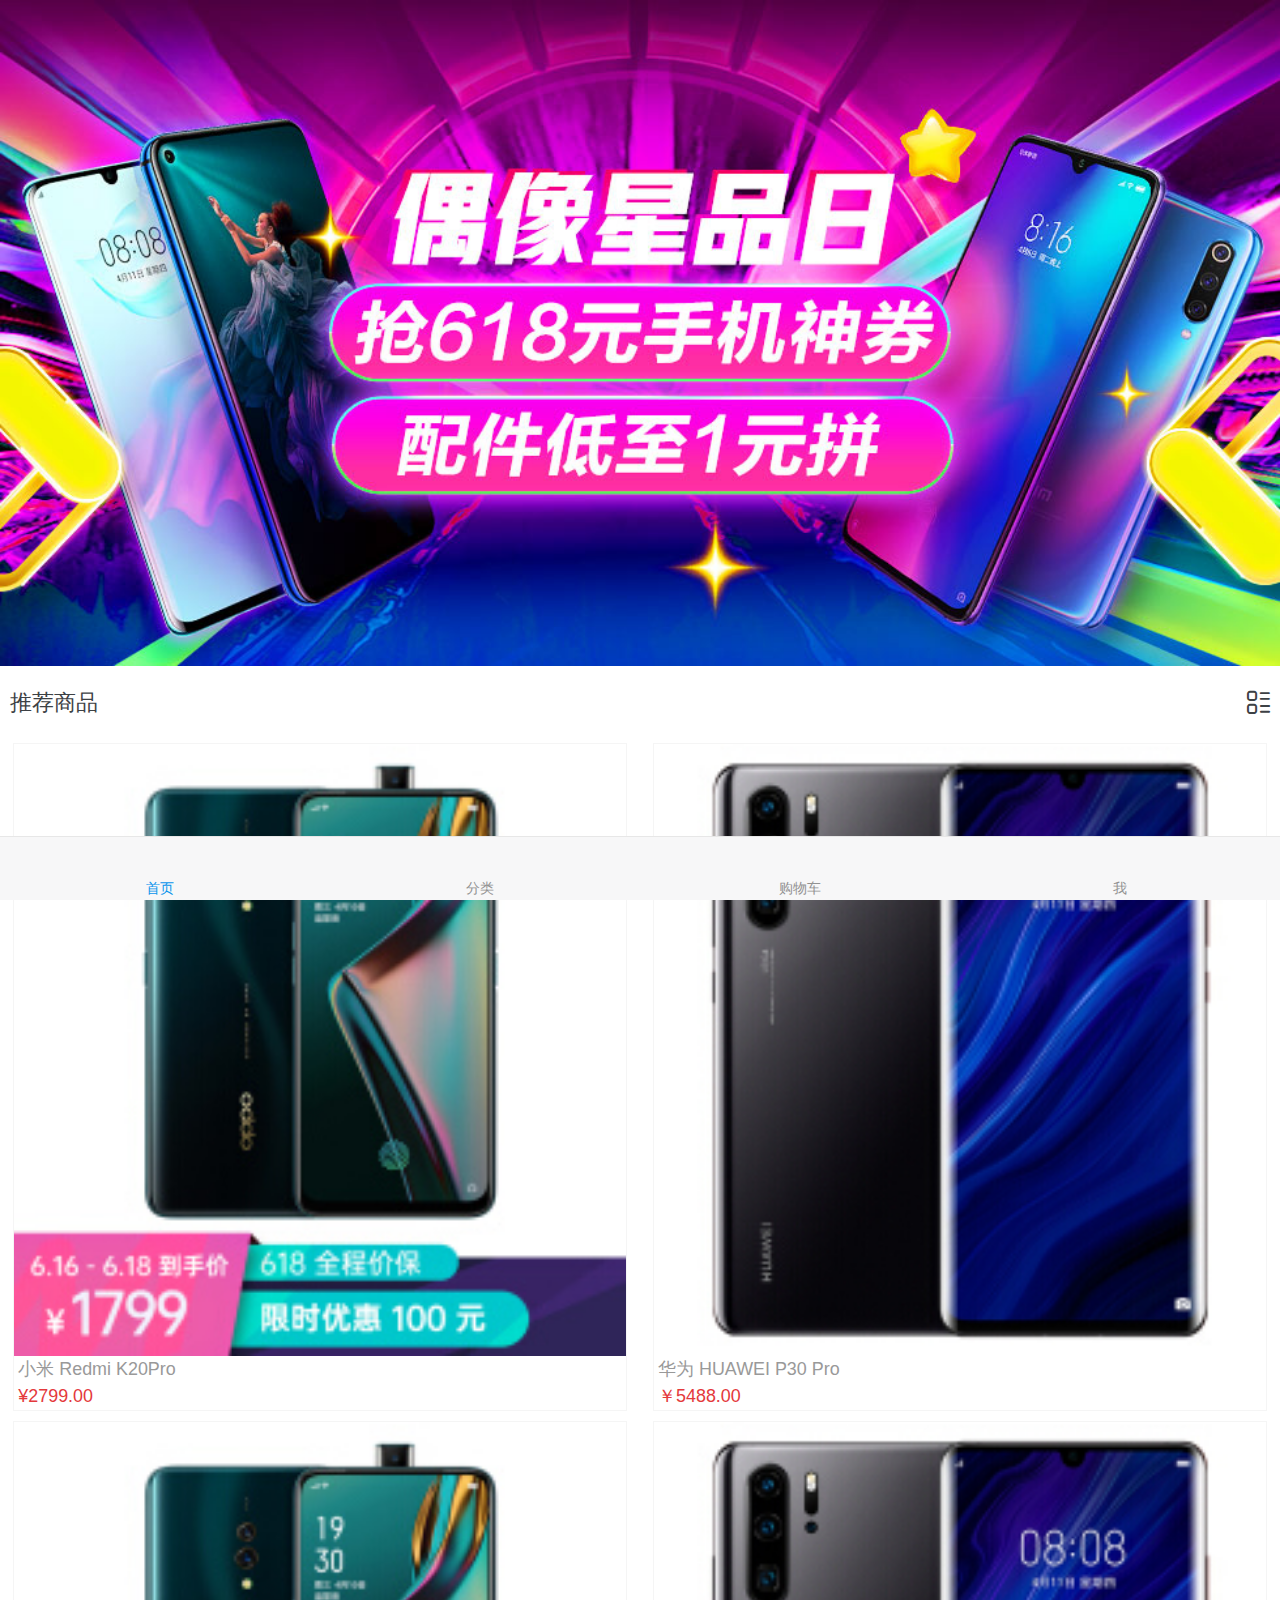
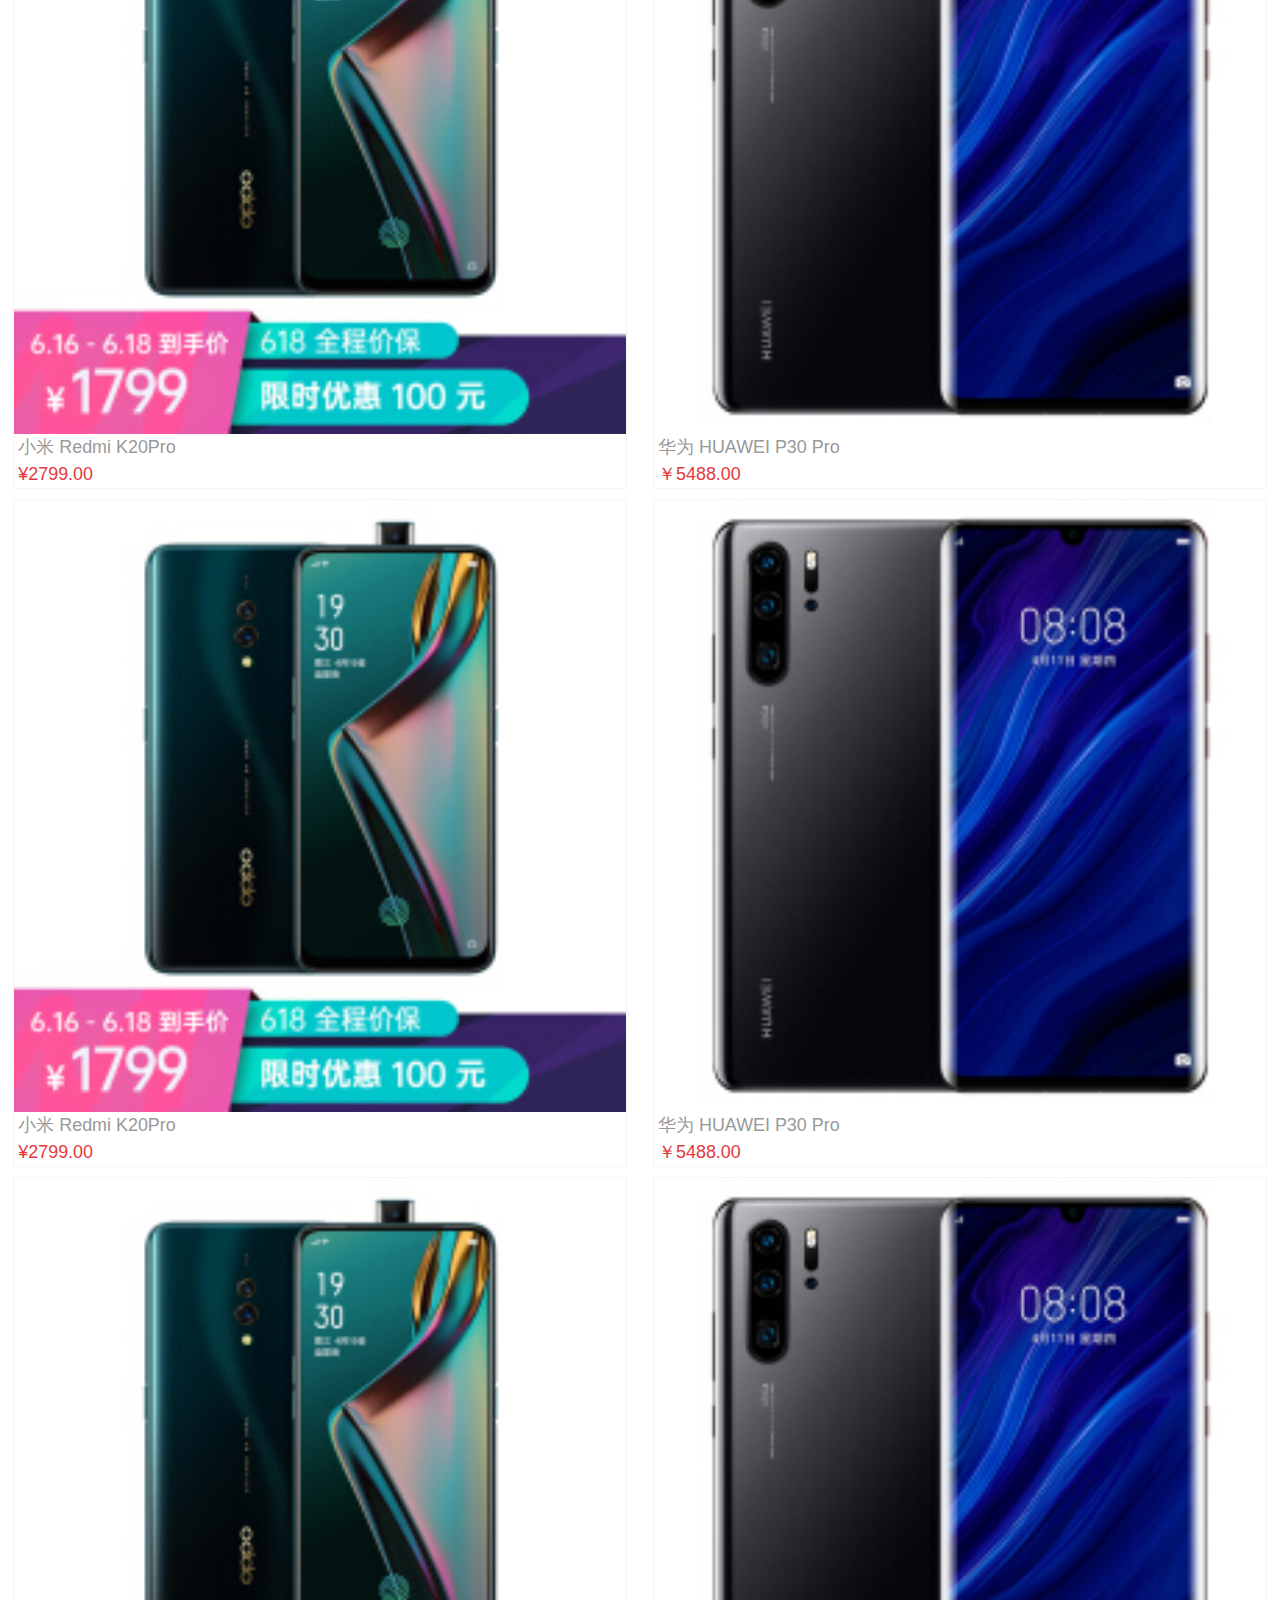
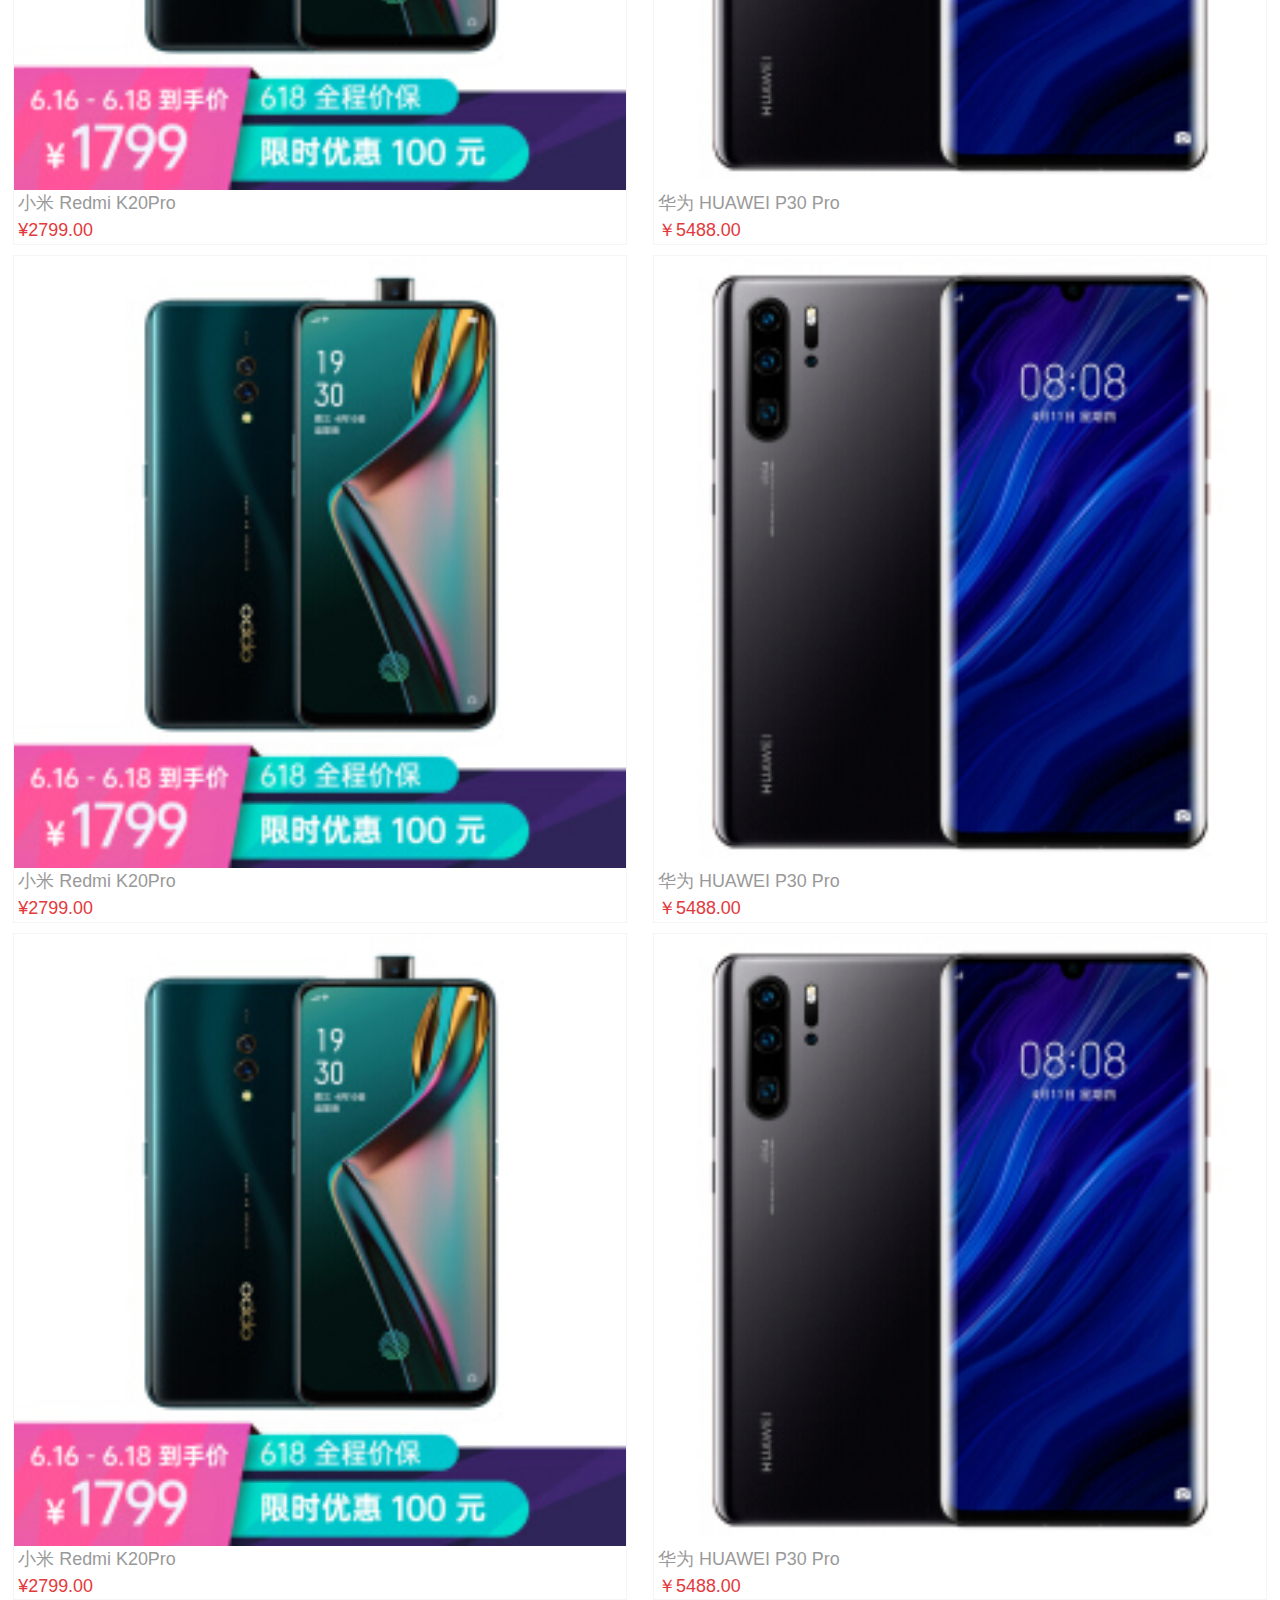
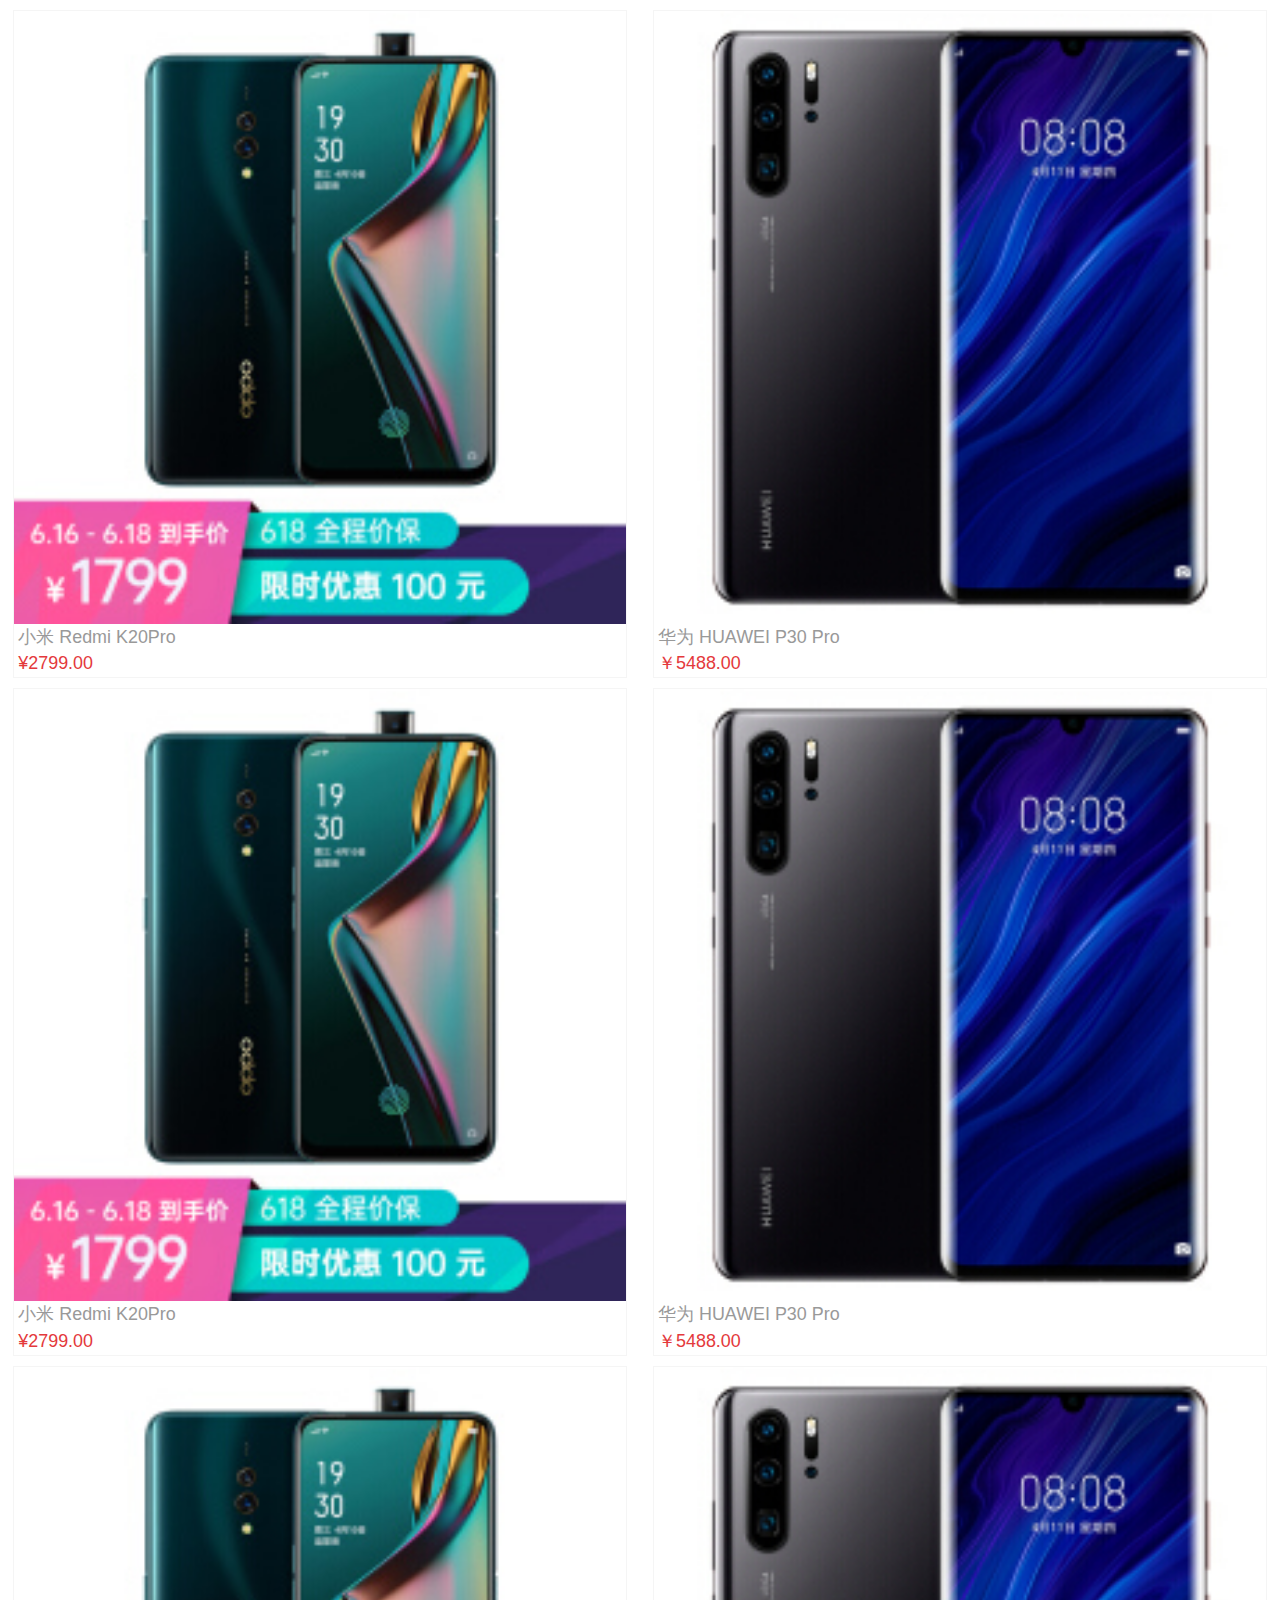
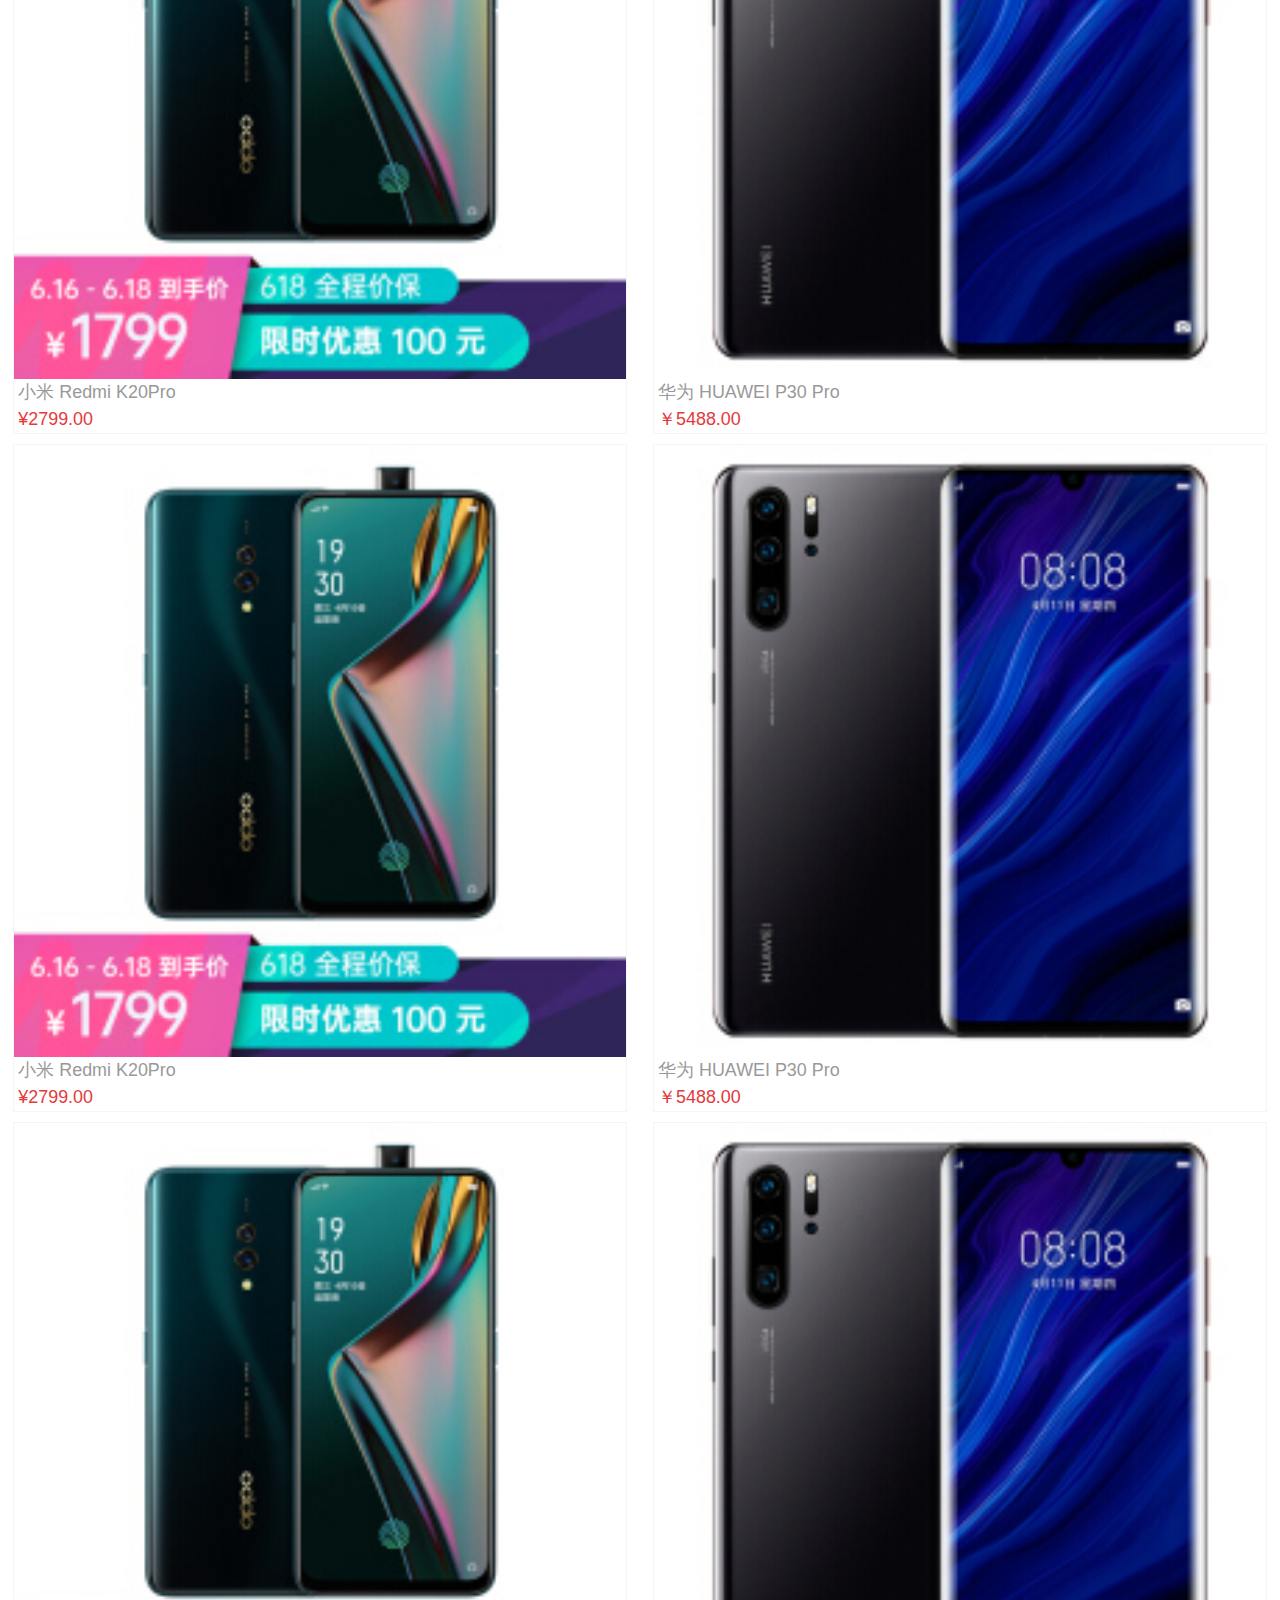
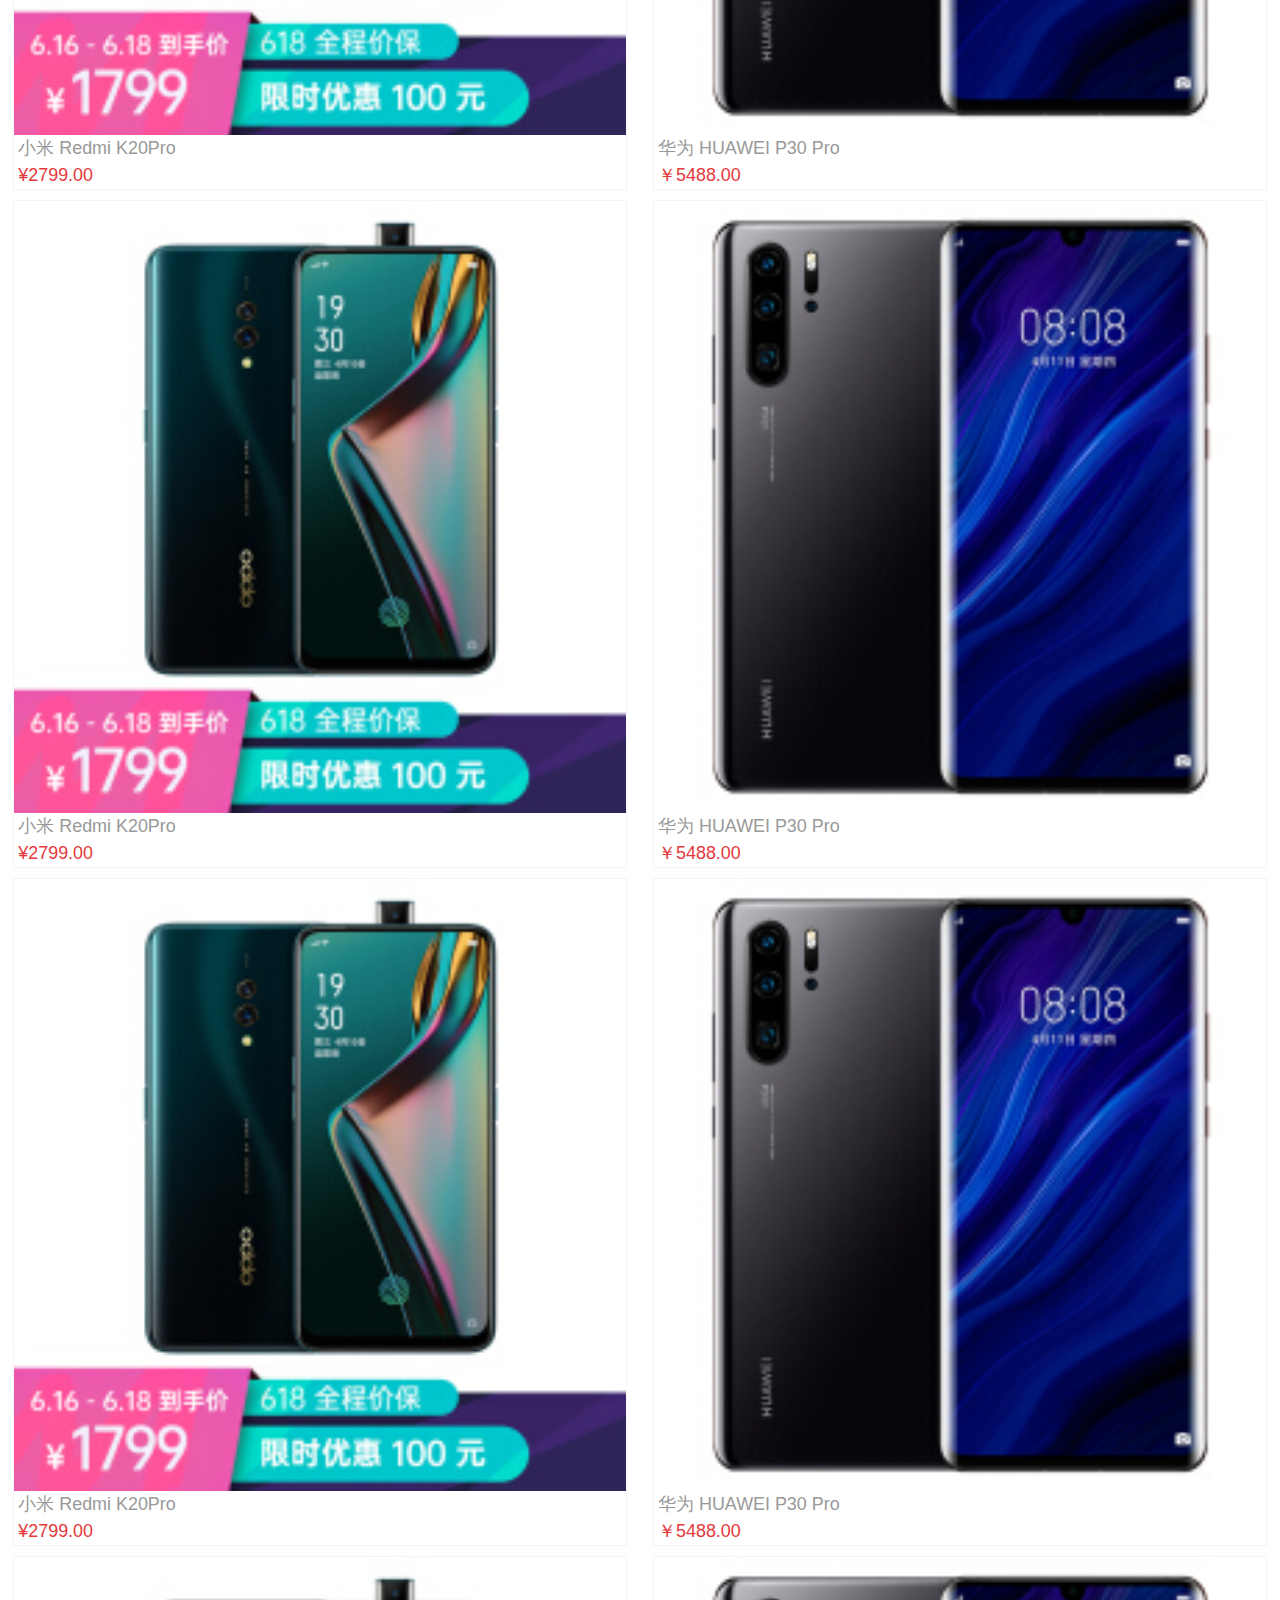
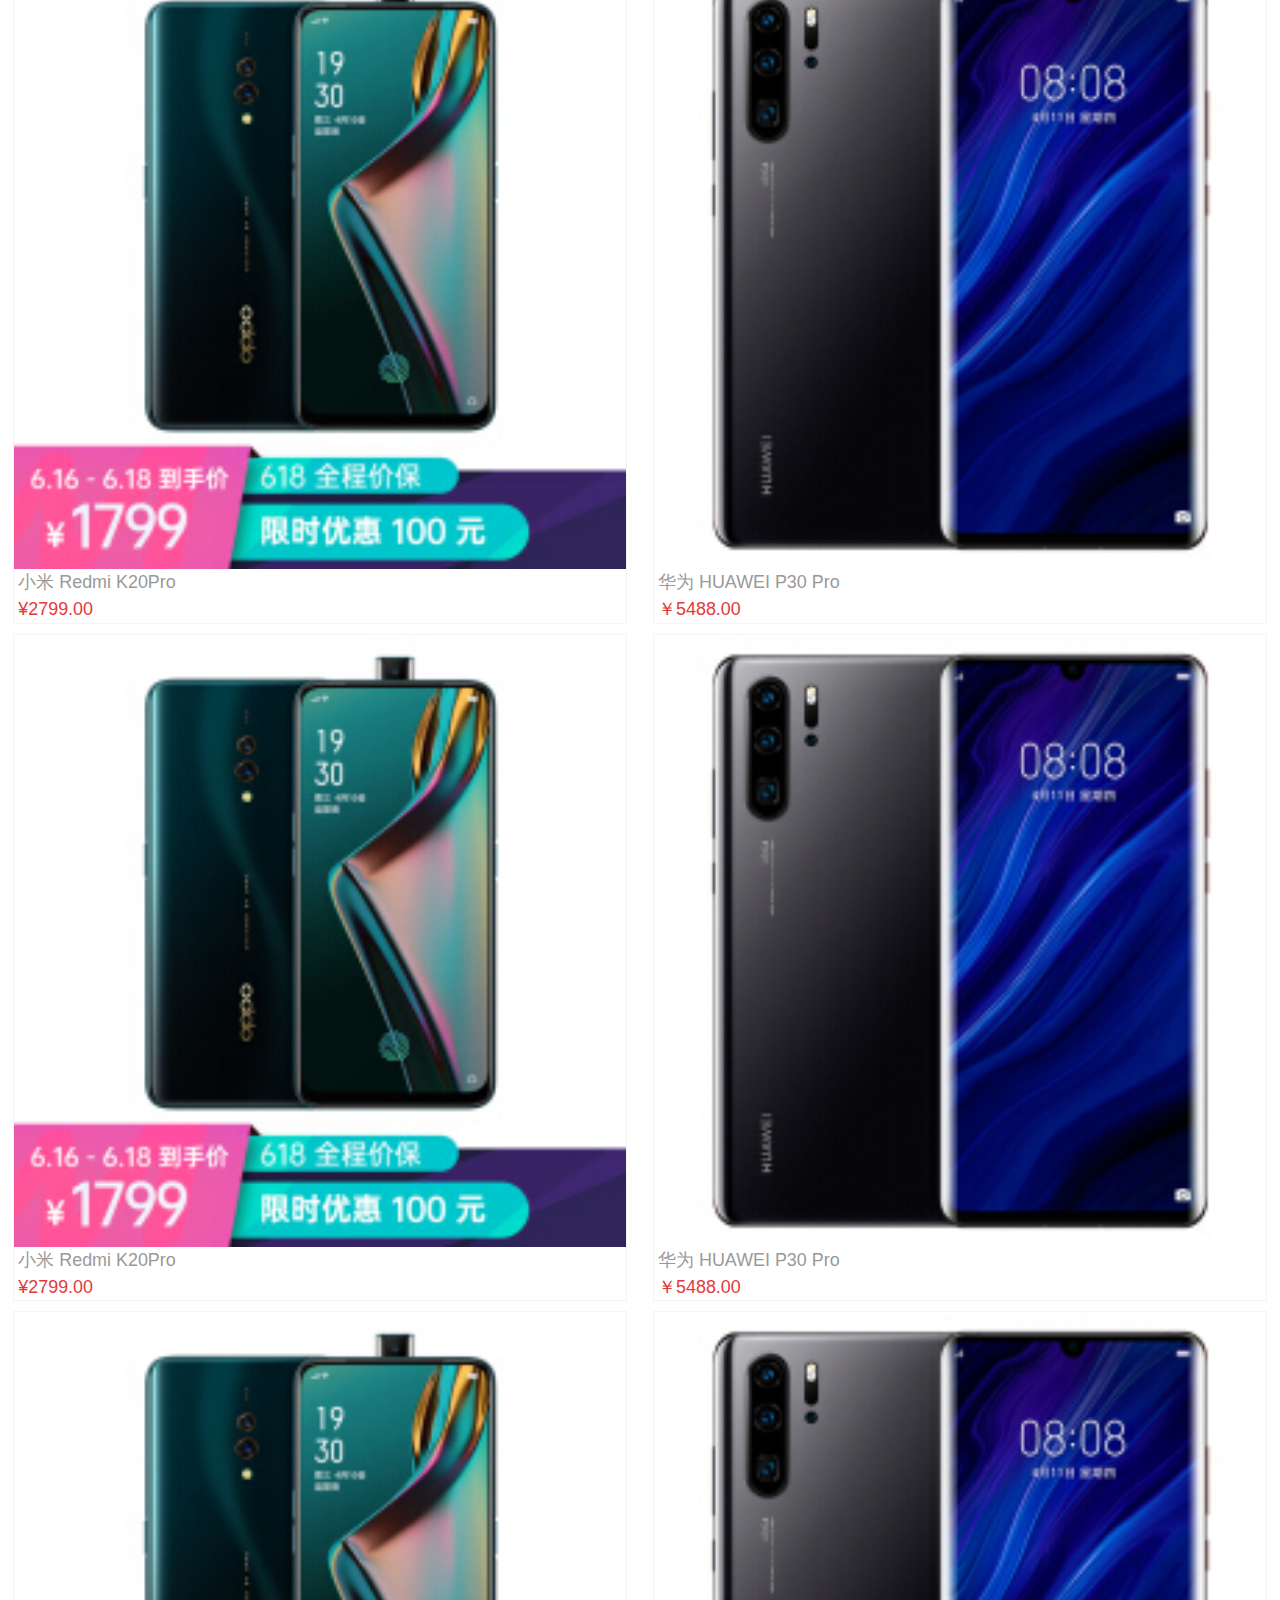
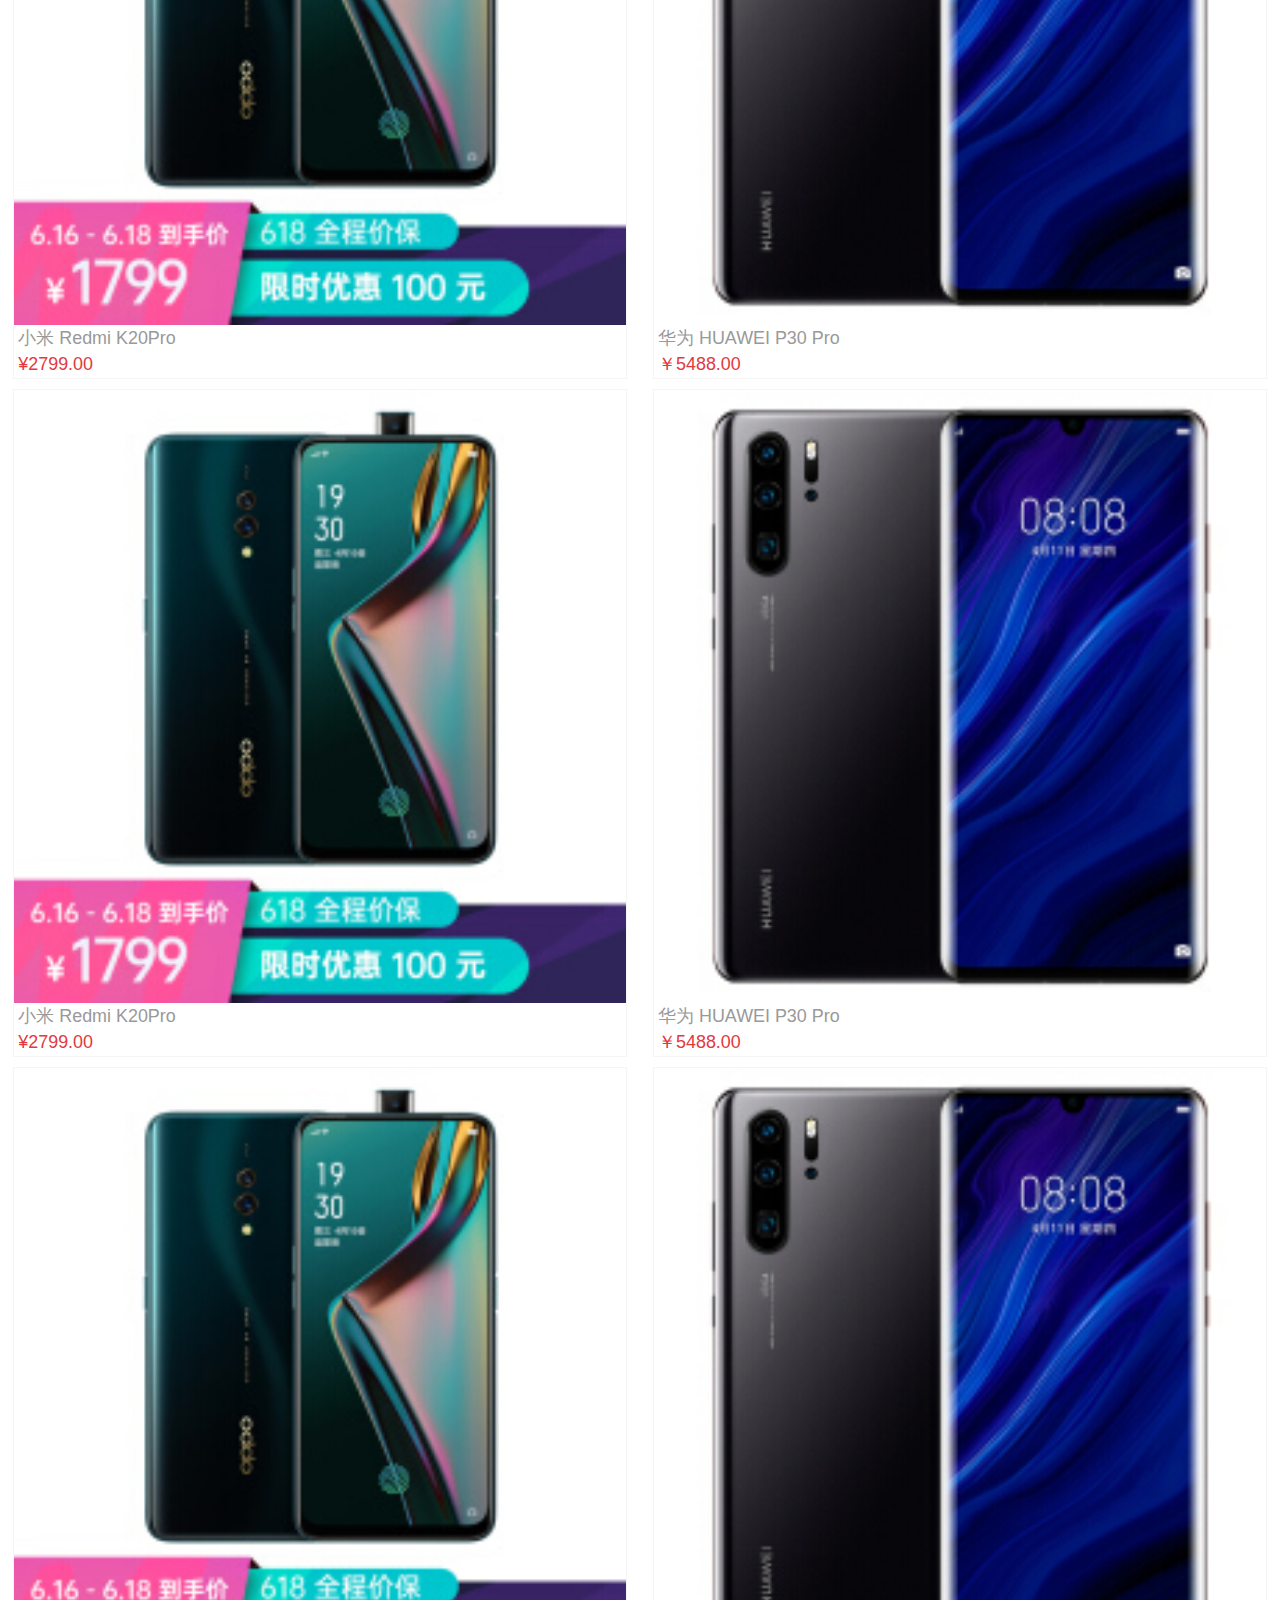
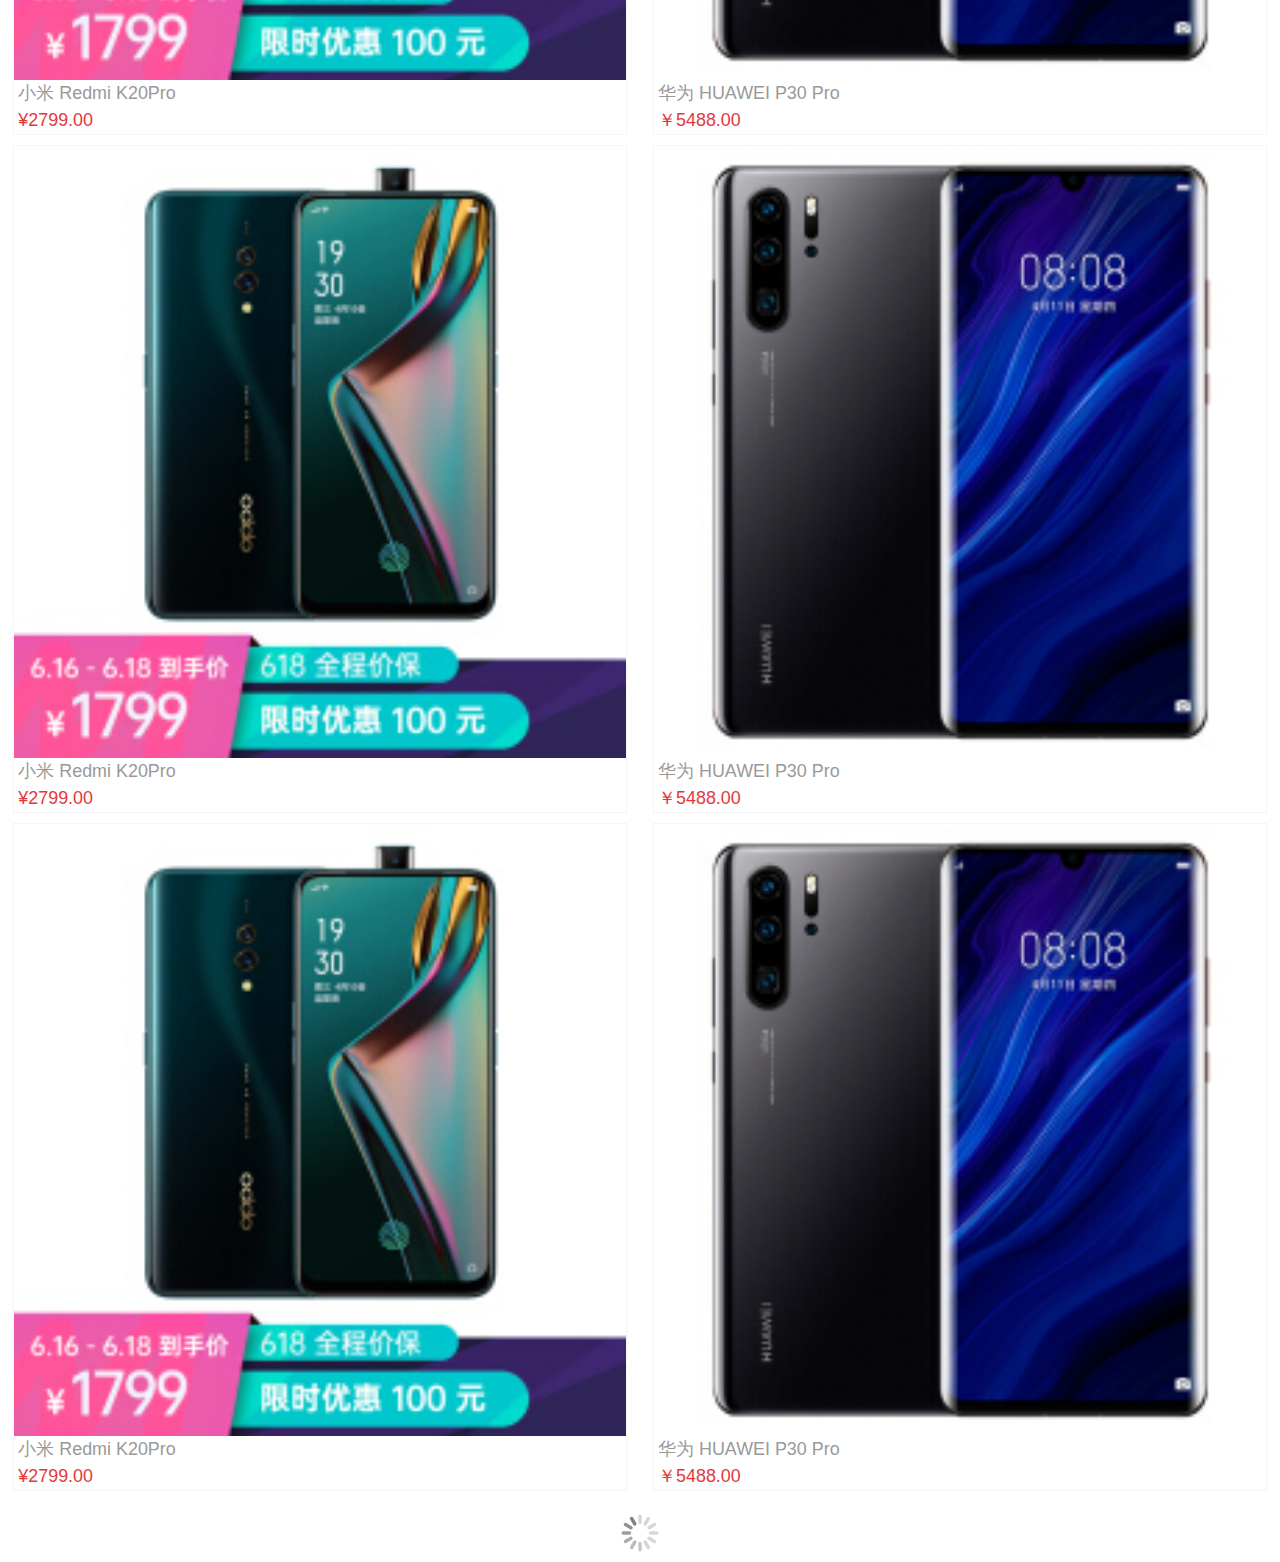
==== index.html @ 5b682f11 "modify" ====
<!DOCTYPE html>
<html>
	<head>
		<meta charset="utf-8">
	    <meta http-equiv="X-UA-Compatible" content="IE=edge">
	    <title>首页</title>
	    <meta name="viewport" content="initial-scale=1, maximum-scale=1">
	    <link rel="shortcut icon" href="/favicon.ico">
	    <meta name="apple-mobile-web-app-capable" content="yes">
	    <meta name="apple-mobile-web-app-status-bar-style" content="black">
	    <!-- sui基础样式 -->
		<link rel="stylesheet" href="css/sm.min.css">
		<!-- swiper轮播插件样式 -->
		<link type="text/css" rel="stylesheet" charset="UTF-8" href="css/swiper.min.css" />
		<!-- 自定义样式 -->
		<link type="text/css" rel="stylesheet" charset="UTF-8" href="css/iconfont.css" />
		<style type="text/css">
			body{
				background-color: #fff;
				overflow: auto;
			}
			.product_bg{
				padding: 10px;
				display: flex;
				align-items: center;
			}
			.product_bg span{
				flex: 1;
			}
			.product_bg i{
				font-size: .9rem;
			}
			.swiper-wrapper img{
				width: 100%;
			}
			.contents{
				background-color: #fff;
				margin-bottom: 3rem;
			}
			.cards{
				background: #fff;
			    position: relative;
			    border-radius: .1rem;
			    font-size: .7rem;
			}
			.card-content span{
				margin-left: 4px;
			}
			.card-content span:last-child{
				display: block;
				color: #e4393c;
			}
			.bar{
				position: fixed;
			}
			.col-50{
				border: 1px solid #f5f5f5;
    			margin-bottom: 10px;
			}
			.content-padded{
			    margin: .5rem;
			}
		</style>
	</head>
	<body>
		<!-- Swiper -->
	    <div class="swiper-container">
		    <div class="swiper-wrapper">
			    <div class="swiper-slide"><img src="img/banner1.jpg" class="slide-img"></div>
			    <div class="swiper-slide"><img src="img/banner2.jpg" class="slide-img"></div>
			    <div class="swiper-slide"><img src="img/banner3.jpg" class="slide-img"></div>
		    </div>
	    </div>
	    <!-- 推荐商品 -->
	    <div class="product_bg">
			<span>推荐商品</span>
			<i class="iconfont icon-liebiao1 switch"></i>
		</div>
	  	<div class="contents">
	    <!-- 这里是页面内容区 -->
		    <div class="content-padded grid-demo" id="itemlist">
		    	<!-- 行 -->
			    
		    	<!-- 行end -->
		    </div>
		    <!-- 加载提示符 -->
            <div class="infinite-scroll-preloader infinite-scroll" data-distance="100">
              	<div class="preloader"></div>
            </div>
	  	</div>
		<nav class="bar bar-tab">
		    <a class="tab-item active" href="#">
		        <span class="icon icon-home"></span>
		        <span class="tab-label">首页</span>
		    </a>
		    <a class="tab-item" href="classify.html">
		        <span class="icon icon-app"></span>
		        <span class="tab-label">分类</span>
		    </a>
		    <a class="tab-item" href="car.html">
		        <span class="icon icon-cart"></span>
		        <span class="tab-label">购物车</span>
		    </a>
		    <a class="tab-item" href="my.html">
		        <span class="icon icon-me"></span>
		        <span class="tab-label">我</span>
		    </a>
		</nav>
		<!-- sui基础库 -->
		<script type='text/javascript' src="js/zepto.min.js.js" charset='utf-8'></script>
		<script type='text/javascript' src="js/sm.min.js" charset='utf-8'></script>
		<!-- swiper轮播插件 -->
		<script type='text/javascript' src="js/swiper.min.js" charset='utf-8'></script>
		<!-- 自定义js -->
		<script>
			//首页轮播（1）
			var swiper = new Swiper('.swiper-container', {
				autoplay: {
			    delay: 3000,
			    stopOnLastSlide: false,
			    disableOnInteraction: true,
			    },
				navigation: {
					nextEl: '.swiper-button-next',
					prevEl: '.swiper-button-prev',
				},
				pagination: {
					el: '.swiper-pagination',
				}
			});
			
			//首页列表（2）
		    // 加载flag
	        var loading = false;
	        // 最多可加载的条目
	        var maxItems = 100;
	        // 每次加载添加多少条目
	        var itemsPerLoad = 20;
		    function addItems(number, lastIndex) {
		              // 生成新条目的HTML
		              var html = '';
		              for (var i = lastIndex + 1; i <= lastIndex + number; i++) {
		                    html += '<div class="row">'
								    html += '<div class="col-50">'
								     html += '<div class="cards demo-card-header-pic">'
										  html +=  '<div valign="bottom" class="card-header color-white no-border no-padding">'
										    html +=  '<img class="card-cover" src="img/img1.jpg" alt="">'
										  html +=  '</div>'
										  html +=  '<div class="card-content">'
										      html +=  '<span class="color-gray">小米 Redmi K20Pro </span>'
										      html +=  '<span>¥2799.00 </span>'
										  html +=  '</div>'
										html += '</div>'
									html += '</div>'
						    		html += '<div class="col-50">'
								     html += '<div class="cards demo-card-header-pic">'
										  html +=  '<div valign="bottom" class="card-header color-white no-border no-padding">'
										    html +=  '<img class="card-cover" src="img/img2.jpg" alt="">'
										  html +=  '</div>'
										  html +=  '<div class="card-content">'
										      html +=  '<span class="color-gray">华为 HUAWEI P30 Pro  </span>'
										      html +=  '<span>￥5488.00  </span>'
										  html +=  '</div>'
										html += '</div>'
								    html +=  '</div>';
						    html +=  '</div>';
		              }
		              // 添加新条目
		              $('#itemlist').append(html);
		
		          }
		      //预先加载20条
		      addItems(itemsPerLoad, 0);
		
		      // 上次加载的序号
		
		      var lastIndex = 20;
		
		      // 注册'infinite'事件处理函数
		      $(document).on('infinite', '.infinite-scroll-bottom',function() {
		
		          // 如果正在加载，则退出
		          if (loading) return;
		
		          // 设置flag
		          loading = true;
		
		          // 模拟1s的加载过程
		          setTimeout(function() {
		              // 重置加载flag
		              loading = false;
		
		              if (lastIndex >= maxItems) {
		                  // 加载完毕，则注销无限加载事件，以防不必要的加载
		                  $.detachInfiniteScroll($('.infinite-scroll'));
		                  // 删除加载提示符
		                  $('.infinite-scroll-preloader').remove();
		                  return;
		              }
		
		              // 添加新条目
		              addItems(itemsPerLoad, lastIndex);
		              // 更新最后加载的序号
		              lastIndex = $('#itemlist .row').length;
		              //容器发生改变,如果是js滚动，需要刷新滚动
		              $.refreshScroller();
		          }, 1000);
		      });
		</script>
	</body>
</html>
---- css/iconfont.css ----
@font-face {font-family: "iconfont";
  src: url('iconfont.eot?t=1561107808093'); /* IE9 */
  src: url('iconfont.eot?t=1561107808093#iefix') format('embedded-opentype'), /* IE6-IE8 */
  url('[data-uri]') format('woff2'),
  url('iconfont.woff?t=1561107808093') format('woff'),
  url('iconfont.ttf?t=1561107808093') format('truetype'), /* chrome, firefox, opera, Safari, Android, iOS 4.2+ */
  url('iconfont.svg?t=1561107808093#iconfont') format('svg'); /* iOS 4.1- */
}

.iconfont {
  font-family: "iconfont" !important;
  font-size: 16px;
  font-style: normal;
  -webkit-font-smoothing: antialiased;
  -moz-osx-font-smoothing: grayscale;
}

.icon-shezhi:before {
  content: "\e660";
}

.icon-jiajian-:before {
  content: "\e64f";
}

.icon-jiajian-1:before {
  content: "\e633";
}

.icon-lianxi:before {
  content: "\e6d7";
}

.icon-liebiao1:before {
  content: "\e617";
}

.icon-fenxiang-copy:before {
  content: "\e8bc";
}

.icon-xiangzuo:before {
  content: "\e605";
}

.icon-icon--copy:before {
  content: "\e603";
}

.icon-star:before {
  content: "\e604";
}

.icon-liebiao2:before {
  content: "\e6e2";
}

.icon-dizhi:before {
  content: "\e60a";
}
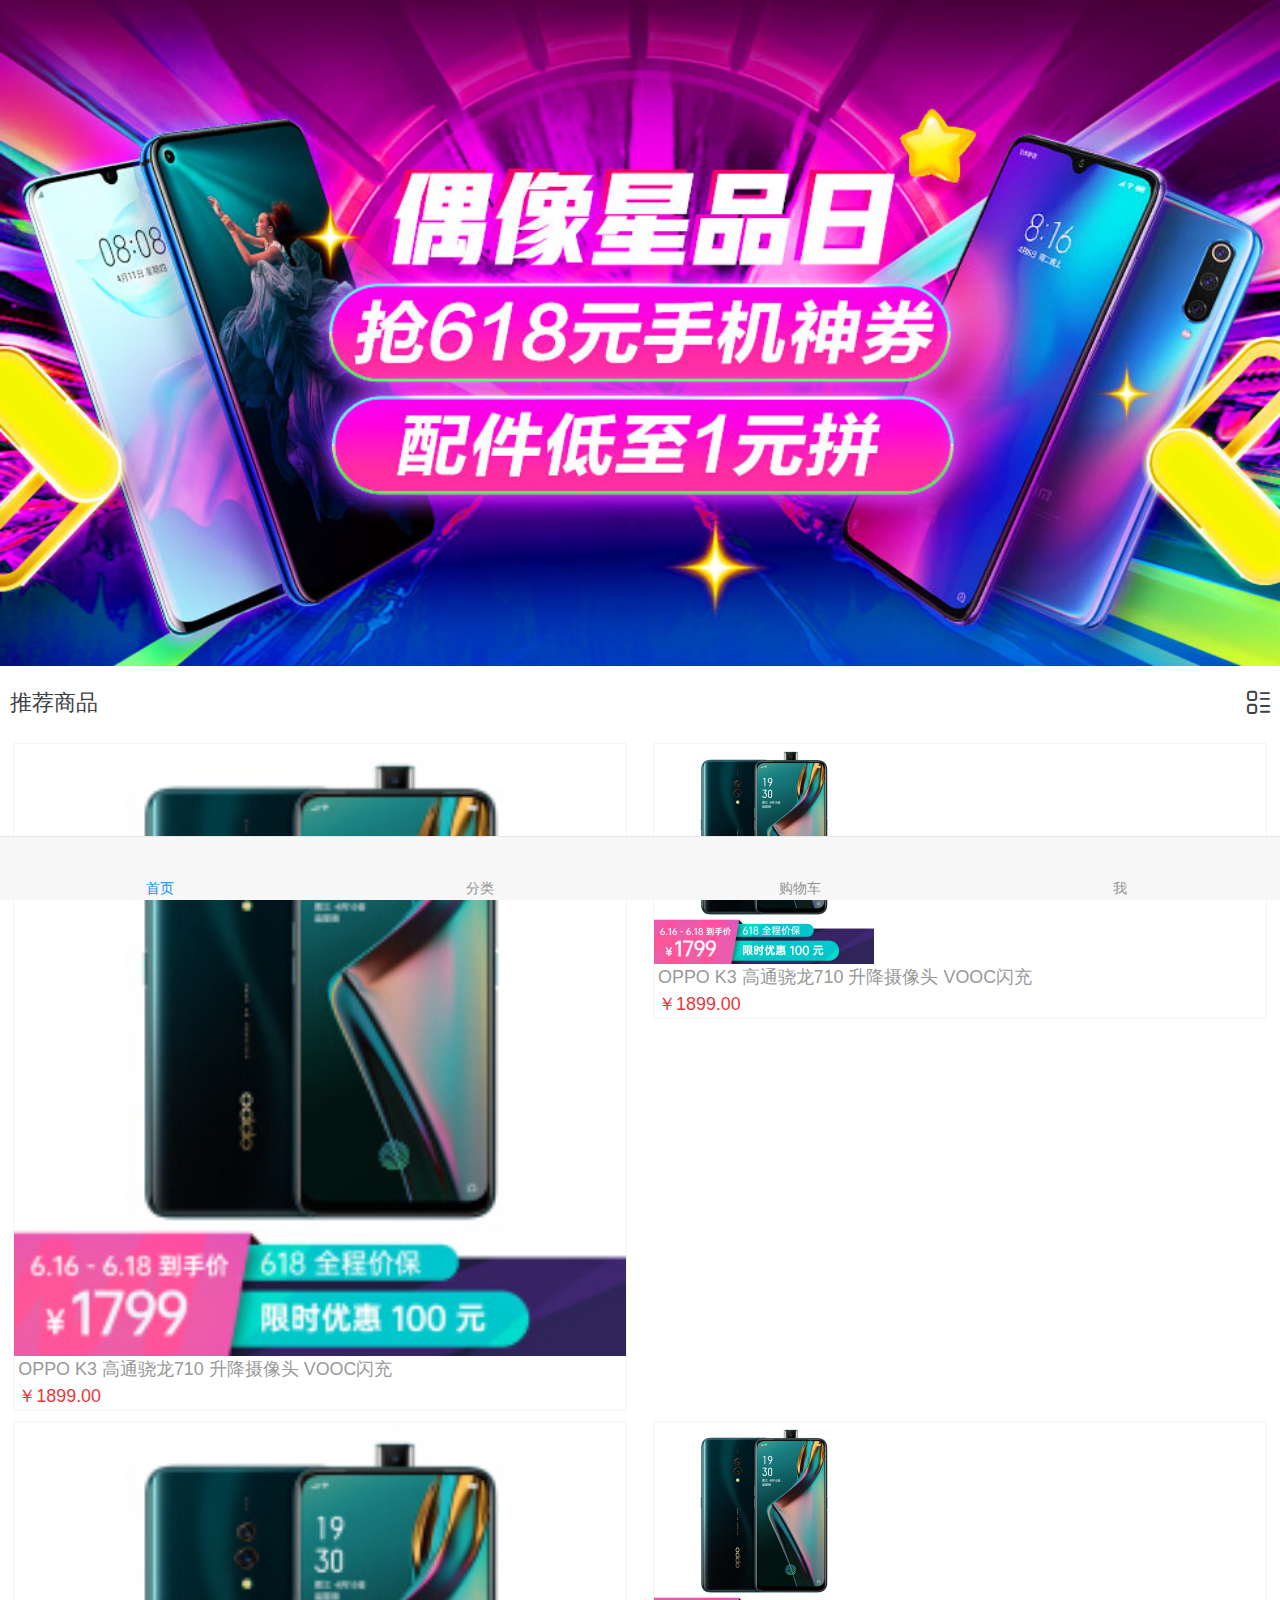
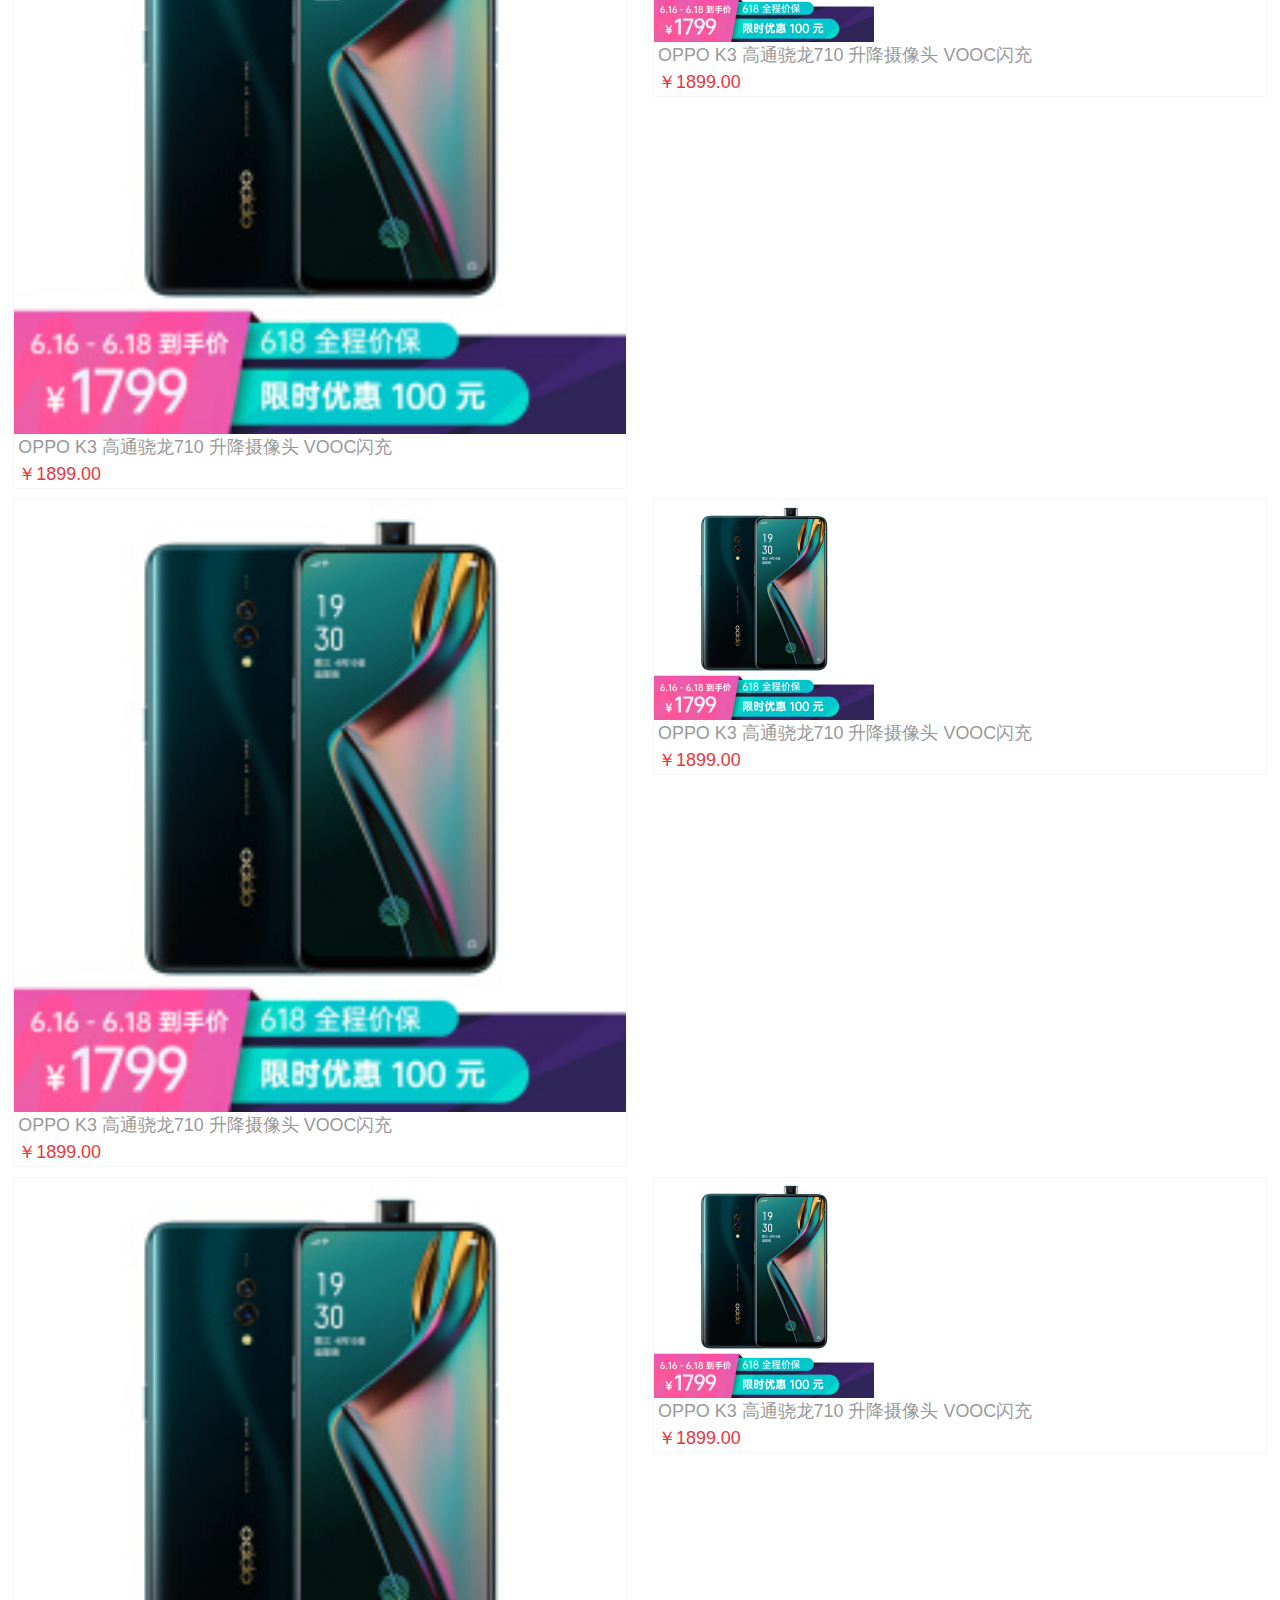
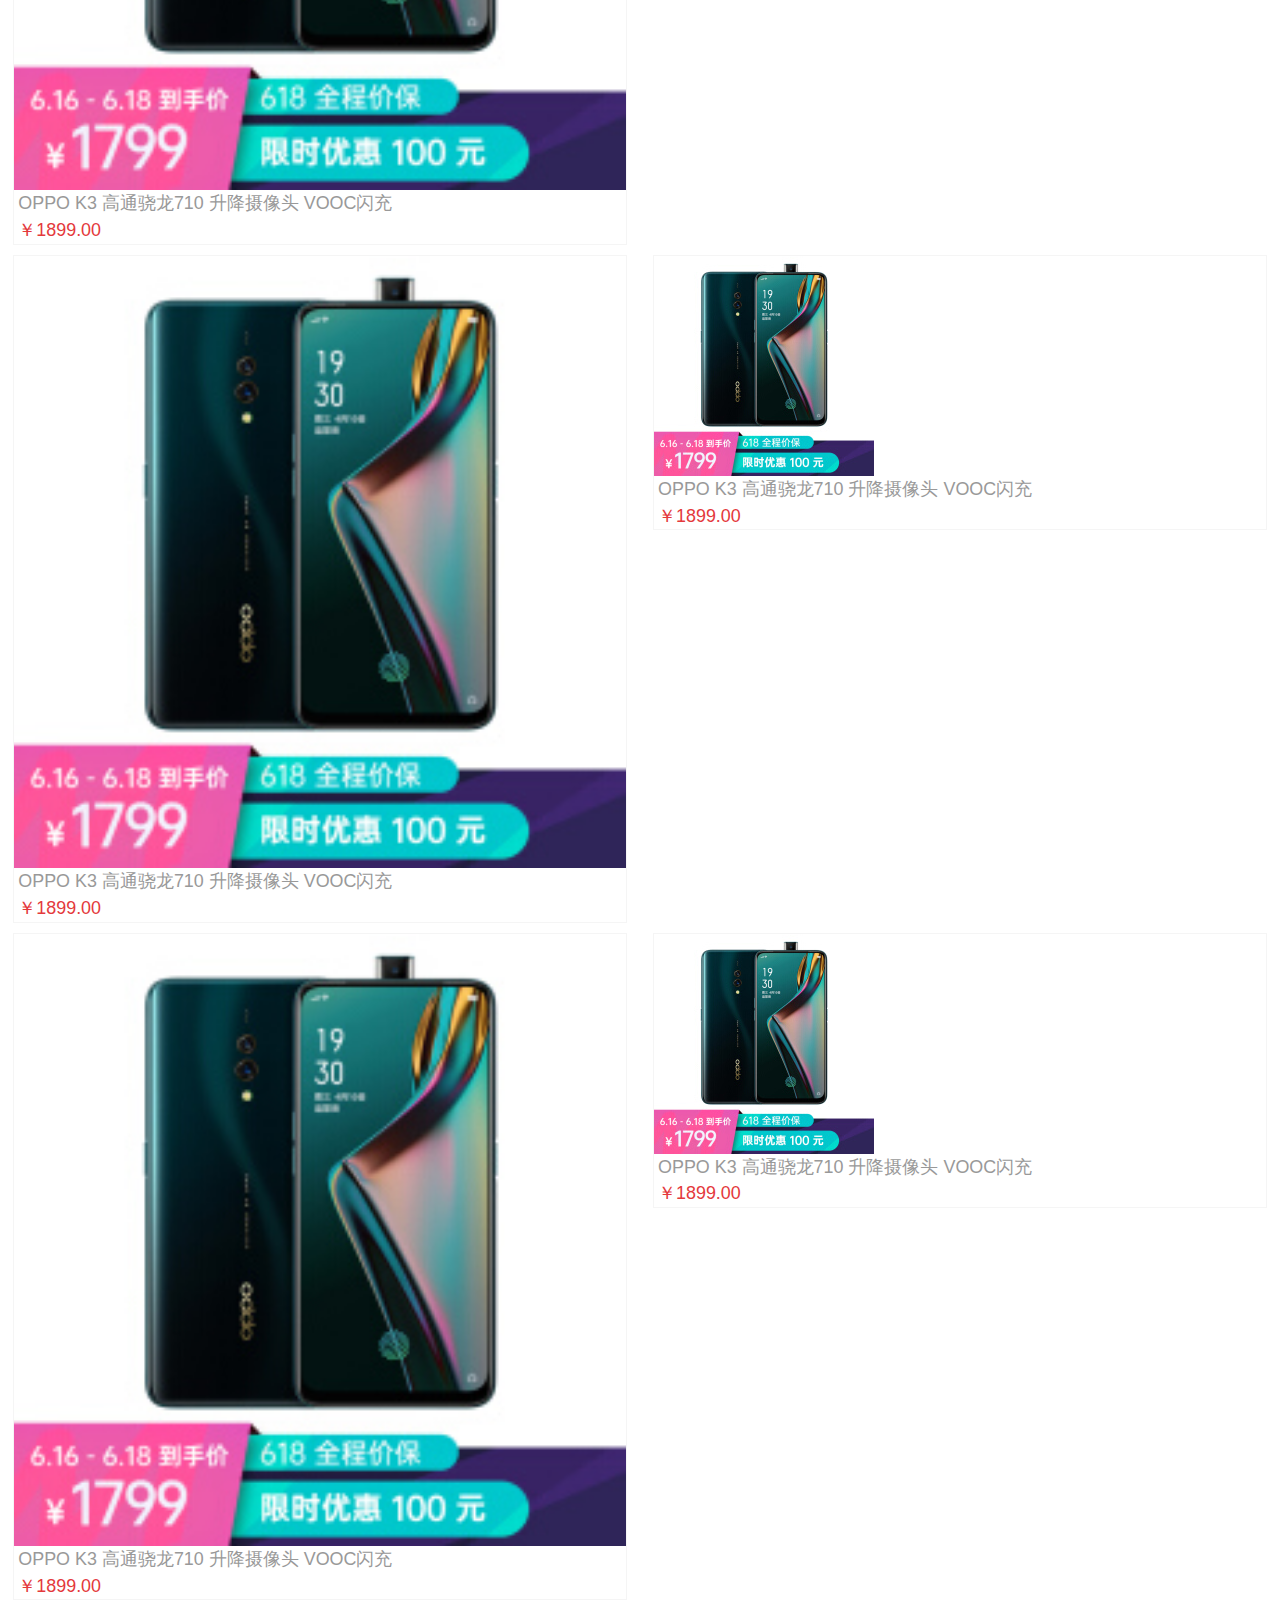
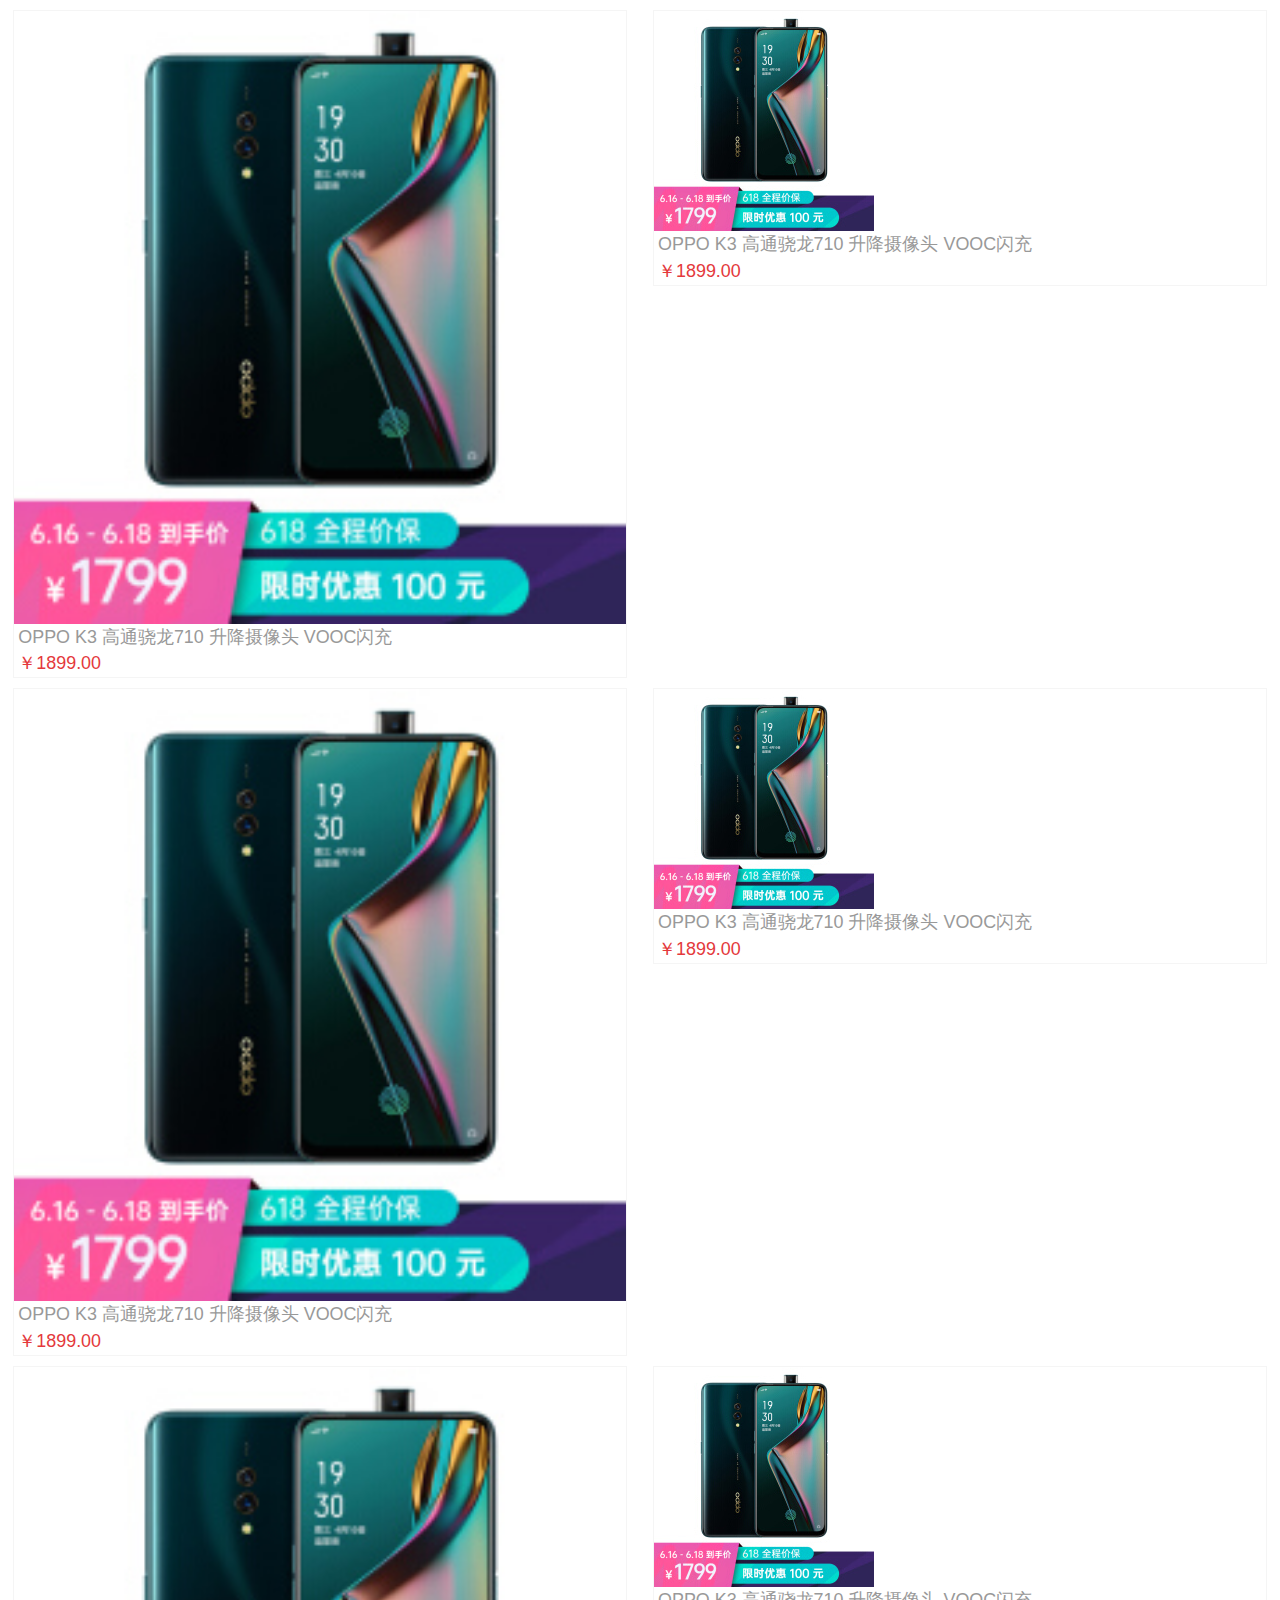
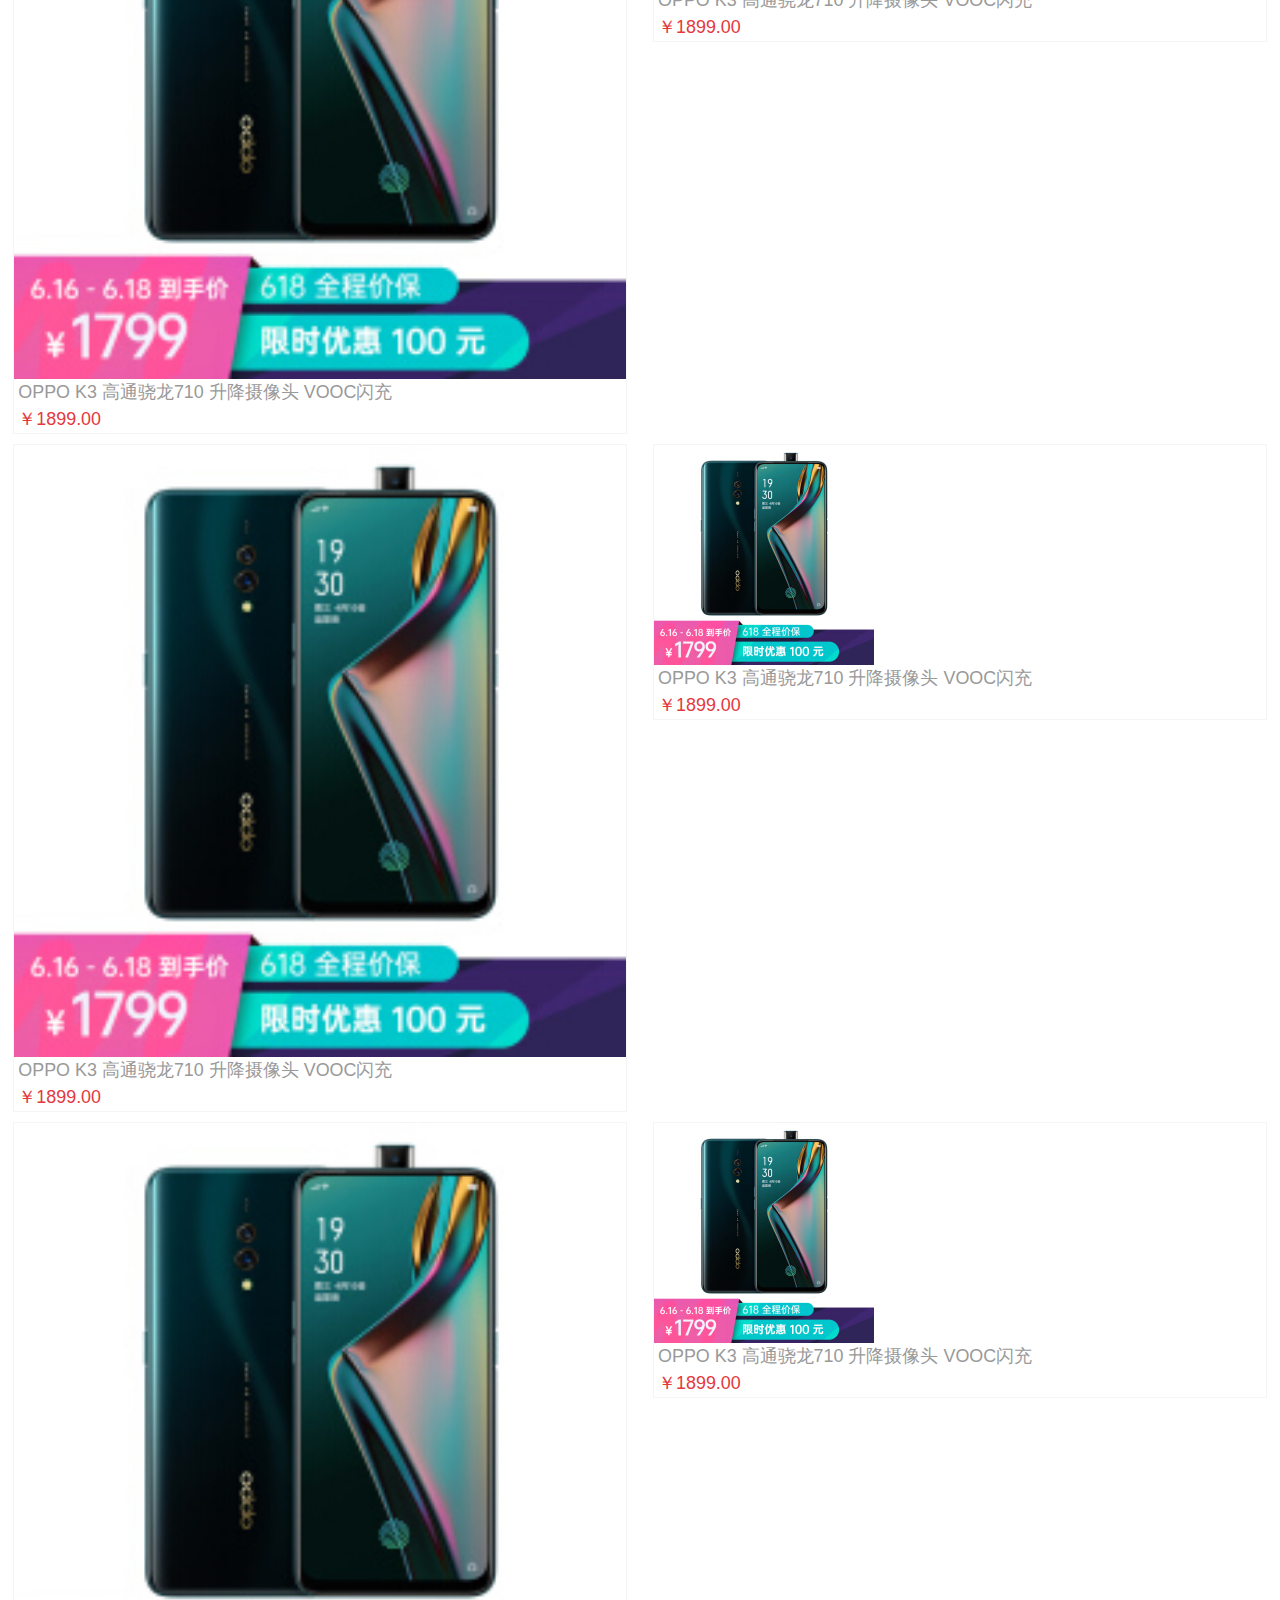
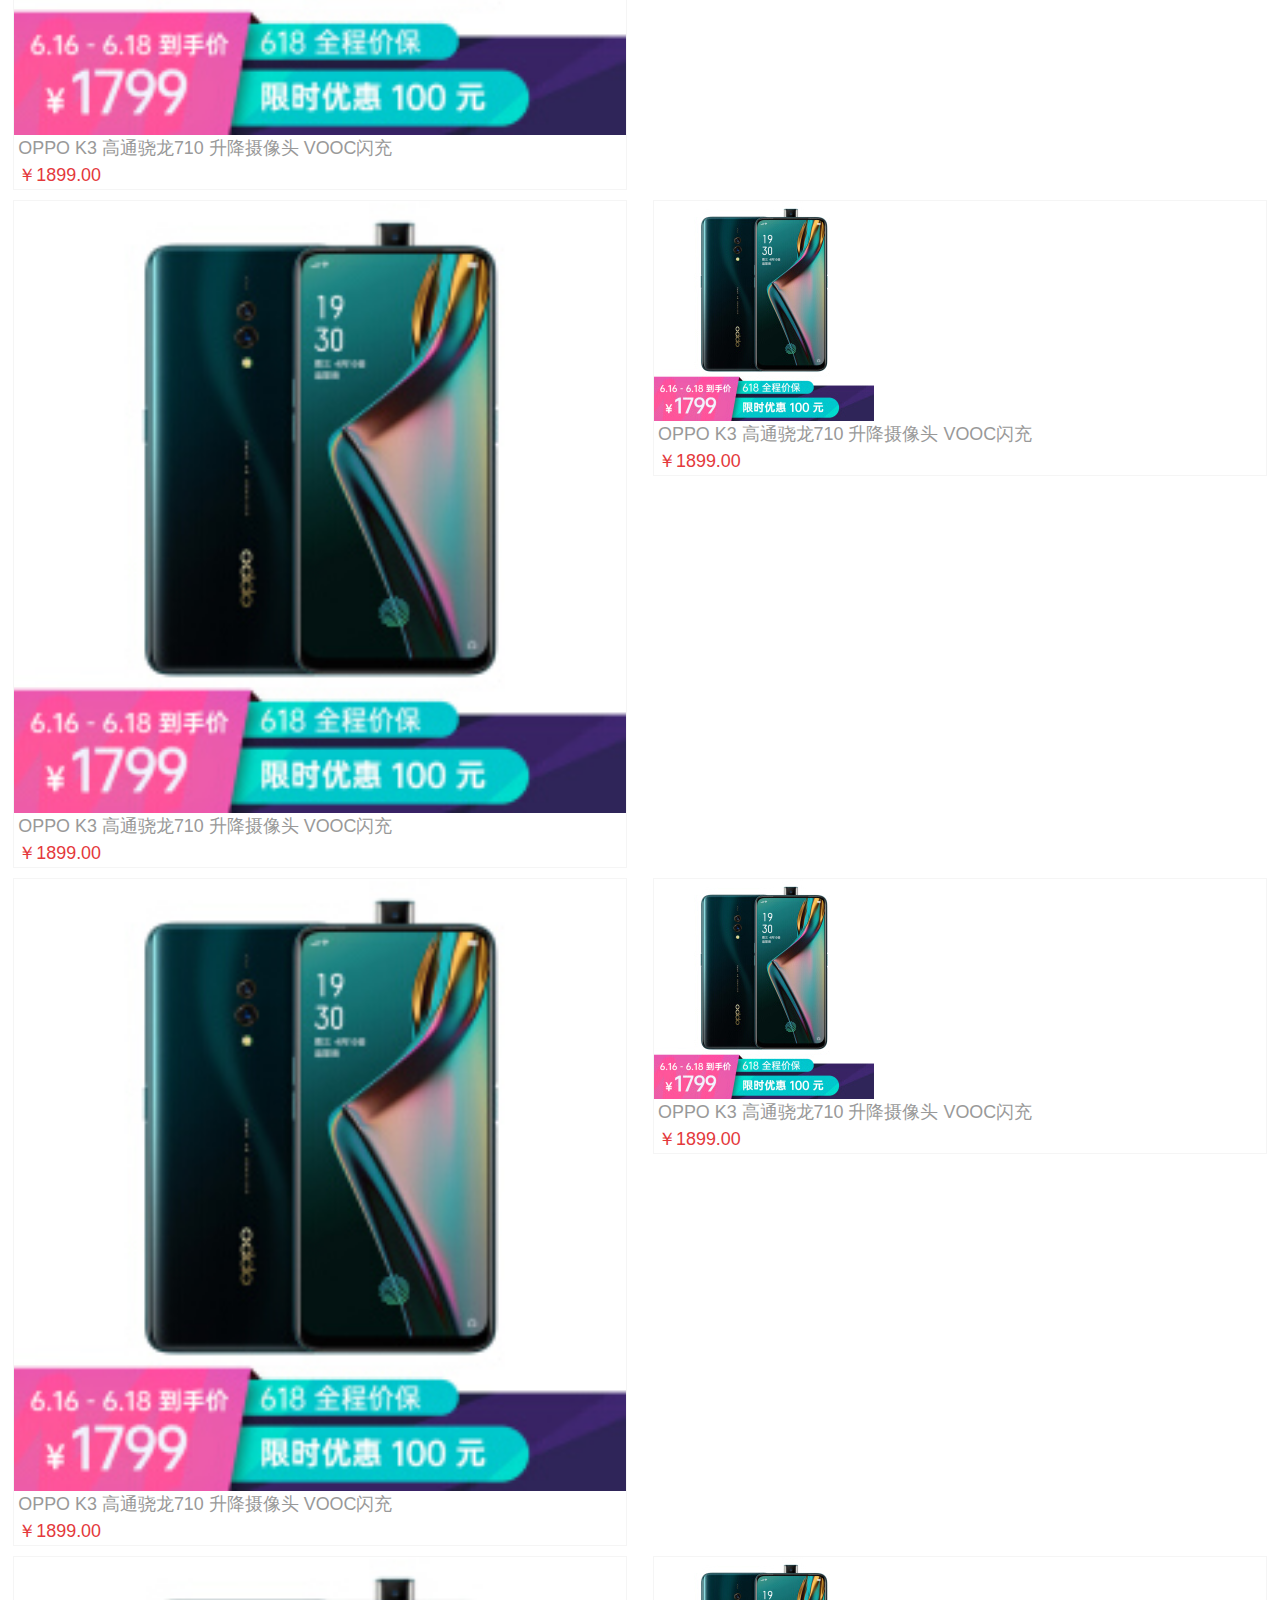
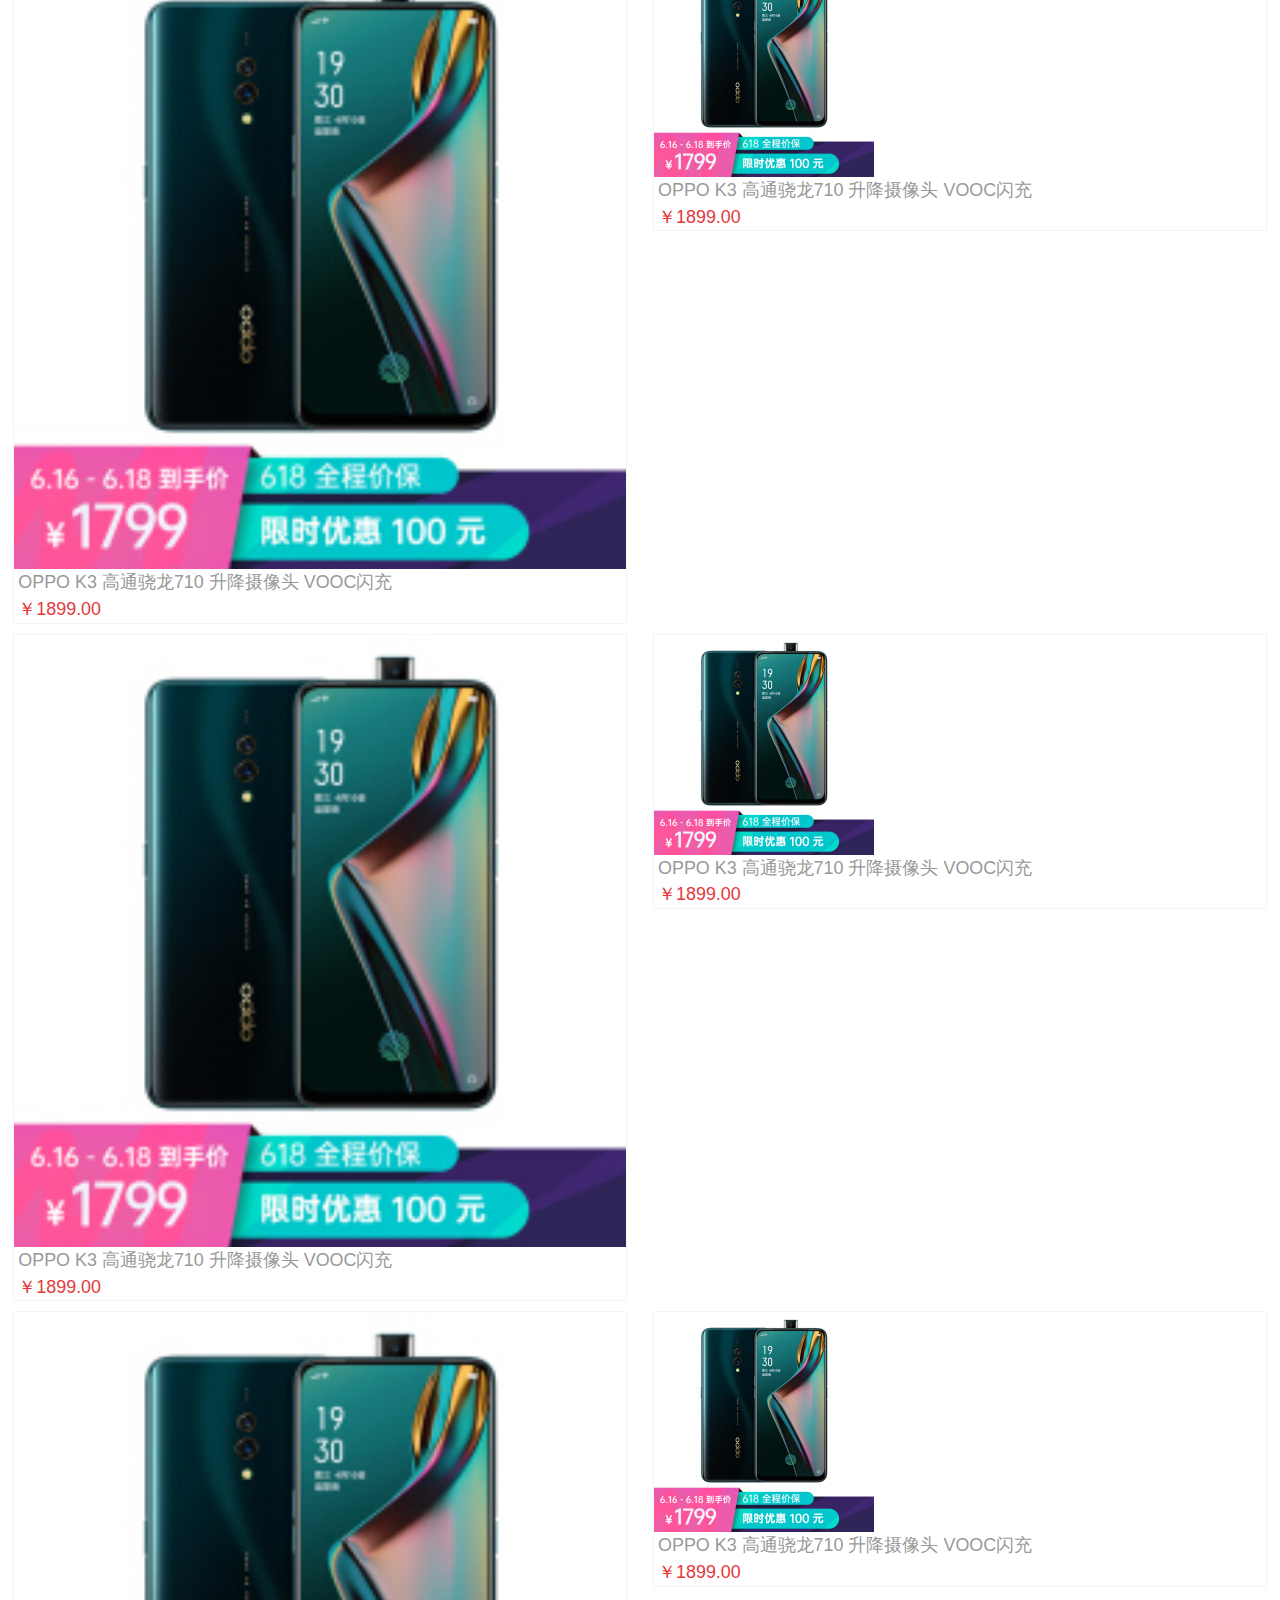
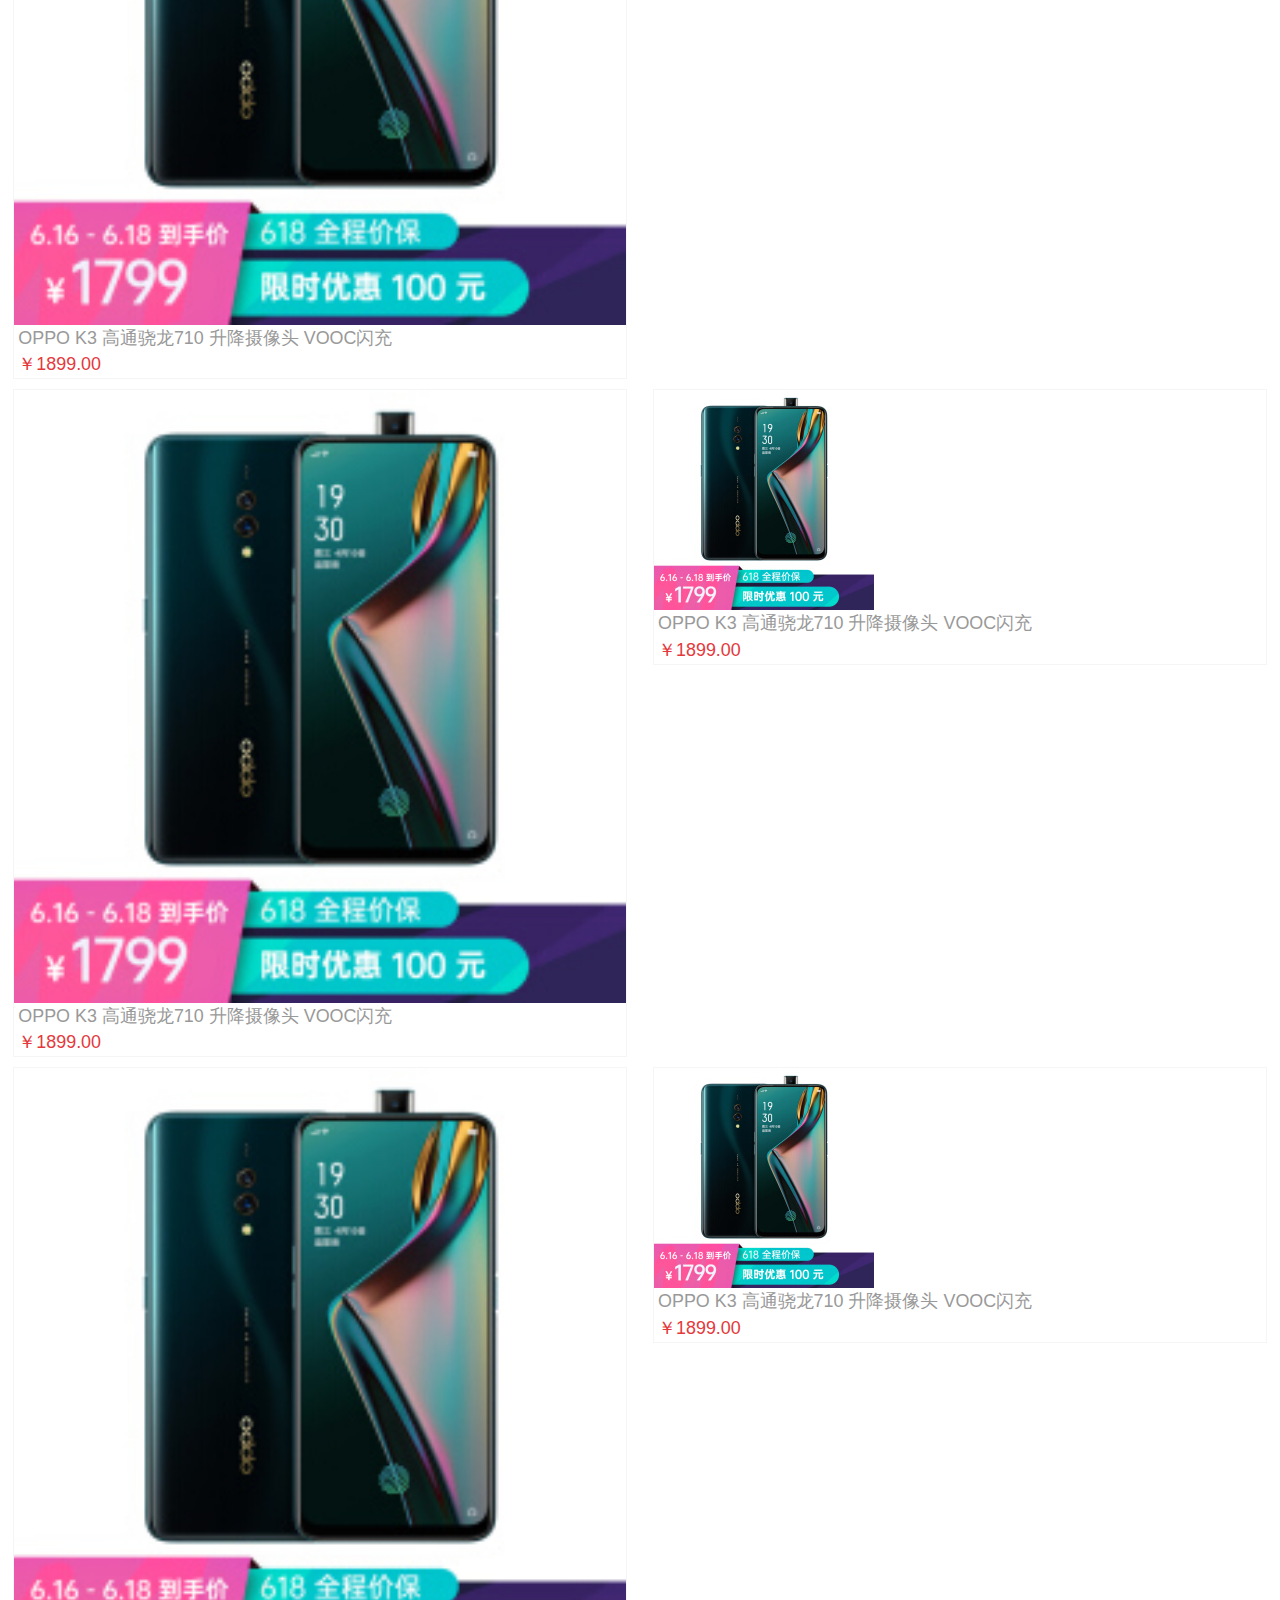
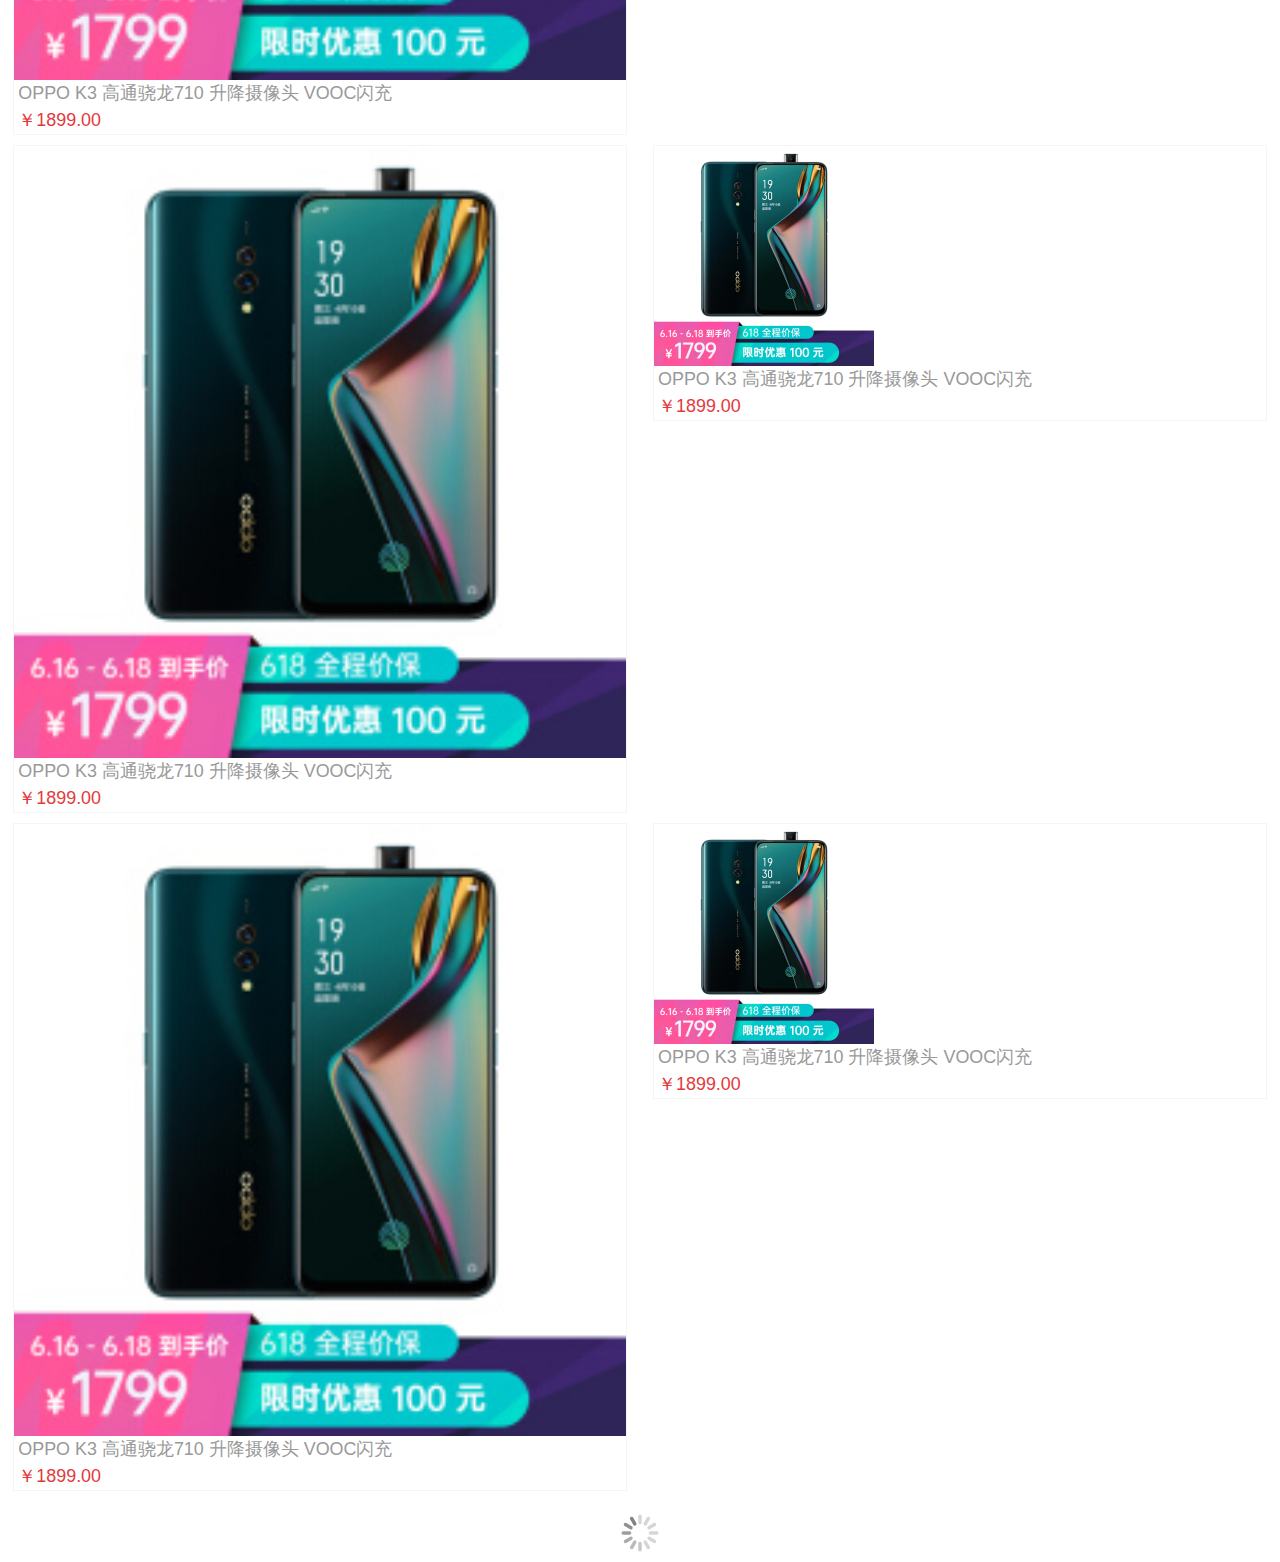
==== commit c5176f68: "Update index.html" ====
--- a/index.html
+++ b/index.html
@@ -1,110 +1,123 @@
 <!DOCTYPE html>
 <html>
+
 	<head>
 		<meta charset="utf-8">
-	    <meta http-equiv="X-UA-Compatible" content="IE=edge">
-	    <title>首页</title>
-	    <meta name="viewport" content="initial-scale=1, maximum-scale=1">
-	    <link rel="shortcut icon" href="/favicon.ico">
-	    <meta name="apple-mobile-web-app-capable" content="yes">
-	    <meta name="apple-mobile-web-app-status-bar-style" content="black">
-	    <!-- sui基础样式 -->
+		<meta http-equiv="X-UA-Compatible" content="IE=edge">
+		<title>首页</title>
+		<meta name="viewport" content="initial-scale=1, maximum-scale=1">
+		<link rel="shortcut icon" href="/favicon.ico">
+		<meta name="apple-mobile-web-app-capable" content="yes">
+		<meta name="apple-mobile-web-app-status-bar-style" content="black">
+		<!-- sui基础样式 -->
 		<link rel="stylesheet" href="css/sm.min.css">
 		<!-- swiper轮播插件样式 -->
 		<link type="text/css" rel="stylesheet" charset="UTF-8" href="css/swiper.min.css" />
 		<!-- 自定义样式 -->
 		<link type="text/css" rel="stylesheet" charset="UTF-8" href="css/iconfont.css" />
 		<style type="text/css">
-			body{
+			body {
 				background-color: #fff;
 				overflow: auto;
 			}
-			.product_bg{
+			
+			.product_bg {
 				padding: 10px;
 				display: flex;
 				align-items: center;
 			}
-			.product_bg span{
+			
+			.product_bg span {
 				flex: 1;
 			}
-			.product_bg i{
+			
+			.product_bg i {
 				font-size: .9rem;
 			}
-			.swiper-wrapper img{
+			
+			.swiper-wrapper img {
 				width: 100%;
 			}
-			.contents{
+			
+			.contents {
 				background-color: #fff;
 				margin-bottom: 3rem;
 			}
-			.cards{
+			
+			.cards {
 				background: #fff;
-			    position: relative;
-			    border-radius: .1rem;
-			    font-size: .7rem;
-			}
-			.card-content span{
+				position: relative;
+				border-radius: .1rem;
+				font-size: .7rem;
+			}
+			
+			.card-content span {
 				margin-left: 4px;
 			}
-			.card-content span:last-child{
+			
+			.card-content span:last-child {
 				display: block;
 				color: #e4393c;
 			}
-			.bar{
+			
+			.bar {
 				position: fixed;
 			}
-			.col-50{
+			
+			.col-50 {
 				border: 1px solid #f5f5f5;
-    			margin-bottom: 10px;
-			}
-			.content-padded{
-			    margin: .5rem;
+				margin-bottom: 10px;
+			}
+			
+			.content-padded {
+				margin: .5rem;
 			}
 		</style>
 	</head>
+
 	<body>
 		<!-- Swiper -->
-	    <div class="swiper-container">
-		    <div class="swiper-wrapper">
-			    <div class="swiper-slide"><img src="img/banner1.jpg" class="slide-img"></div>
-			    <div class="swiper-slide"><img src="img/banner2.jpg" class="slide-img"></div>
-			    <div class="swiper-slide"><img src="img/banner3.jpg" class="slide-img"></div>
-		    </div>
-	    </div>
-	    <!-- 推荐商品 -->
-	    <div class="product_bg">
+		<div class="swiper-container">
+			<div class="swiper-wrapper">
+				<div class="swiper-slide"><img src="img/banner1.jpg" class="slide-img"></div>
+				<div class="swiper-slide"><img src="img/banner2.jpg" class="slide-img"></div>
+				<div class="swiper-slide"><img src="img/banner3.jpg" class="slide-img"></div>
+			</div>
+		</div>
+		<!-- 推荐商品 -->
+		<div class="product_bg">
 			<span>推荐商品</span>
 			<i class="iconfont icon-liebiao1 switch"></i>
 		</div>
-	  	<div class="contents">
-	    <!-- 这里是页面内容区 -->
-		    <div class="content-padded grid-demo" id="itemlist">
-		    	<!-- 行 -->
-			    
-		    	<!-- 行end -->
-		    </div>
-		    <!-- 加载提示符 -->
-            <div class="infinite-scroll-preloader infinite-scroll" data-distance="100">
-              	<div class="preloader"></div>
-            </div>
-	  	</div>
+		<div class="contents">
+			<!-- 这里是页面内容区 -->
+			<div class="content-padded grid-demo" id="itemlist">
+				<!-- 行 -->
+
+				<!-- 行end -->
+			</div>
+			<!-- 加载提示符 -->
+			<div class="infinite-scroll-preloader infinite-scroll" data-distance="100">
+				<div class="preloader"></div>
+			</div>
+		</div>
 		<nav class="bar bar-tab">
-		    <a class="tab-item active" href="#">
-		        <span class="icon icon-home"></span>
-		        <span class="tab-label">首页</span>
-		    </a>
-		    <a class="tab-item" href="classify.html">
-		        <span class="icon icon-app"></span>
-		        <span class="tab-label">分类</span>
-		    </a>
-		    <a class="tab-item" href="car.html">
-		        <span class="icon icon-cart"></span>
-		        <span class="tab-label">购物车</span>
-		    </a>
-		    <a class="tab-item" href="my.html">
-		        <span class="icon icon-me"></span>
-		        <span class="tab-label">我</span>
-		    </a>
+			<a class="tab-item active" href="#">
+				<span class="icon icon-home"></span>
+				<span class="tab-label">首页</span>
+			</a>
+			<a class="tab-item" href="classify.html">
+				<span class="icon icon-app"></span>
+				<span class="tab-label">分类</span>
+			</a>
+			<a class="tab-item" href="car.html">
+				<span class="icon icon-cart"></span>
+				<span class="tab-label">购物车</span>
+			</a>
+			<a class="tab-item" href="my.html">
+				<span class="icon icon-me"></span>
+				<span class="tab-label">我</span>
+			</a>
 		</nav>
 		<!-- sui基础库 -->
 		<script type='text/javascript' src="js/zepto.min.js.js" charset='utf-8'></script>
@@ -116,10 +129,10 @@
 			//首页轮播（1）
 			var swiper = new Swiper('.swiper-container', {
 				autoplay: {
-			    delay: 3000,
-			    stopOnLastSlide: false,
-			    disableOnInteraction: true,
-			    },
+					delay: 3000,
+					stopOnLastSlide: false,
+					disableOnInteraction: true,
+				},
 				navigation: {
 					nextEl: '.swiper-button-next',
 					prevEl: '.swiper-button-prev',
@@ -128,84 +141,88 @@
 					el: '.swiper-pagination',
 				}
 			});
-			
+
 			//首页列表（2）
-		    // 加载flag
-	        var loading = false;
-	        // 最多可加载的条目
-	        var maxItems = 100;
-	        // 每次加载添加多少条目
-	        var itemsPerLoad = 20;
-		    function addItems(number, lastIndex) {
-		              // 生成新条目的HTML
-		              var html = '';
-		              for (var i = lastIndex + 1; i <= lastIndex + number; i++) {
-		                    html += '<div class="row">'
-								    html += '<div class="col-50">'
-								     html += '<div class="cards demo-card-header-pic">'
-										  html +=  '<div valign="bottom" class="card-header color-white no-border no-padding">'
-										    html +=  '<img class="card-cover" src="img/img1.jpg" alt="">'
-										  html +=  '</div>'
-										  html +=  '<div class="card-content">'
-										      html +=  '<span class="color-gray">小米 Redmi K20Pro </span>'
-										      html +=  '<span>¥2799.00 </span>'
-										  html +=  '</div>'
-										html += '</div>'
-									html += '</div>'
-						    		html += '<div class="col-50">'
-								     html += '<div class="cards demo-card-header-pic">'
-										  html +=  '<div valign="bottom" class="card-header color-white no-border no-padding">'
-										    html +=  '<img class="card-cover" src="img/img2.jpg" alt="">'
-										  html +=  '</div>'
-										  html +=  '<div class="card-content">'
-										      html +=  '<span class="color-gray">华为 HUAWEI P30 Pro  </span>'
-										      html +=  '<span>￥5488.00  </span>'
-										  html +=  '</div>'
-										html += '</div>'
-								    html +=  '</div>';
-						    html +=  '</div>';
-		              }
-		              // 添加新条目
-		              $('#itemlist').append(html);
-		
-		          }
-		      //预先加载20条
-		      addItems(itemsPerLoad, 0);
-		
-		      // 上次加载的序号
-		
-		      var lastIndex = 20;
-		
-		      // 注册'infinite'事件处理函数
-		      $(document).on('infinite', '.infinite-scroll-bottom',function() {
-		
-		          // 如果正在加载，则退出
-		          if (loading) return;
-		
-		          // 设置flag
-		          loading = true;
-		
-		          // 模拟1s的加载过程
-		          setTimeout(function() {
-		              // 重置加载flag
-		              loading = false;
-		
-		              if (lastIndex >= maxItems) {
-		                  // 加载完毕，则注销无限加载事件，以防不必要的加载
-		                  $.detachInfiniteScroll($('.infinite-scroll'));
-		                  // 删除加载提示符
-		                  $('.infinite-scroll-preloader').remove();
-		                  return;
-		              }
-		
-		              // 添加新条目
-		              addItems(itemsPerLoad, lastIndex);
-		              // 更新最后加载的序号
-		              lastIndex = $('#itemlist .row').length;
-		              //容器发生改变,如果是js滚动，需要刷新滚动
-		              $.refreshScroller();
-		          }, 1000);
-		      });
+			// 加载flag
+			var loading = false;
+			// 最多可加载的条目
+			var maxItems = 100;
+			// 每次加载添加多少条目
+			var itemsPerLoad = 20;
+
+			function addItems(number, lastIndex) {
+				// 生成新条目的HTML
+				var html = '';
+				for(var i = lastIndex + 1; i <= lastIndex + number; i++) {
+					html += '<div class="row">'
+					html += '<div class="col-50">'
+					html += '<a href="detail.html">';
+					html += '<div class="cards demo-card-header-pic">'
+					html += '<div valign="bottom" class="card-header color-white no-border no-padding">'
+					html += '<img class="card-cover" src="img/img1.jpg" alt="">'
+					html += '</div>'
+					html += '<div class="card-content">'
+					html += '<span class="color-gray">OPPO K3 高通骁龙710 升降摄像头 VOOC闪充 </span>'
+					html += '<span>￥1899.00 </span>'
+					html += '</div>'
+					html += '</div>'
+					html += '</div>'
+					html += '<div class="col-50">'
+					html += '<div class="cards demo-card-header-pic">'
+					html += '<div valign="bottom" class="card-header color-white no-border no-padding">'
+					html += '<img class="card-cover" src="img/img1.jpg" alt="">'
+					html += '</div>'
+					html += '<div class="card-content">'
+					html += '<span class="color-gray">OPPO K3 高通骁龙710 升降摄像头 VOOC闪充  </span>'
+					html += '<span>￥1899.00  </span>'
+					html += '</div>'
+					html += '</div>'
+					html += '</a>';
+					html += '</div>';
+					html += '</div>';
+				}
+				// 添加新条目
+				$('#itemlist').append(html);
+
+			}
+			//预先加载20条
+			addItems(itemsPerLoad, 0);
+
+			// 上次加载的序号
+
+			var lastIndex = 20;
+
+			// 注册'infinite'事件处理函数
+			$(document).on('infinite', '.infinite-scroll-bottom', function() {
+
+				// 如果正在加载，则退出
+				if(loading) return;
+
+				// 设置flag
+				loading = true;
+
+				// 模拟1s的加载过程
+				setTimeout(function() {
+					// 重置加载flag
+					loading = false;
+
+					if(lastIndex >= maxItems) {
+						// 加载完毕，则注销无限加载事件，以防不必要的加载
+						$.detachInfiniteScroll($('.infinite-scroll'));
+						// 删除加载提示符
+						$('.infinite-scroll-preloader').remove();
+						return;
+					}
+
+					// 添加新条目
+					addItems(itemsPerLoad, lastIndex);
+					// 更新最后加载的序号
+					lastIndex = $('#itemlist .row').length;
+					//容器发生改变,如果是js滚动，需要刷新滚动
+					$.refreshScroller();
+				}, 1000);
+			});
 		</script>
 	</body>
+
 </html>
--- a/css/iconfont.css
+++ b/css/iconfont.css
@@ -1,10 +1,10 @@
 @font-face {font-family: "iconfont";
-  src: url('iconfont.eot?t=1561107808093'); /* IE9 */
-  src: url('iconfont.eot?t=1561107808093#iefix') format('embedded-opentype'), /* IE6-IE8 */
-  url('[data-uri]') format('woff2'),
-  url('iconfont.woff?t=1561107808093') format('woff'),
-  url('iconfont.ttf?t=1561107808093') format('truetype'), /* chrome, firefox, opera, Safari, Android, iOS 4.2+ */
-  url('iconfont.svg?t=1561107808093#iconfont') format('svg'); /* iOS 4.1- */
+  src: url('iconfont.eot?t=1561111850867'); /* IE9 */
+  src: url('iconfont.eot?t=1561111850867#iefix') format('embedded-opentype'), /* IE6-IE8 */
+  url('[data-uri]') format('woff2'),
+  url('iconfont.woff?t=1561111850867') format('woff'),
+  url('iconfont.ttf?t=1561111850867') format('truetype'), /* chrome, firefox, opera, Safari, Android, iOS 4.2+ */
+  url('iconfont.svg?t=1561111850867#iconfont') format('svg'); /* iOS 4.1- */
 }
 
 .iconfont {
@@ -13,10 +13,6 @@
   font-style: normal;
   -webkit-font-smoothing: antialiased;
   -moz-osx-font-smoothing: grayscale;
-}
-
-.icon-shezhi:before {
-  content: "\e660";
 }
 
 .icon-jiajian-:before {
@@ -35,26 +31,34 @@
   content: "\e617";
 }
 
+.icon-bianji:before {
+  content: "\e613";
+}
+
 .icon-fenxiang-copy:before {
   content: "\e8bc";
-}
-
-.icon-xiangzuo:before {
-  content: "\e605";
 }
 
 .icon-icon--copy:before {
   content: "\e603";
 }
 
-.icon-star:before {
-  content: "\e604";
+.icon-fanhuizuojiantouxiangzuoshangyibuxianxing:before {
+  content: "\e601";
+}
+
+.icon-shoucang-copy:before {
+  content: "\e65e";
 }
 
 .icon-liebiao2:before {
   content: "\e6e2";
 }
 
+.icon-set:before {
+  content: "\e6d8";
+}
+
 .icon-dizhi:before {
   content: "\e60a";
 }
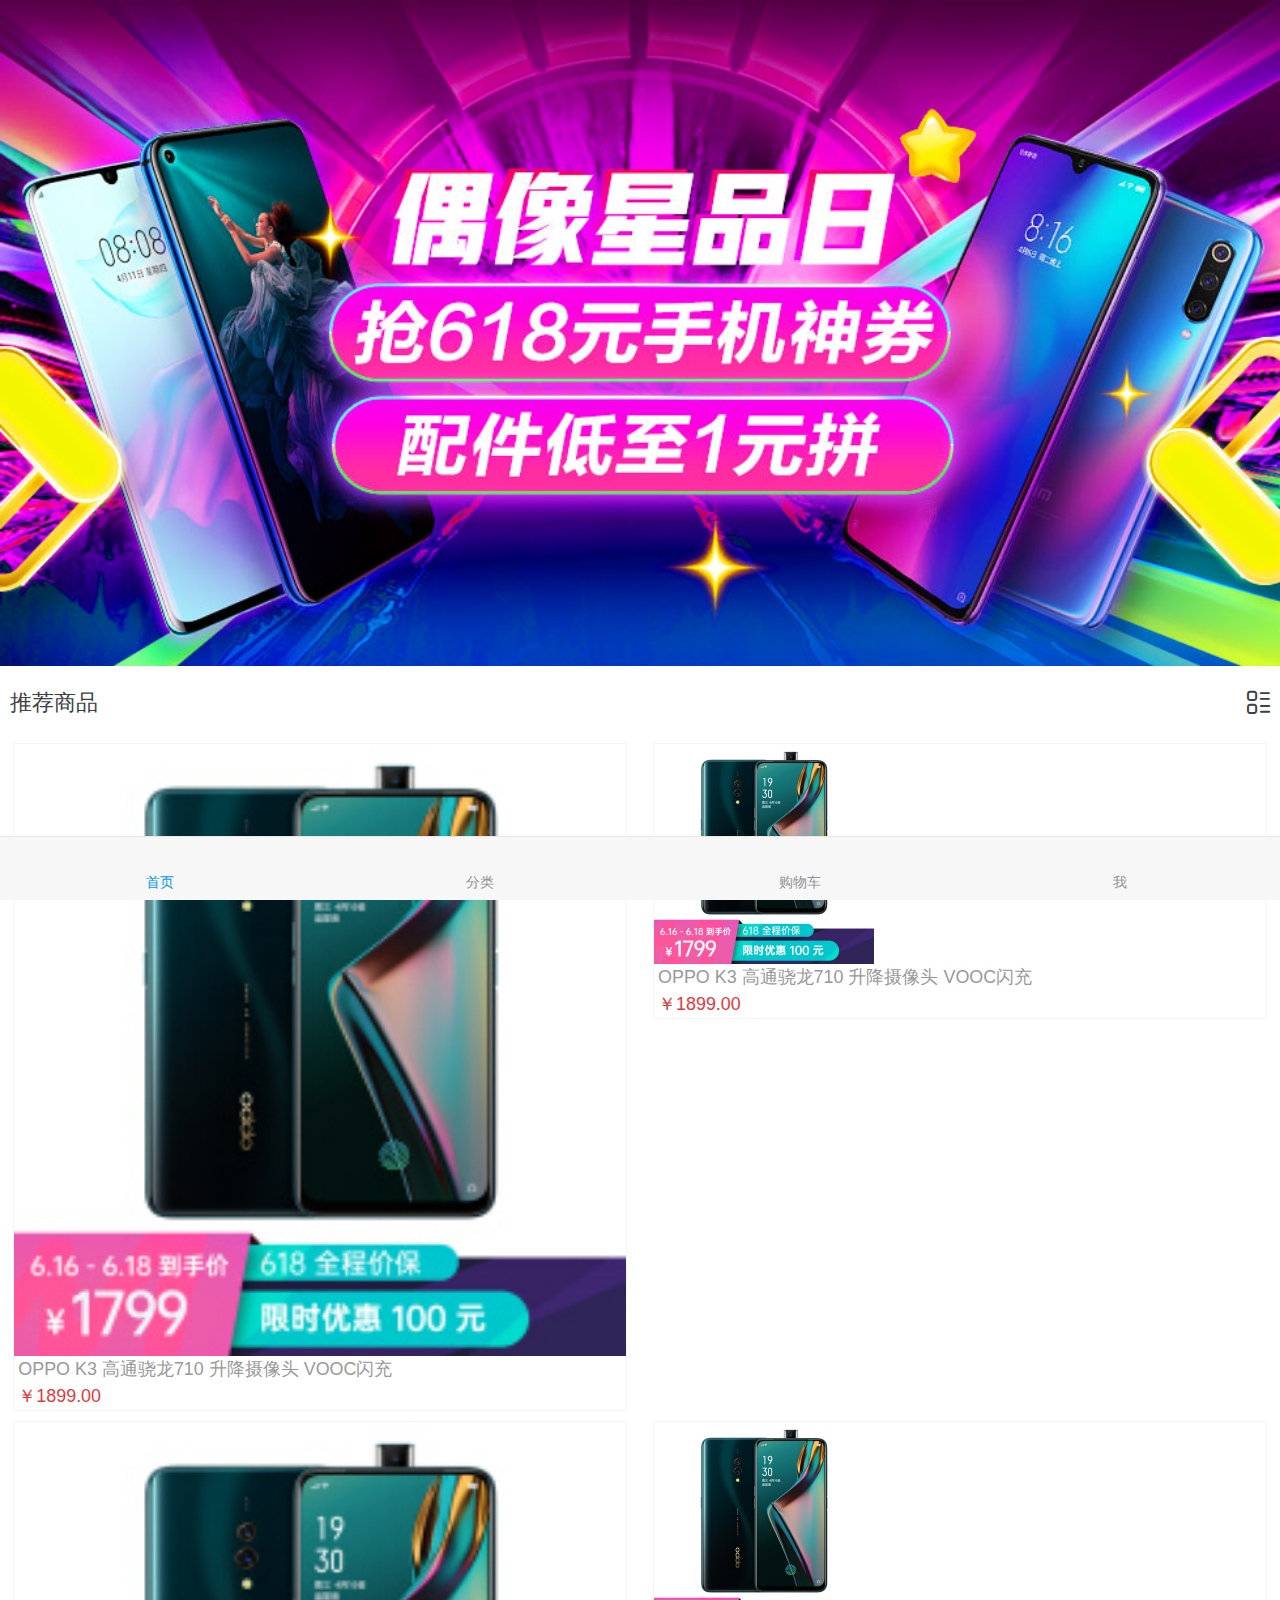
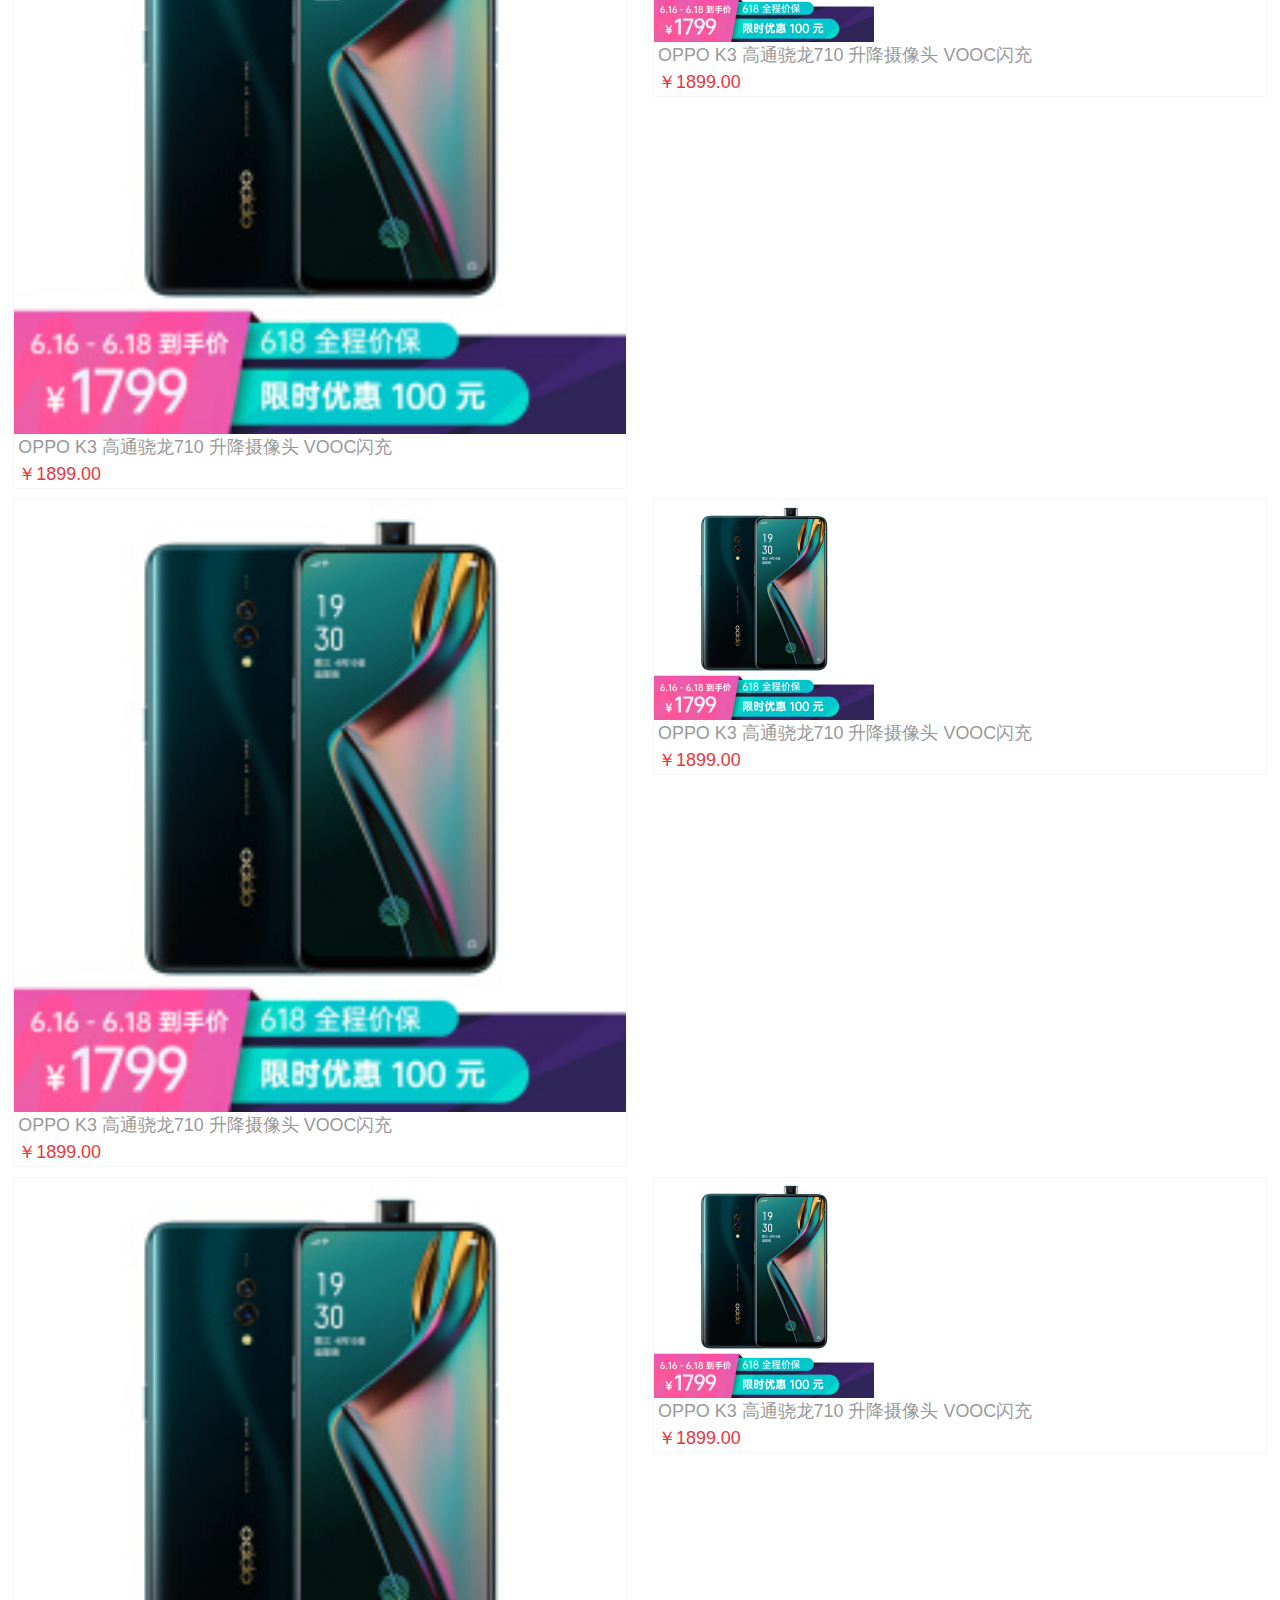
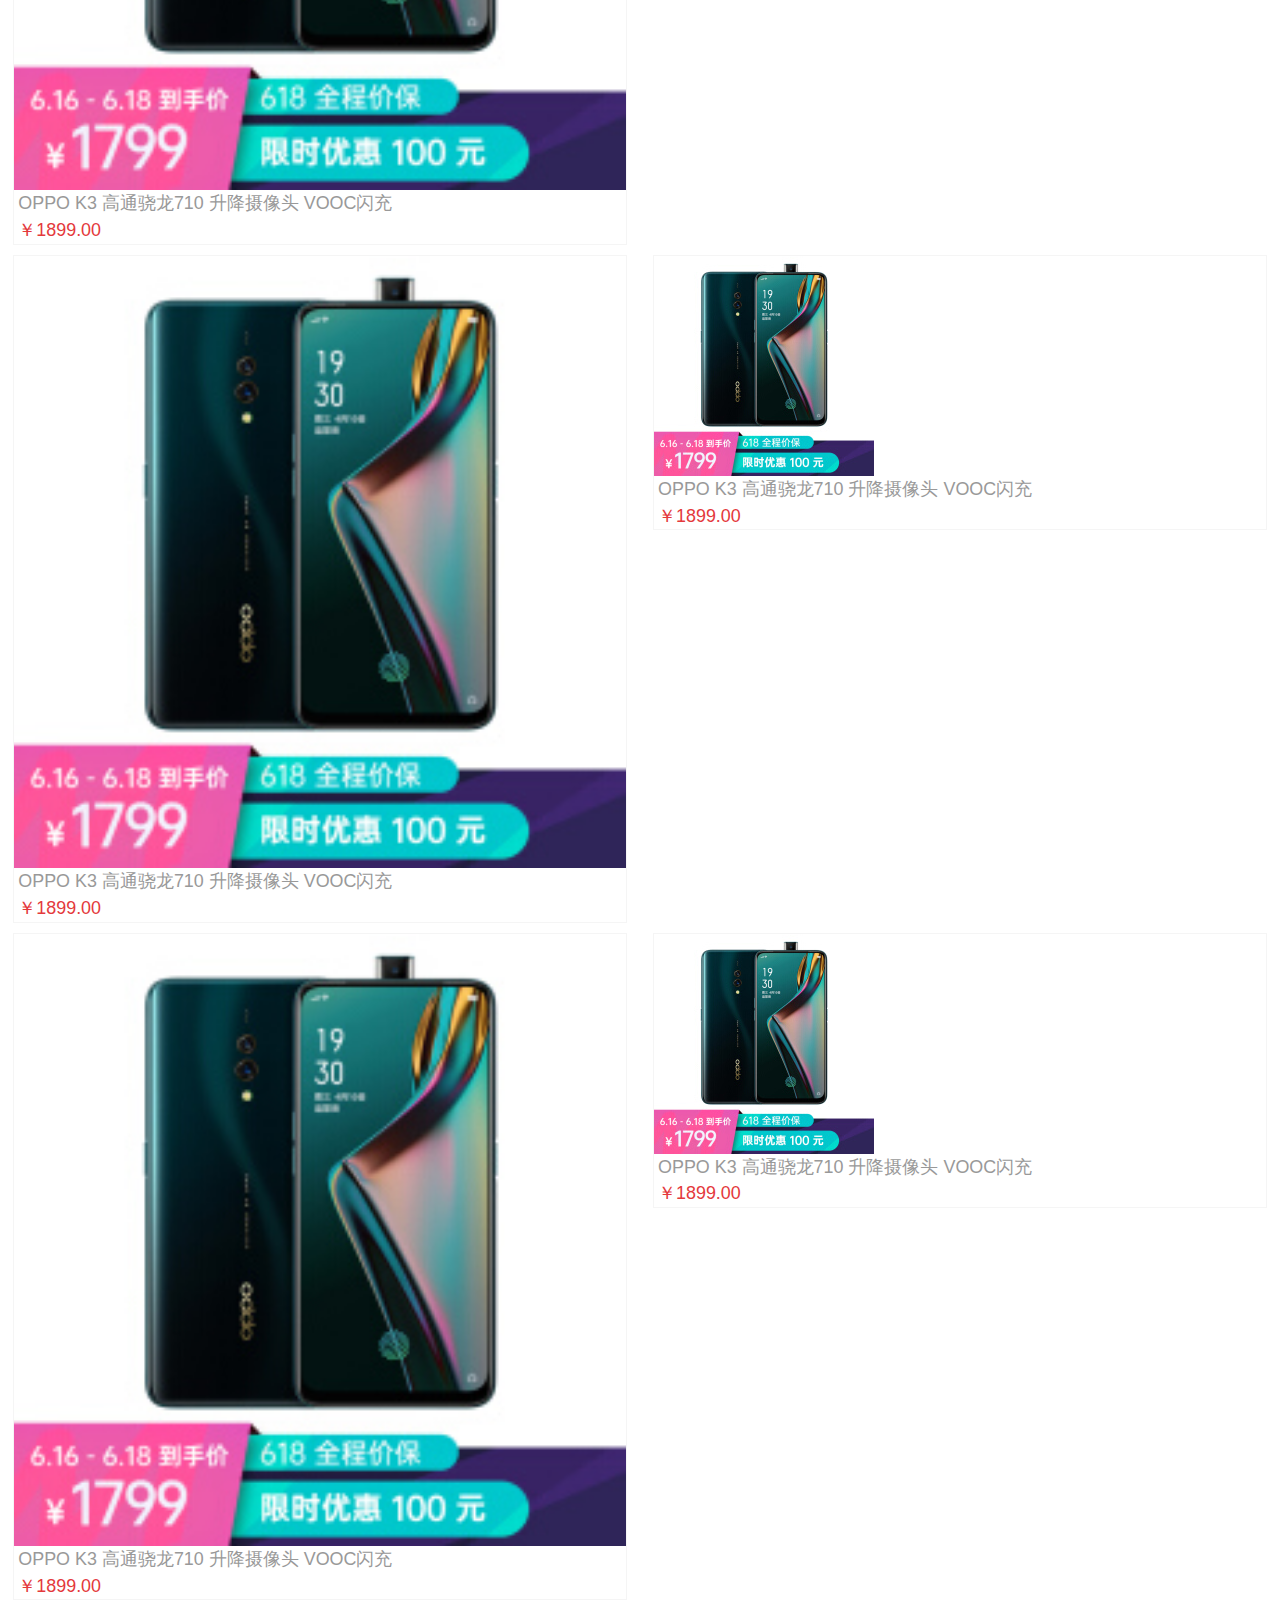
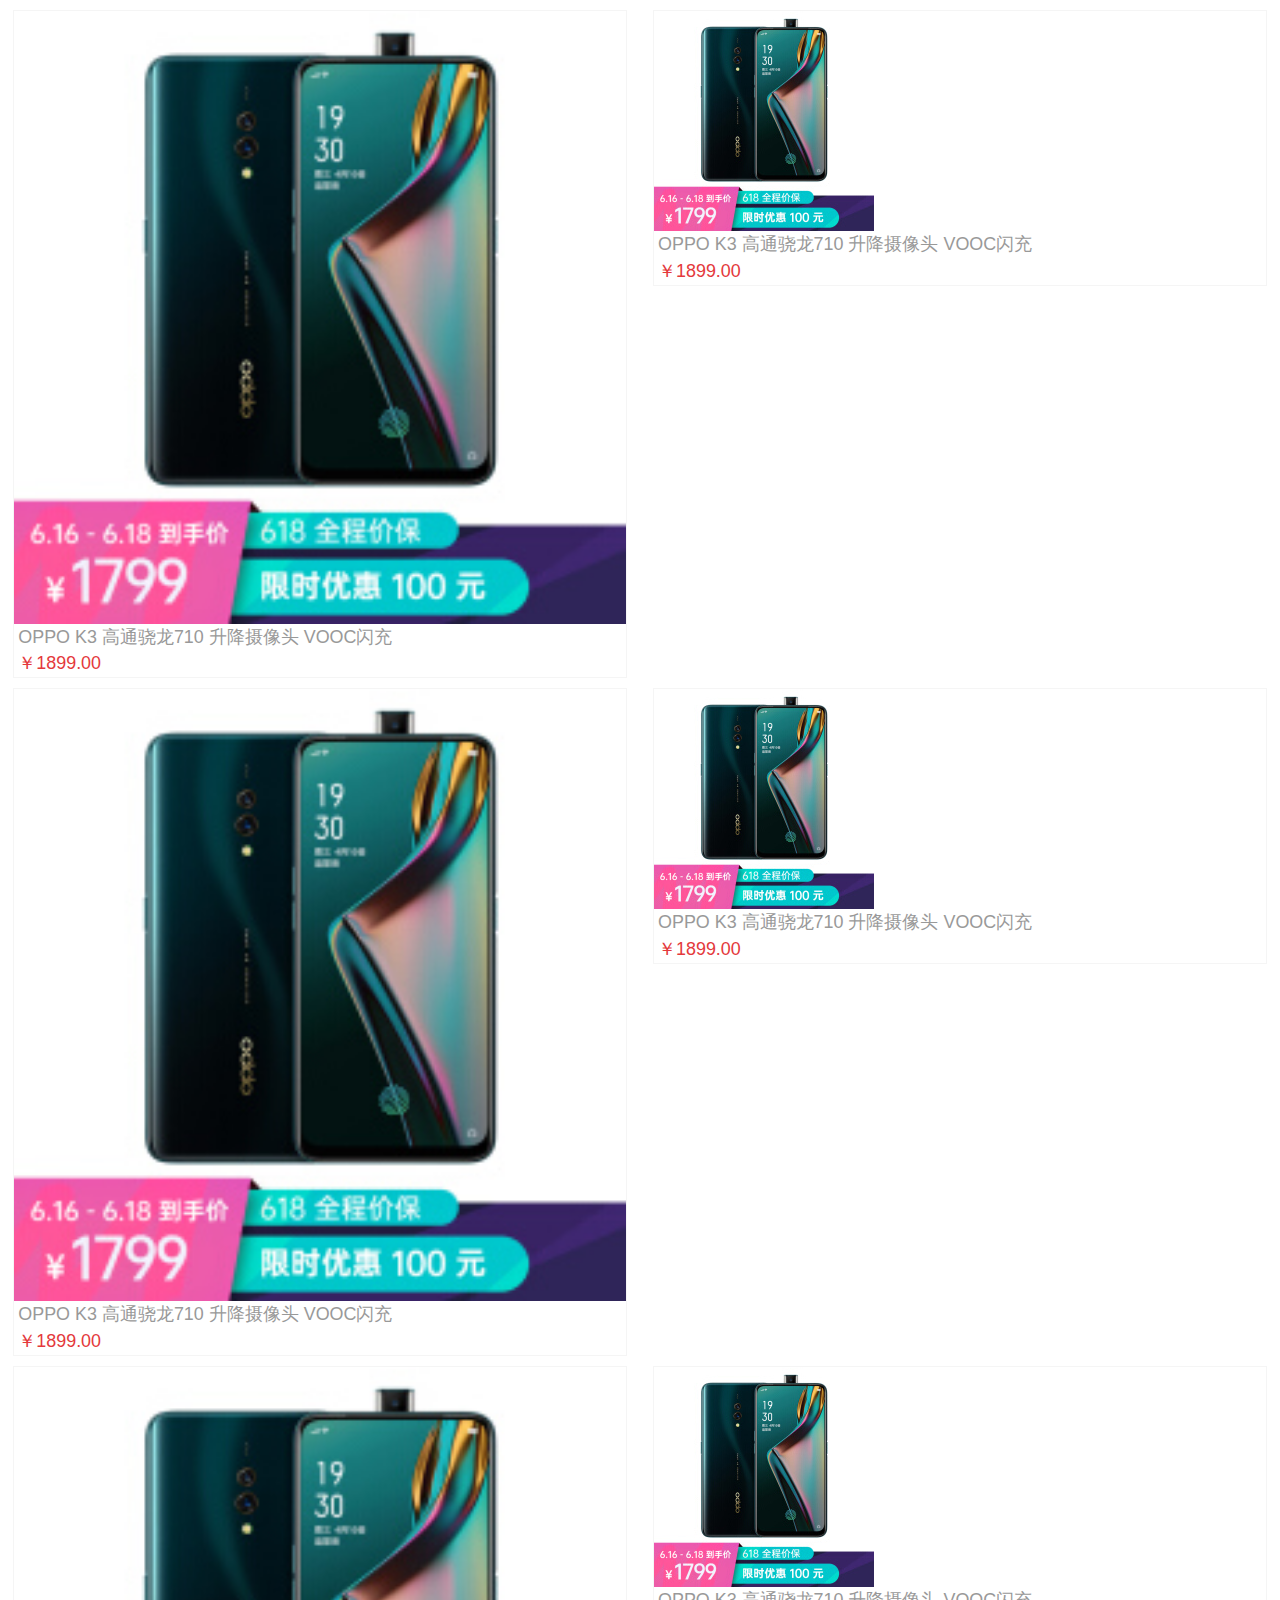
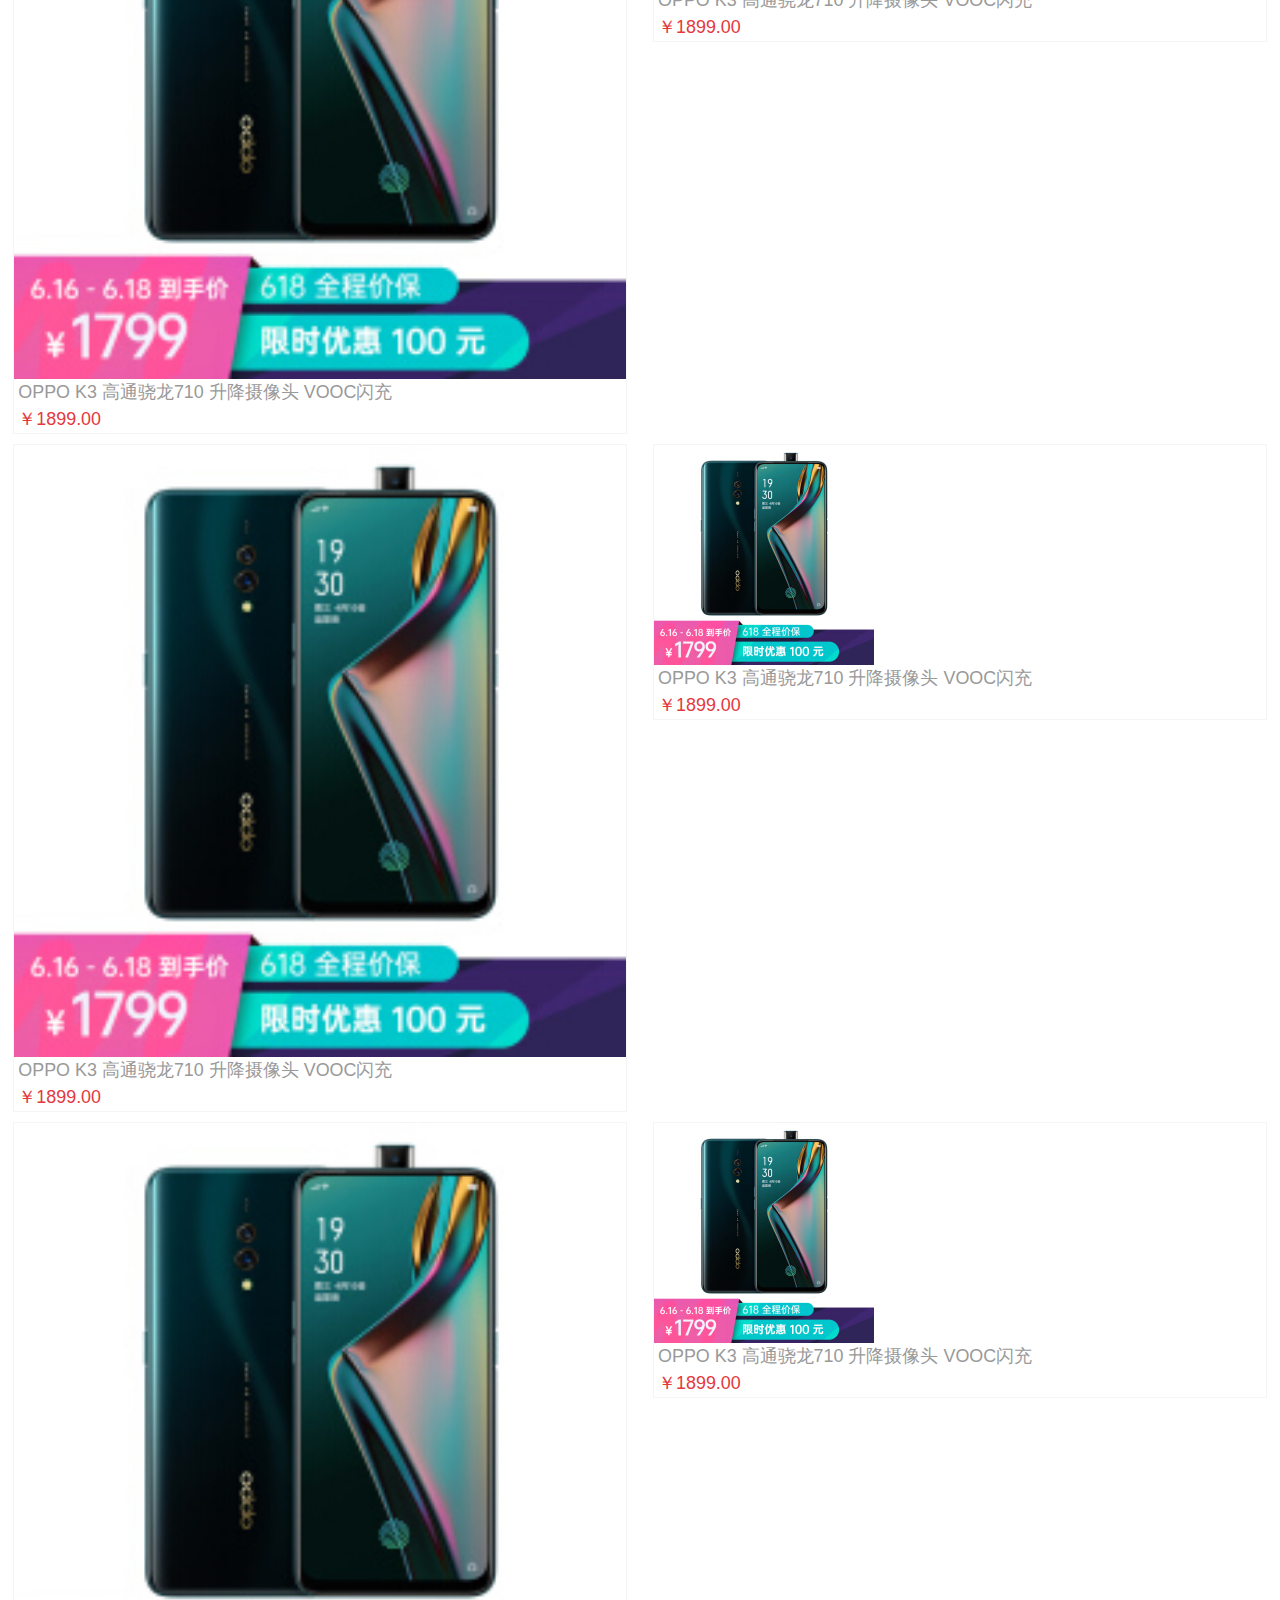
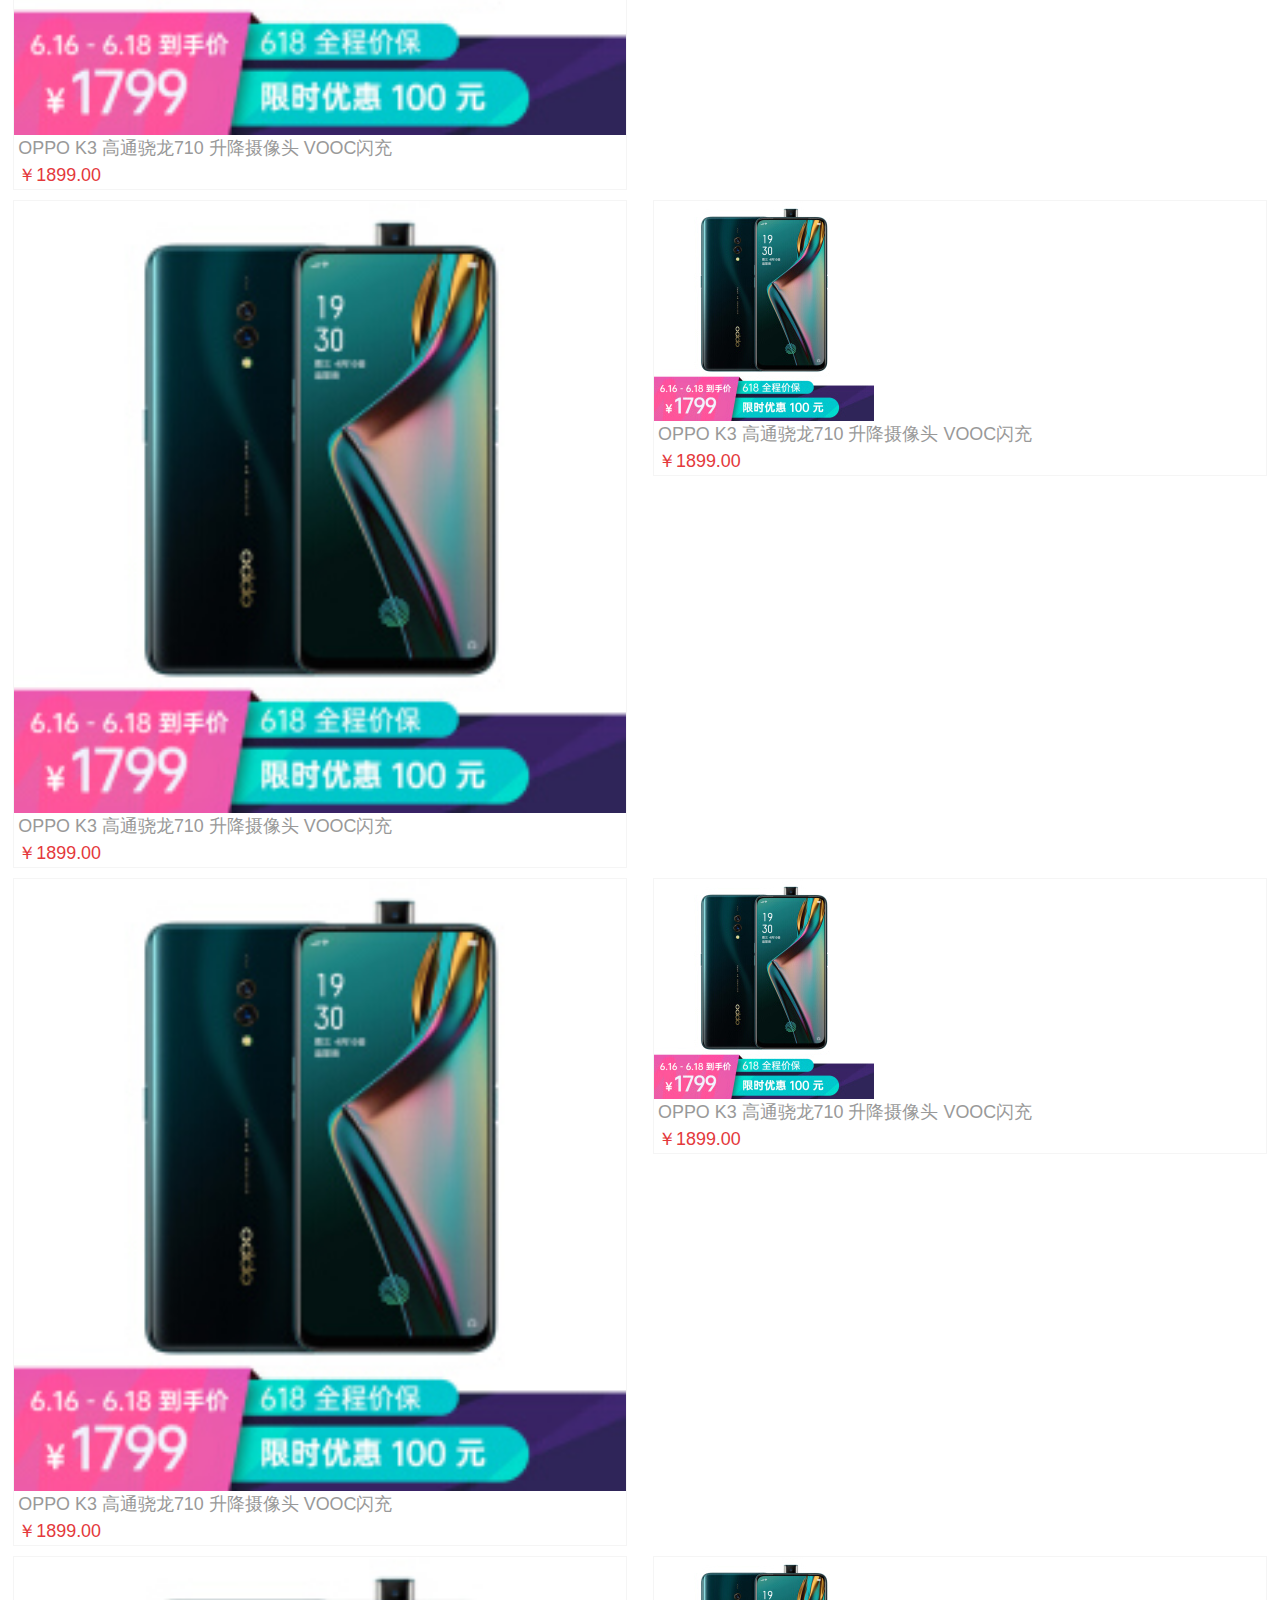
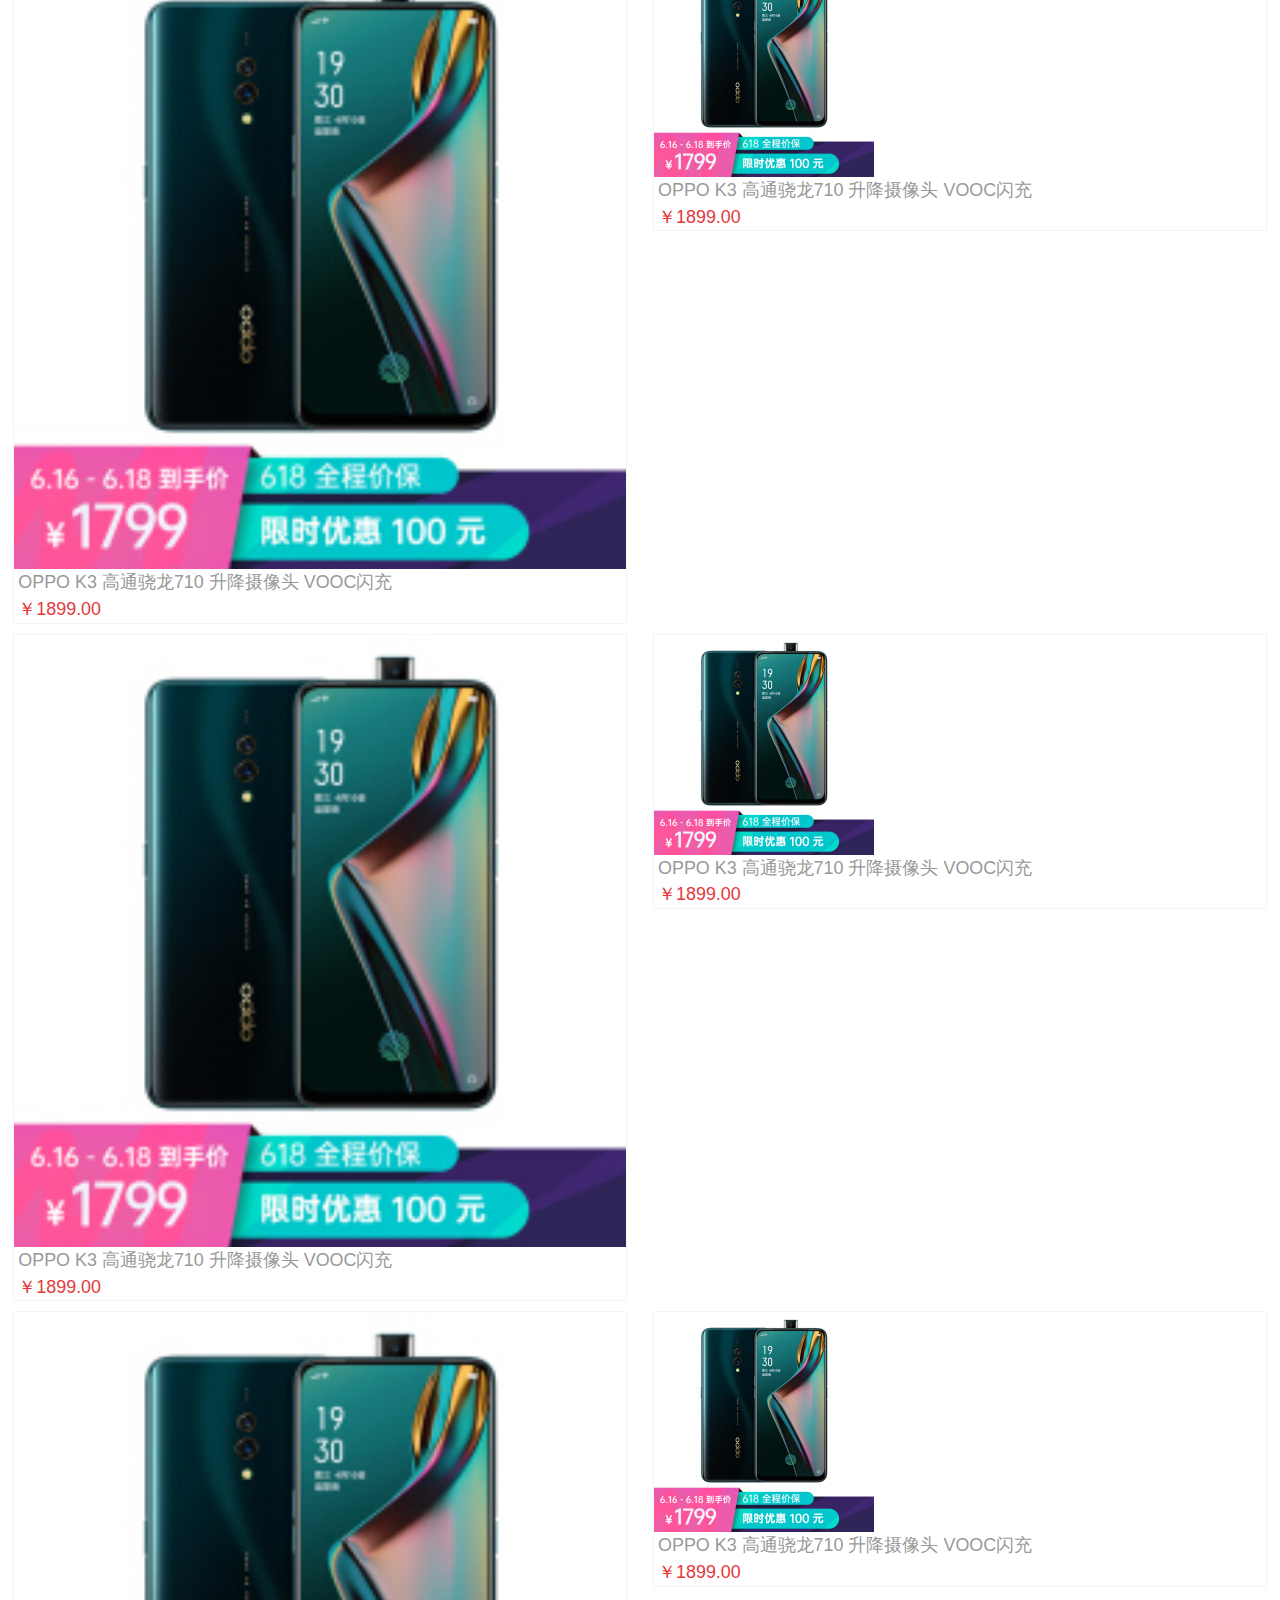
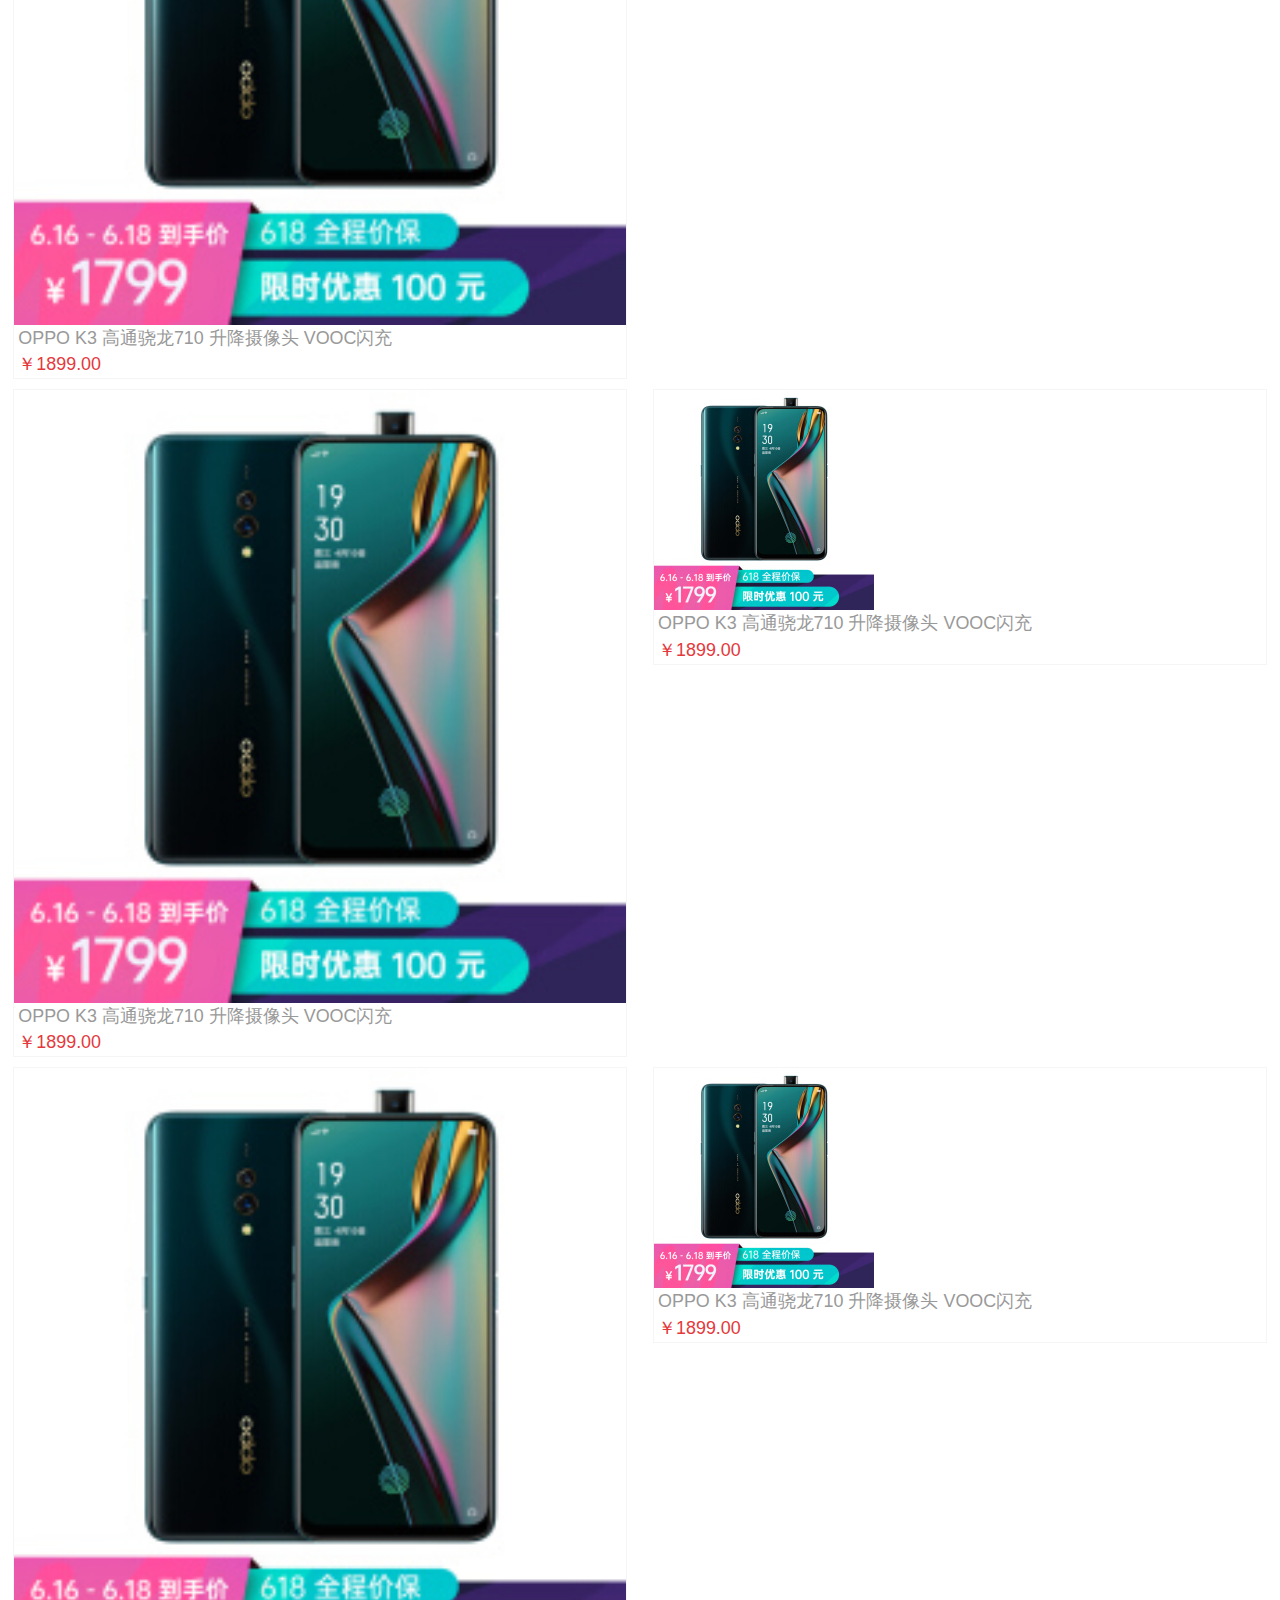
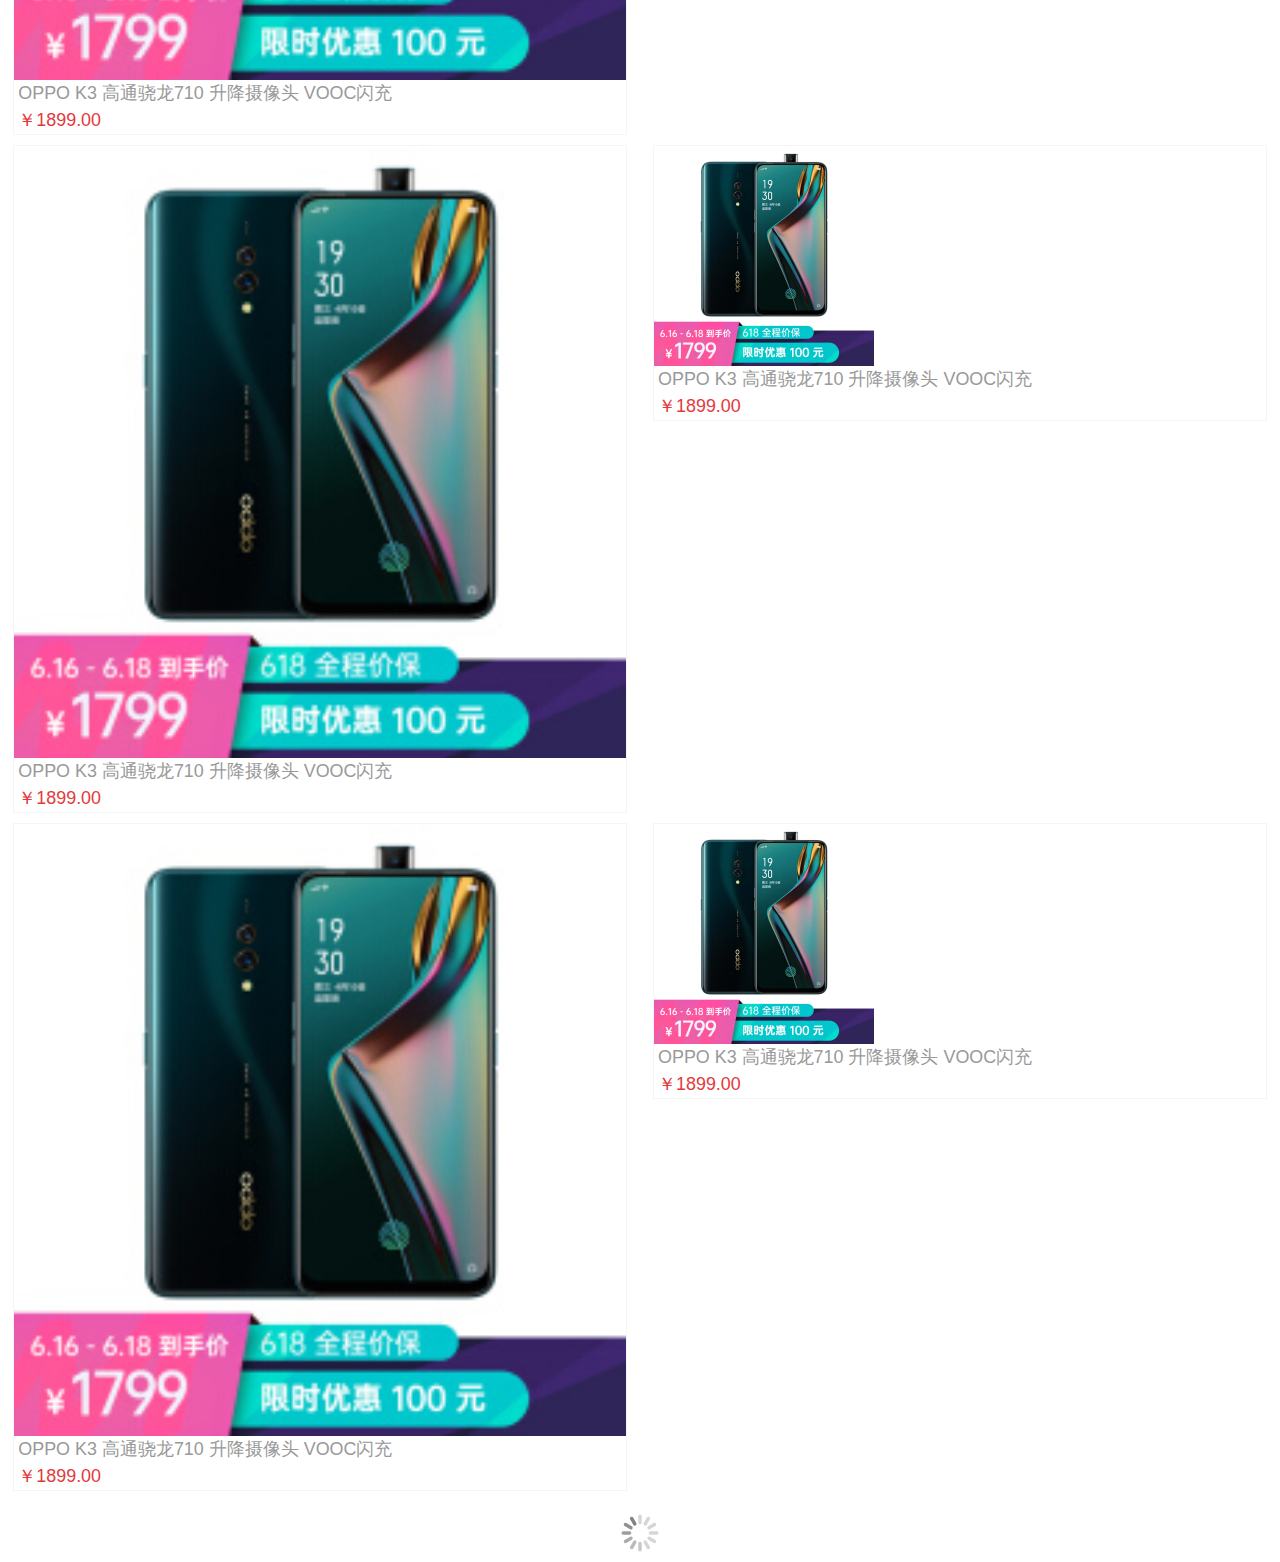
==== commit 4bba5806: "Update index.html" ====
--- a/index.html
+++ b/index.html
@@ -19,6 +19,15 @@
 			body {
 				background-color: #fff;
 				overflow: auto;
+			}
+			
+			.bar-tab{
+				display: flex;
+			}
+			
+			.bar-tab .tab-item{
+				width: 2rem;
+				margin: auto;
 			}
 			
 			.product_bg {
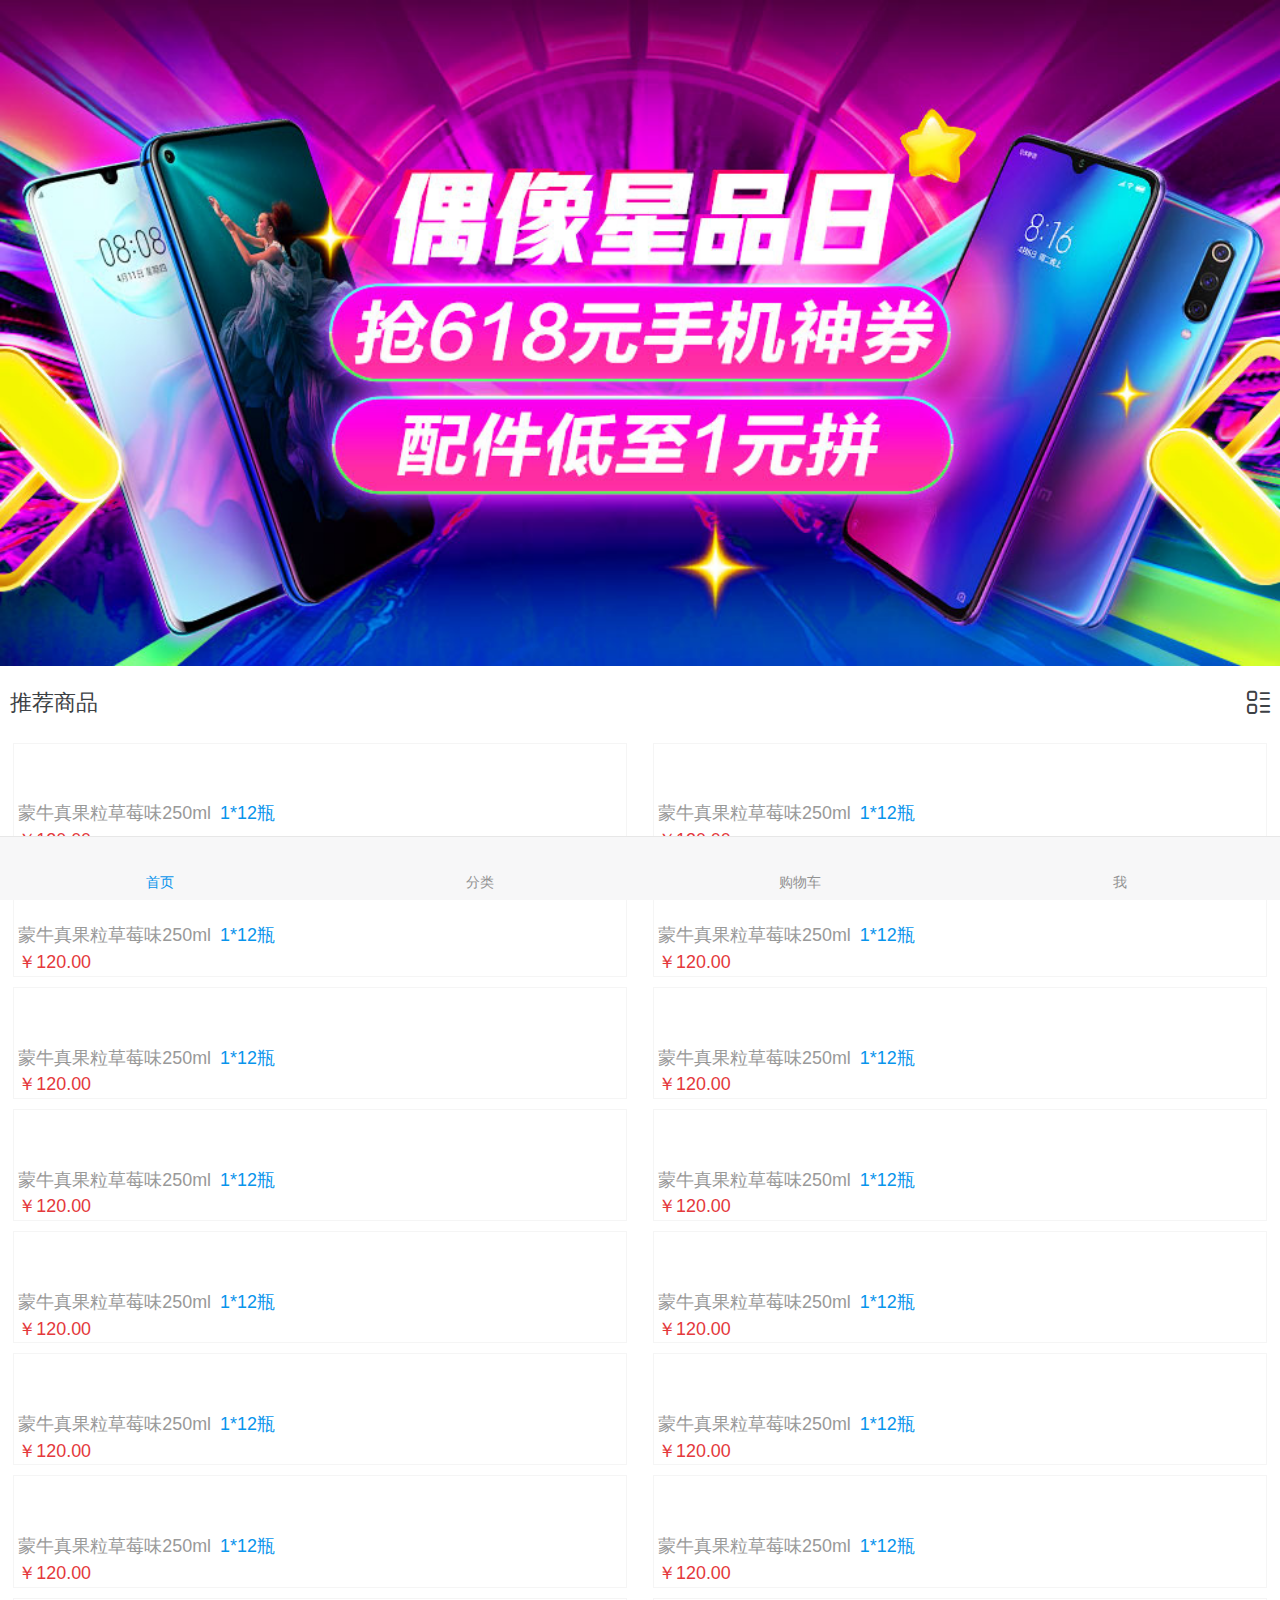
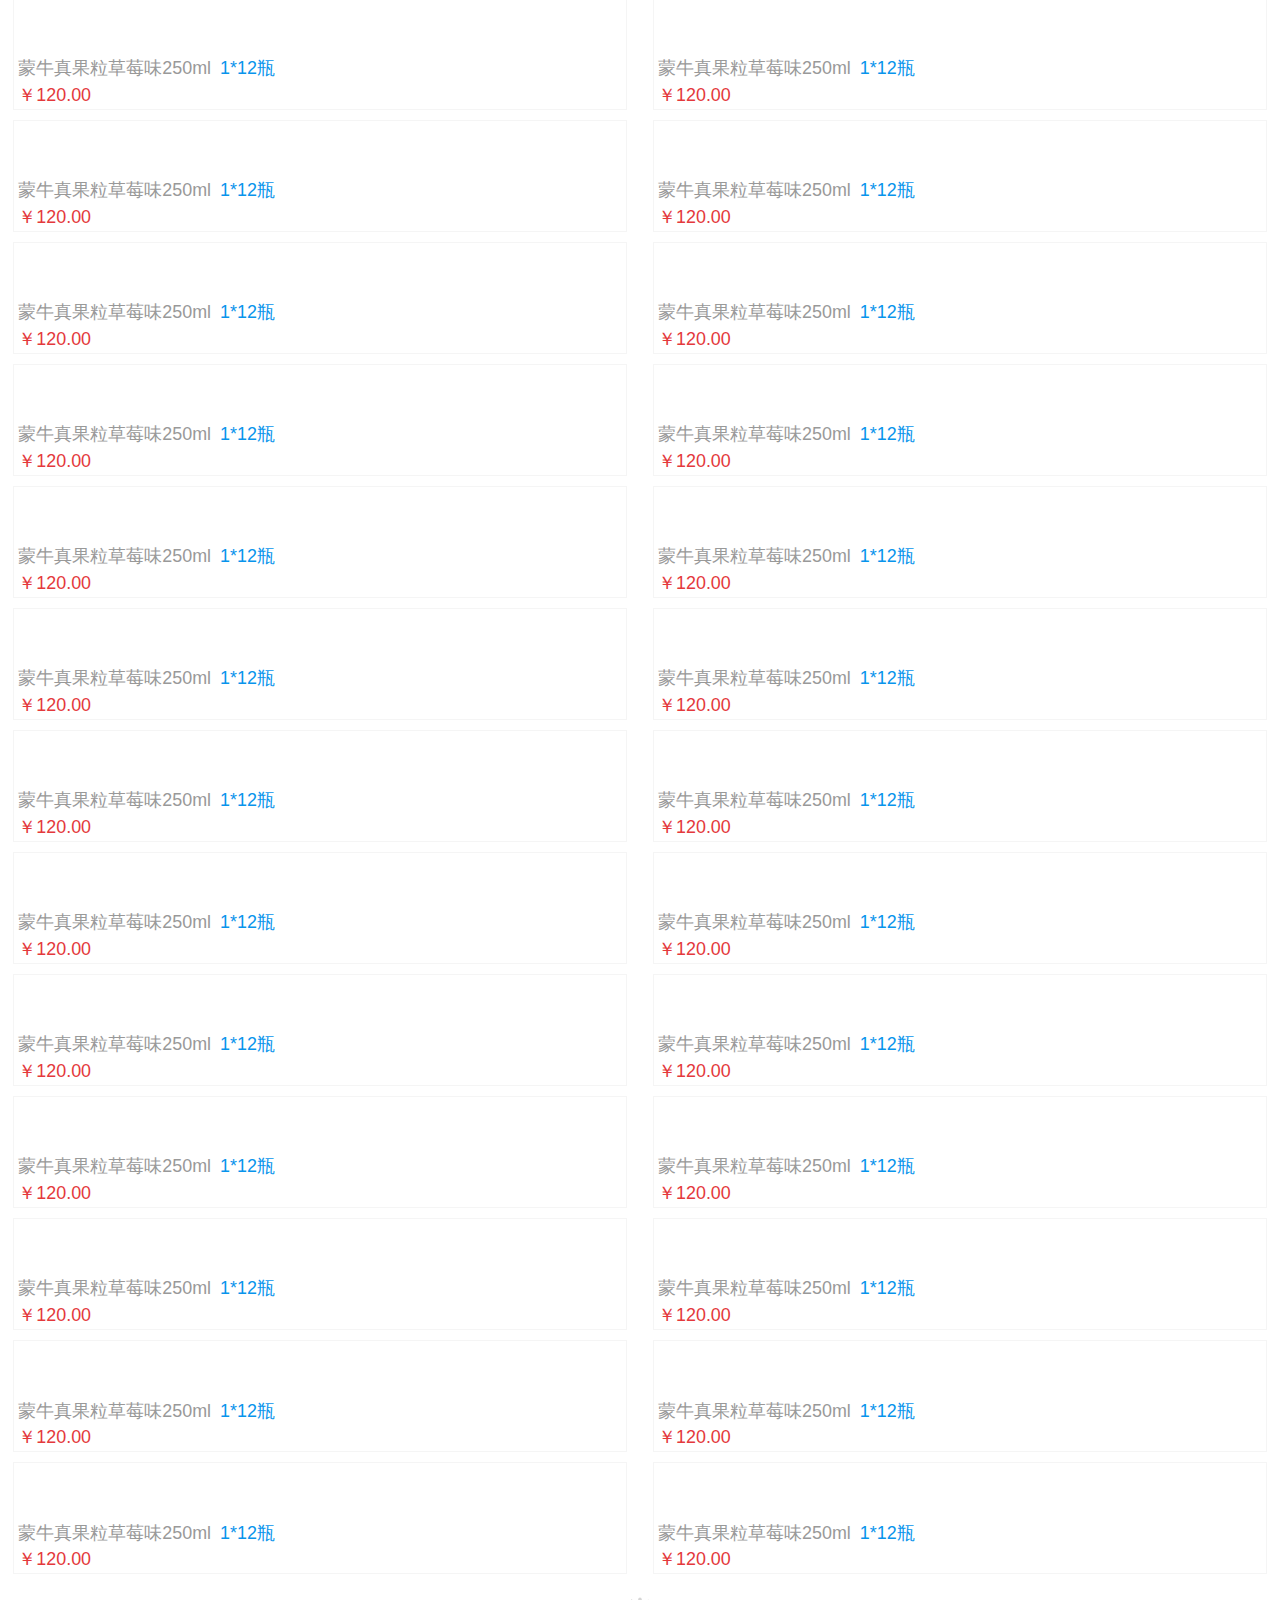
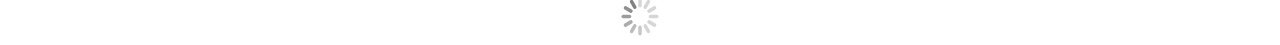
==== commit c61061d5: "Update index.html" ====
--- a/index.html
+++ b/index.html
@@ -6,7 +6,6 @@
 		<meta http-equiv="X-UA-Compatible" content="IE=edge">
 		<title>首页</title>
 		<meta name="viewport" content="initial-scale=1, maximum-scale=1">
-		<link rel="shortcut icon" href="/favicon.ico">
 		<meta name="apple-mobile-web-app-capable" content="yes">
 		<meta name="apple-mobile-web-app-status-bar-style" content="black">
 		<!-- sui基础样式 -->
@@ -171,8 +170,9 @@
 					html += '<img class="card-cover" src="img/img1.jpg" alt="">'
 					html += '</div>'
 					html += '<div class="card-content">'
-					html += '<span class="color-gray">OPPO K3 高通骁龙710 升降摄像头 VOOC闪充 </span>'
-					html += '<span>￥1899.00 </span>'
+					html += '<span class="color-gray">蒙牛真果粒草莓味250ml </span>'
+					html += '<span>1*12瓶 </span>'
+					html += '<span>￥120.00 </span>'
 					html += '</div>'
 					html += '</div>'
 					html += '</div>'
@@ -182,8 +182,9 @@
 					html += '<img class="card-cover" src="img/img1.jpg" alt="">'
 					html += '</div>'
 					html += '<div class="card-content">'
-					html += '<span class="color-gray">OPPO K3 高通骁龙710 升降摄像头 VOOC闪充  </span>'
-					html += '<span>￥1899.00  </span>'
+					html += '<span class="color-gray">蒙牛真果粒草莓味250ml </span>'
+					html += '<span>1*12瓶 </span>'
+					html += '<span>￥120.00 </span>'
 					html += '</div>'
 					html += '</div>'
 					html += '</a>';
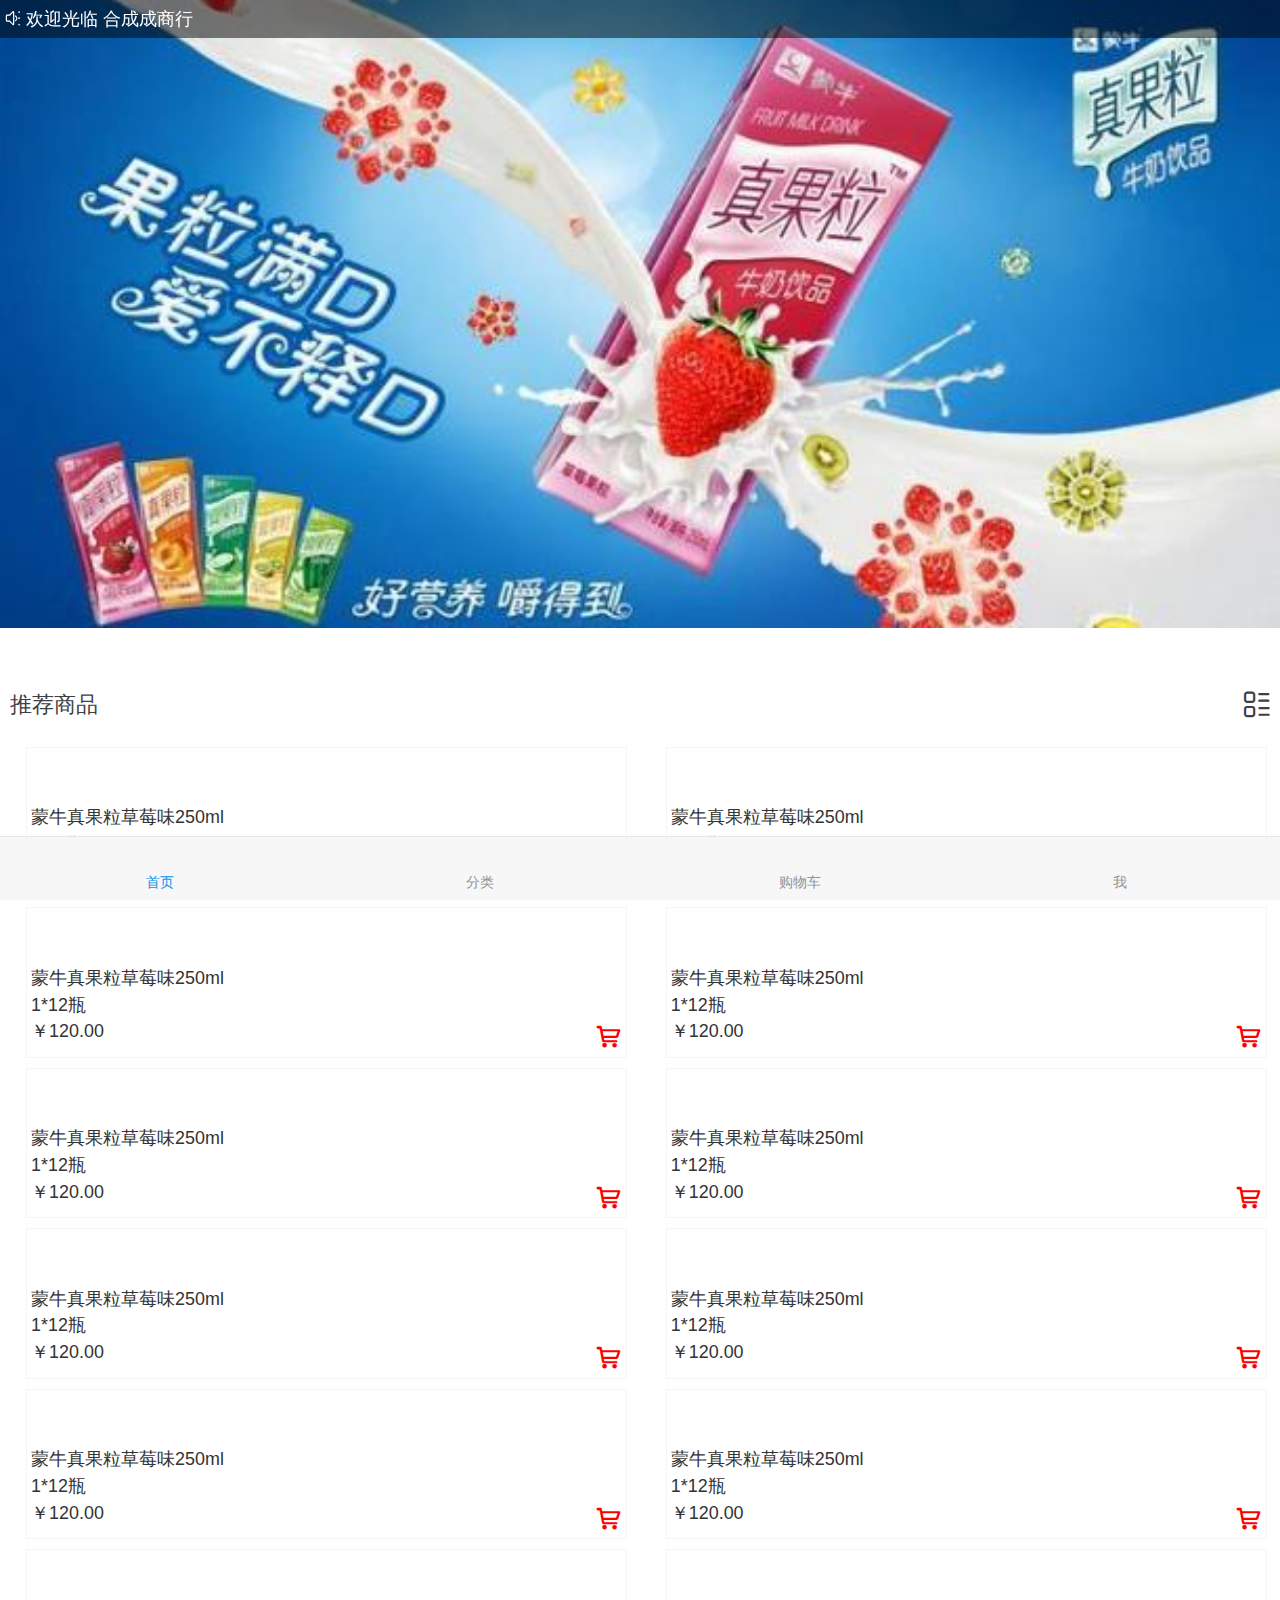
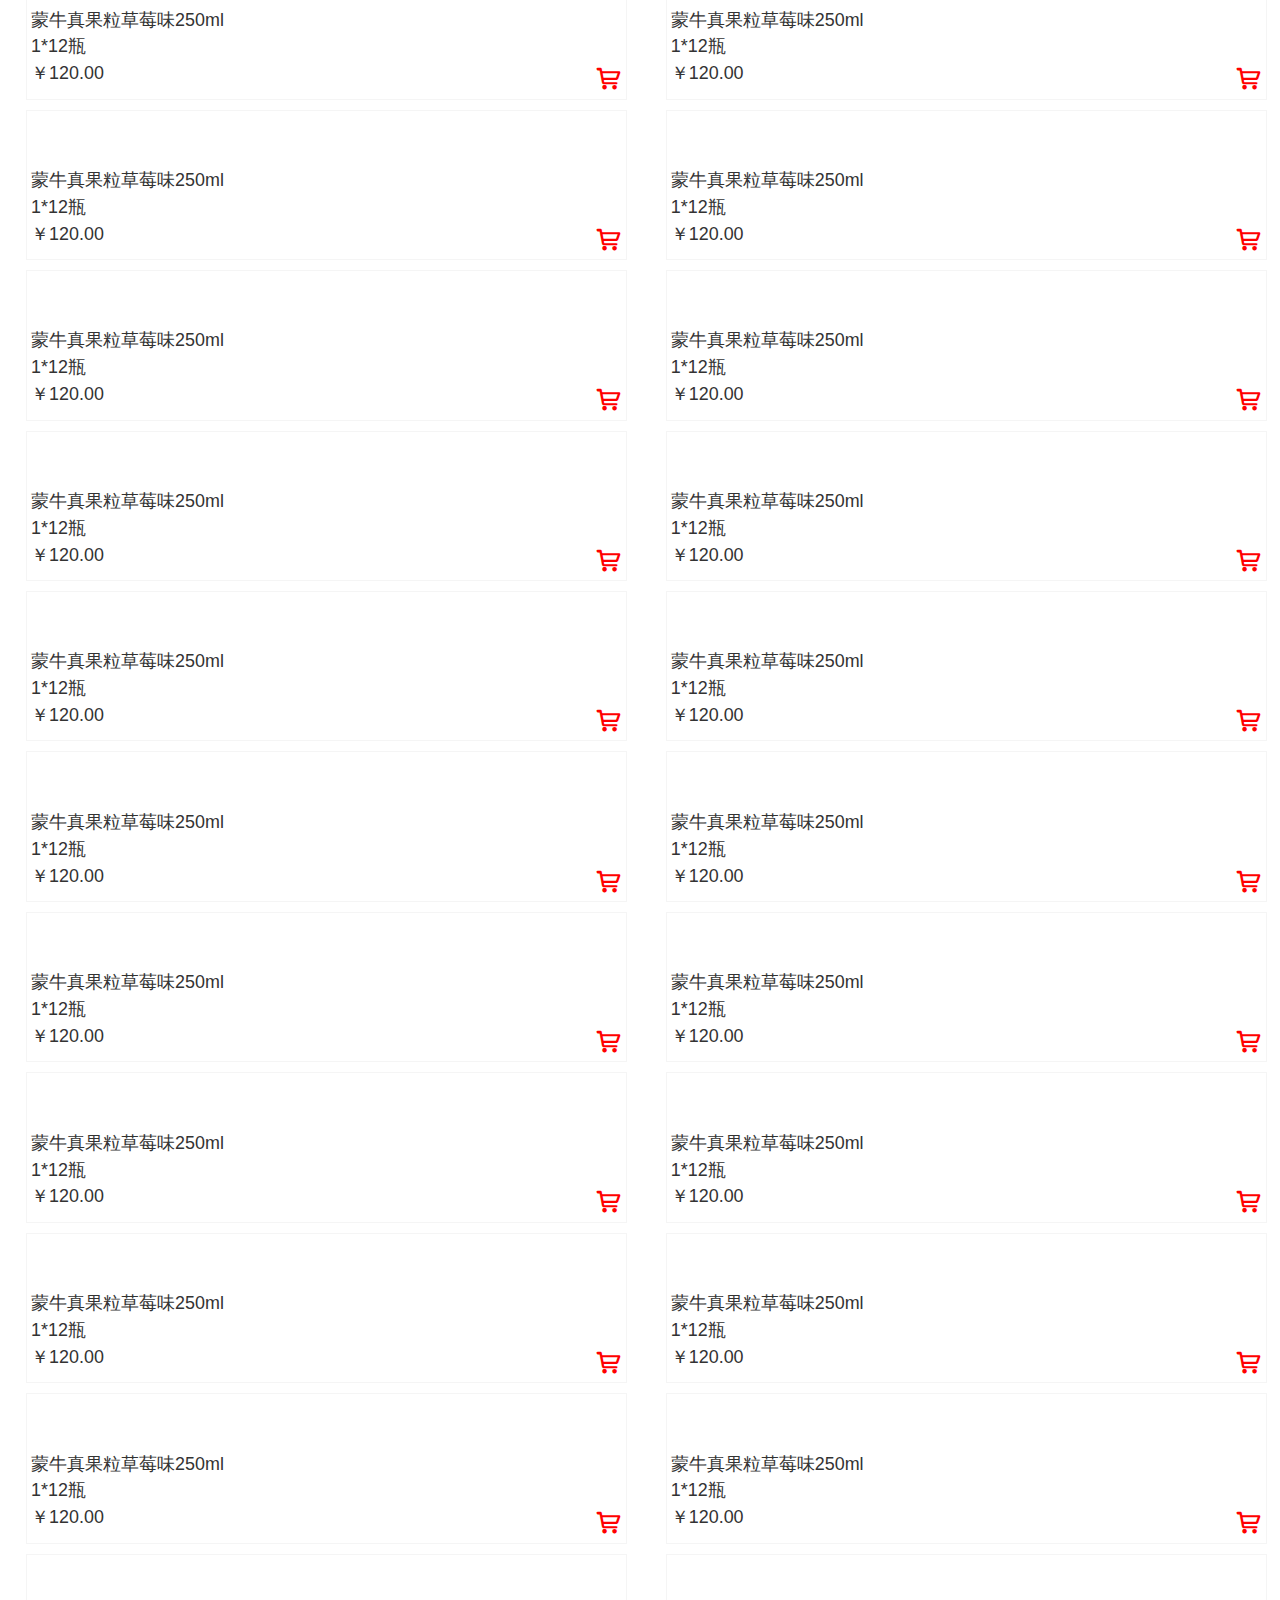
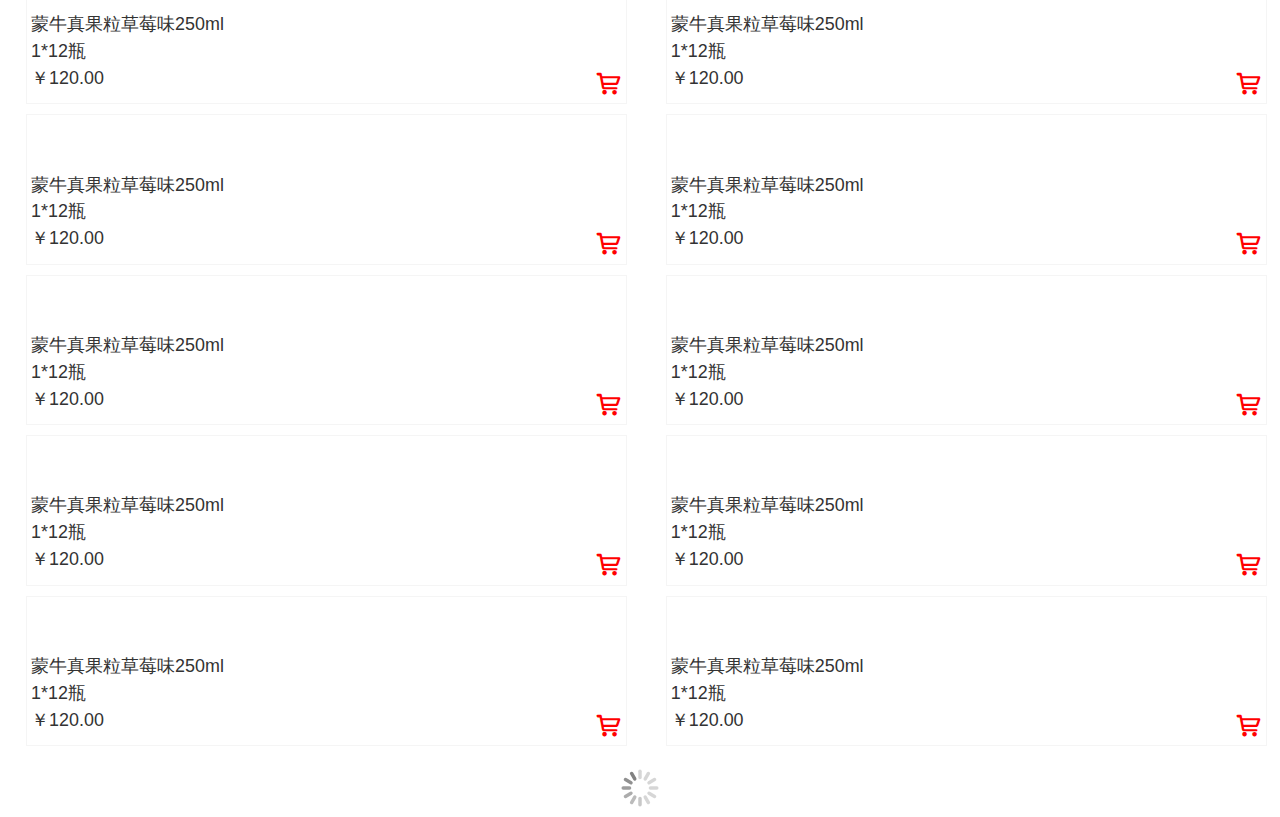
==== commit 5c75f456: "Update index.html" ====
--- a/index.html
+++ b/index.html
@@ -19,15 +19,31 @@
 				background-color: #fff;
 				overflow: auto;
 			}
-			
-			.bar-tab{
-				display: flex;
-			}
-			
-			.bar-tab .tab-item{
-				width: 2rem;
-				margin: auto;
-			}
+			/** 通知 **/
+			
+			.notic {
+				background: rgba(0, 0, 0, .5);
+				color: #fff;
+				text-align: center;
+				position: fixed;
+				top: 0;
+				left: 0;
+				right: 0;
+				z-index: 2;
+				font-size: .7rem;
+				display: flex;
+				align-items: center;
+			}
+			
+			.notic i {
+				font-size: 1rem;
+			}
+			/** 轮播图片**/
+			
+			.swiper-wrapper img {
+				width: 100%;
+			}
+			/** 推荐商品 **/
 			
 			.product_bg {
 				padding: 10px;
@@ -40,50 +56,83 @@
 			}
 			
 			.product_bg i {
-				font-size: .9rem;
-			}
-			
-			.swiper-wrapper img {
-				width: 100%;
-			}
+				font-size: 1rem;
+			}
+			/**列表**/
 			
 			.contents {
 				background-color: #fff;
 				margin-bottom: 3rem;
 			}
 			
-			.cards {
+			.contents .cards {
 				background: #fff;
 				position: relative;
 				border-radius: .1rem;
 				font-size: .7rem;
 			}
 			
-			.card-content span {
-				margin-left: 4px;
-			}
-			
-			.card-content span:last-child {
+			.contents .card-content {
+				padding: 0 4px;
+			}
+			
+			.contents .card-content span {
+				color: #333;
+			}
+			
+			.contents .card-content p {
+				color: #333;
+				margin: 0;
+			}
+			
+			.contents .card-content .price {
+				display: flex;
+			}
+			
+			.contents .card-content .price span {
+				color: #333;
+				flex: 1;
+			}
+			
+			.contents .card-content .price i {
+				color: red;
+				font-size: 1rem;
+			}
+			
+			.contents .card-content .price span:last-child {
 				display: block;
 				color: #e4393c;
 			}
 			
-			.bar {
-				position: fixed;
+			.content-padded {
+				margin: .5rem;
 			}
 			
 			.col-50 {
 				border: 1px solid #f5f5f5;
 				margin-bottom: 10px;
-			}
-			
-			.content-padded {
-				margin: .5rem;
+				width: 47%!important;
+    			margin-left: 3%!important;
+			}
+			/** 底部导航 **/
+			
+			.bar {
+				position: fixed;
+			}
+			
+			.bar-tab {
+				display: flex;
+			}
+			
+			.bar-tab .tab-item {
+				width: 2rem;
+				margin: auto;
 			}
 		</style>
 	</head>
 
 	<body>
+		<div class="notic"><i class="iconfont icon-laba"></i><span>欢迎光临 合成成商行</span></div>
 		<!-- Swiper -->
 		<div class="swiper-container">
 			<div class="swiper-wrapper">
@@ -170,21 +219,23 @@
 					html += '<img class="card-cover" src="img/img1.jpg" alt="">'
 					html += '</div>'
 					html += '<div class="card-content">'
-					html += '<span class="color-gray">蒙牛真果粒草莓味250ml </span>'
-					html += '<span>1*12瓶 </span>'
-					html += '<span>￥120.00 </span>'
-					html += '</div>'
-					html += '</div>'
+					html += '<span>蒙牛真果粒草莓味250ml </span>'
+					html += '<p>1*12瓶 </p>'
+					html += '<div class="price"><span>￥120.00 </span><i class="iconfont icon-gouwuchekong-copy"></i></div>'
+					html += '</div>'
+					html += '</div>'
+					html += '</a>';
 					html += '</div>'
 					html += '<div class="col-50">'
+					html += '<a href="detail.html">';
 					html += '<div class="cards demo-card-header-pic">'
 					html += '<div valign="bottom" class="card-header color-white no-border no-padding">'
 					html += '<img class="card-cover" src="img/img1.jpg" alt="">'
 					html += '</div>'
 					html += '<div class="card-content">'
-					html += '<span class="color-gray">蒙牛真果粒草莓味250ml </span>'
-					html += '<span>1*12瓶 </span>'
-					html += '<span>￥120.00 </span>'
+					html += '<span>蒙牛真果粒草莓味250ml </span>'
+					html += '<p>1*12瓶 </p>'
+					html += '<div class="price"><span>￥120.00 </span><i class="iconfont icon-gouwuchekong-copy"></i></div>'
 					html += '</div>'
 					html += '</div>'
 					html += '</a>';
--- a/css/iconfont.css
+++ b/css/iconfont.css
@@ -1,10 +1,10 @@
 @font-face {font-family: "iconfont";
-  src: url('iconfont.eot?t=1561111850867'); /* IE9 */
-  src: url('iconfont.eot?t=1561111850867#iefix') format('embedded-opentype'), /* IE6-IE8 */
-  url('[data-uri]') format('woff2'),
-  url('iconfont.woff?t=1561111850867') format('woff'),
-  url('iconfont.ttf?t=1561111850867') format('truetype'), /* chrome, firefox, opera, Safari, Android, iOS 4.2+ */
-  url('iconfont.svg?t=1561111850867#iconfont') format('svg'); /* iOS 4.1- */
+  src: url('iconfont.eot?t=1561528791900'); /* IE9 */
+  src: url('iconfont.eot?t=1561528791900#iefix') format('embedded-opentype'), /* IE6-IE8 */
+  url('[data-uri]') format('woff2'),
+  url('iconfont.woff?t=1561528791900') format('woff'),
+  url('iconfont.ttf?t=1561528791900') format('truetype'), /* chrome, firefox, opera, Safari, Android, iOS 4.2+ */
+  url('iconfont.svg?t=1561528791900#iconfont') format('svg'); /* iOS 4.1- */
 }
 
 .iconfont {
@@ -17,6 +17,10 @@
 
 .icon-jiajian-:before {
   content: "\e64f";
+}
+
+.icon-laba:before {
+  content: "\e65b";
 }
 
 .icon-jiajian-1:before {
@@ -37,6 +41,10 @@
 
 .icon-fenxiang-copy:before {
   content: "\e8bc";
+}
+
+.icon-gouwuchekong-copy:before {
+  content: "\e600";
 }
 
 .icon-icon--copy:before {
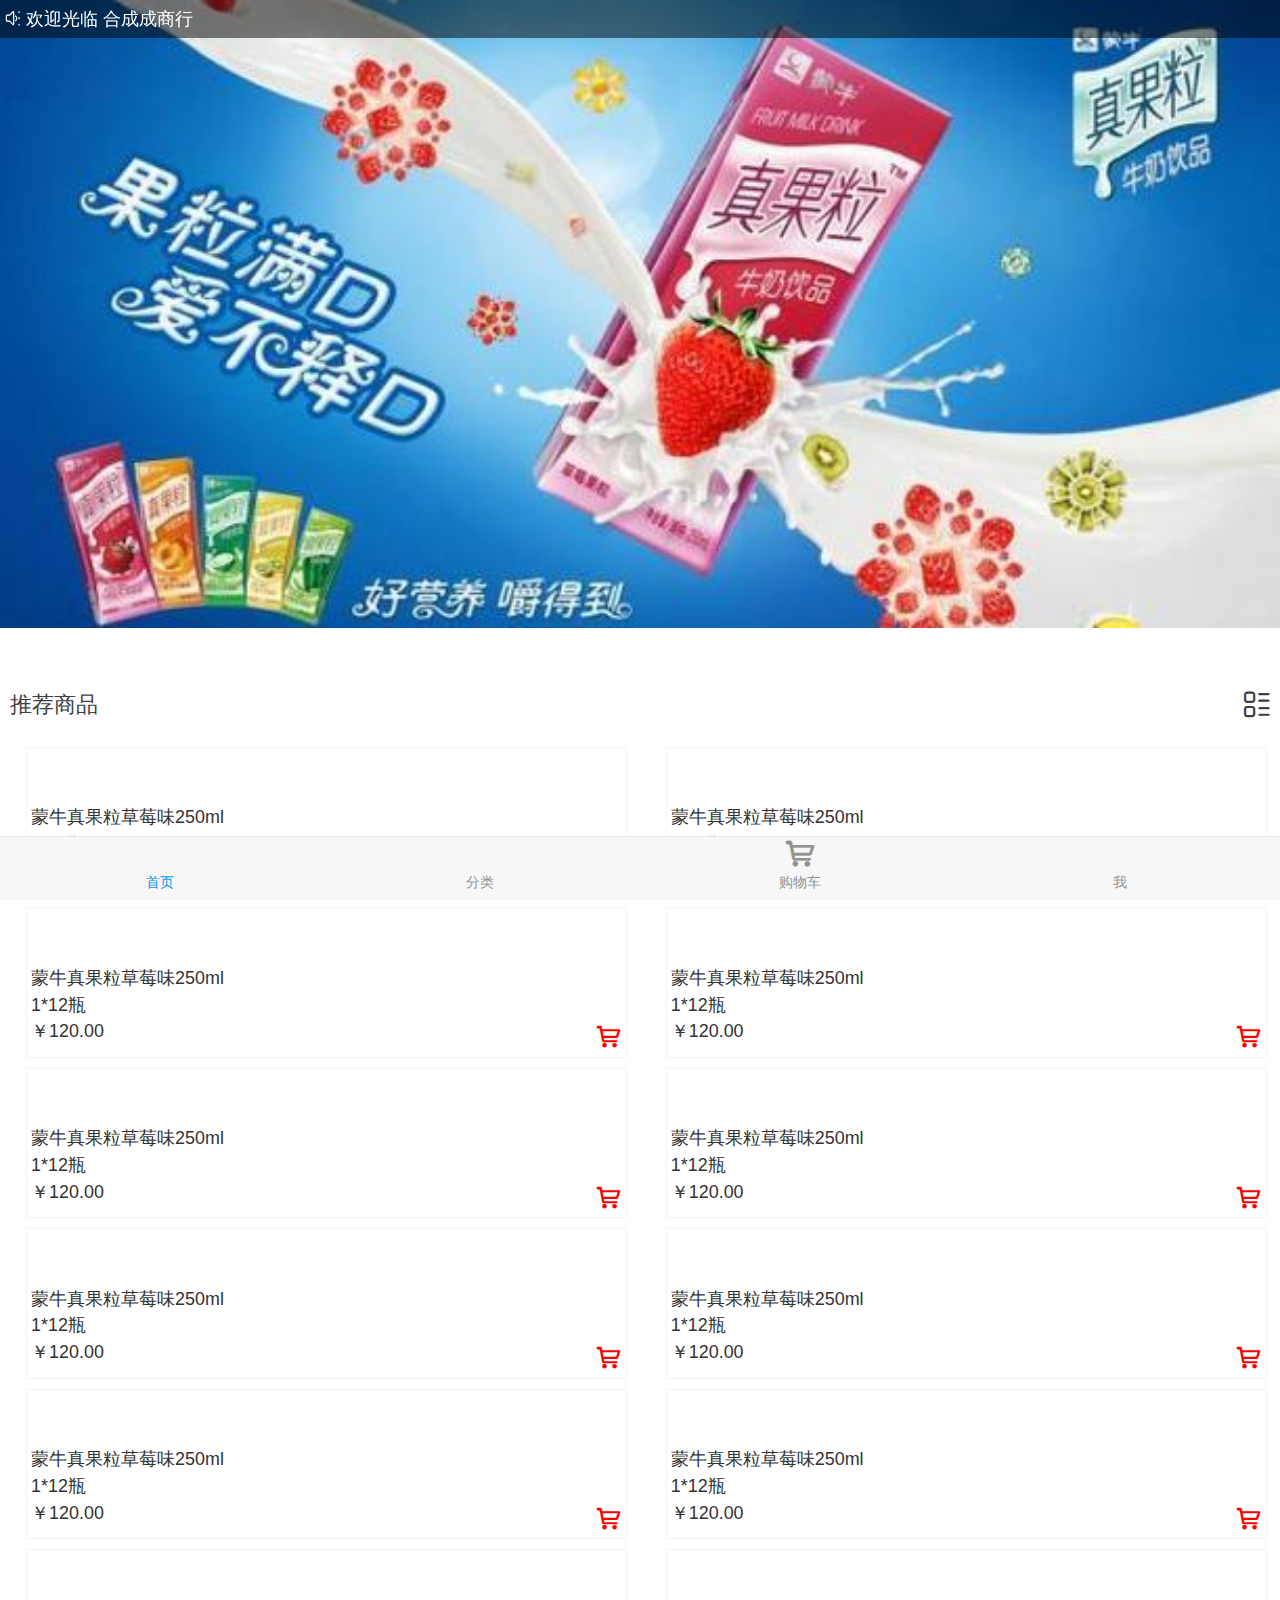
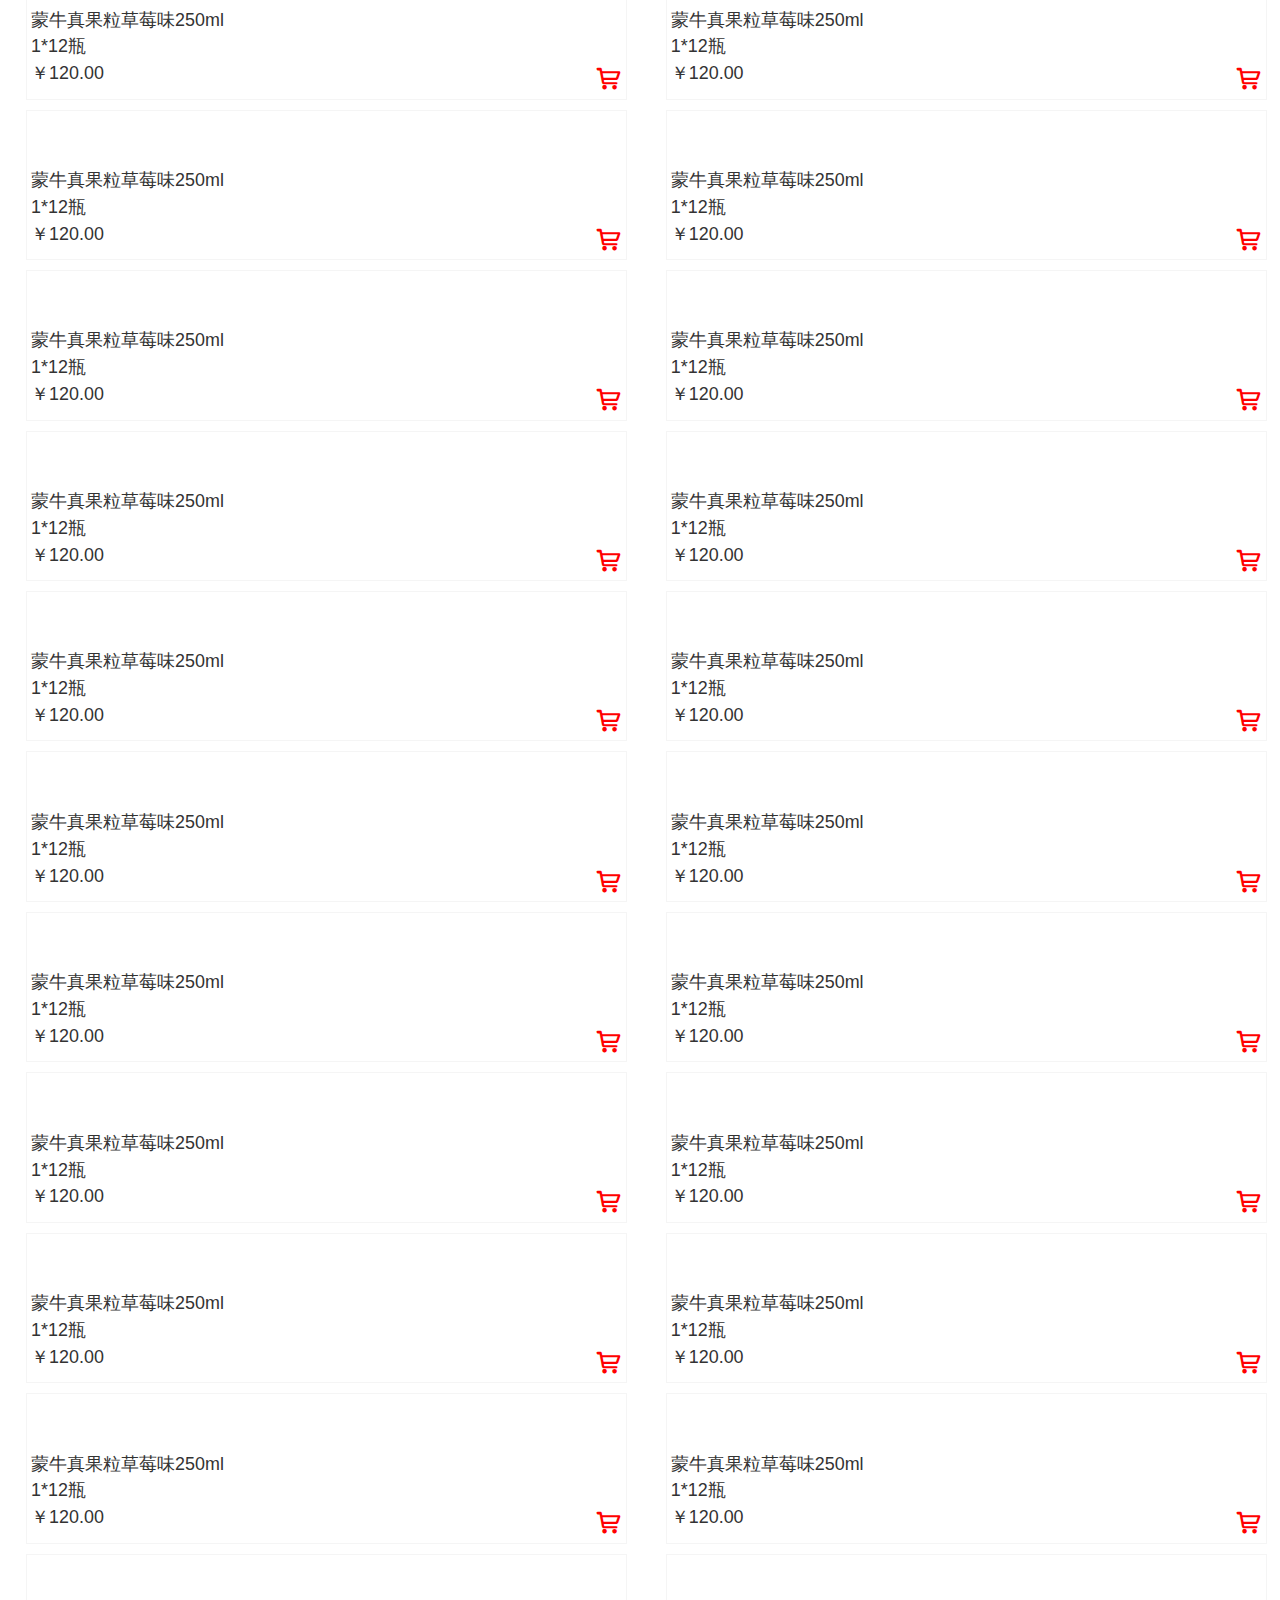
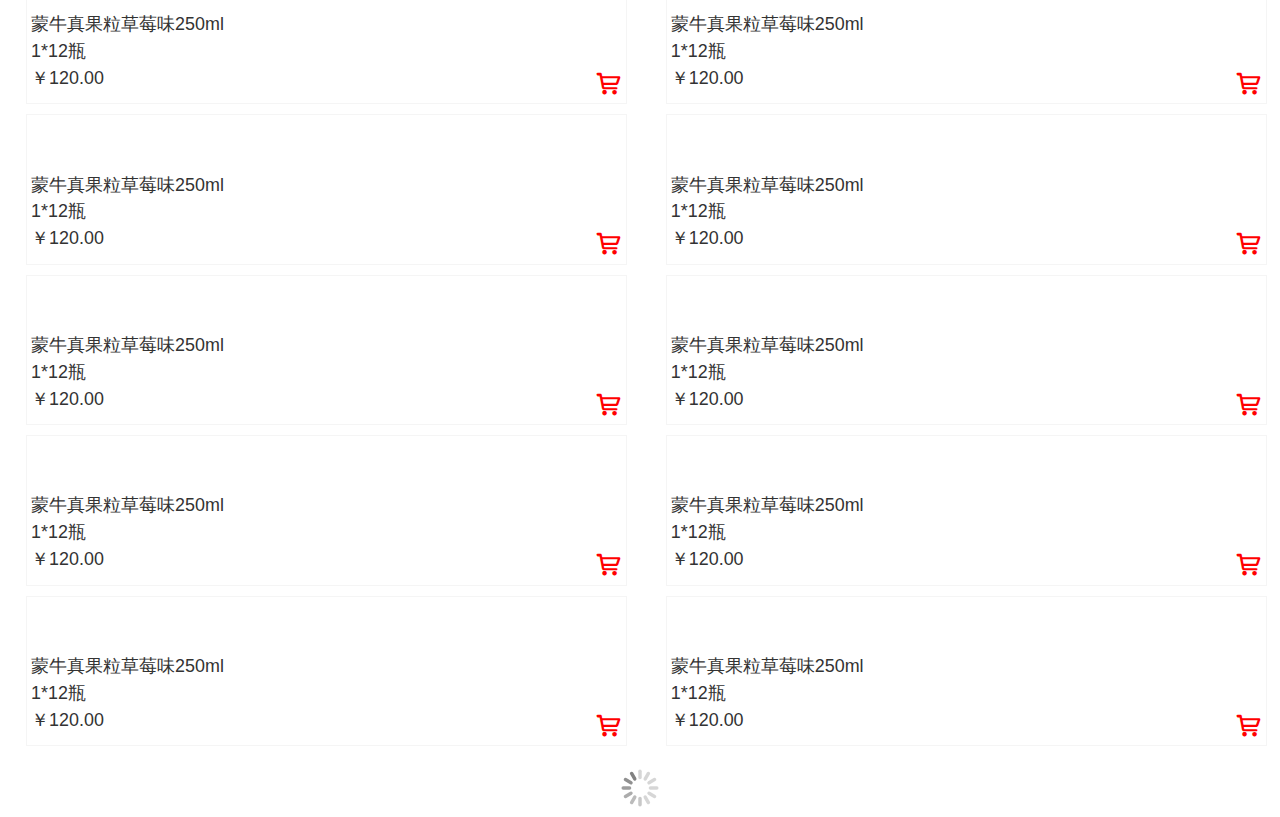
==== commit da9cb8f7: "Update index.html" ====
--- a/index.html
+++ b/index.html
@@ -160,19 +160,19 @@
 		</div>
 		<nav class="bar bar-tab">
 			<a class="tab-item active" href="#">
-				<span class="icon icon-home"></span>
+				<span class="icon iconfont icon-shouye"></span>
 				<span class="tab-label">首页</span>
 			</a>
 			<a class="tab-item" href="classify.html">
-				<span class="icon icon-app"></span>
+				<span class="icon iconfont icon-leimupinleifenleileibie"></span>
 				<span class="tab-label">分类</span>
 			</a>
 			<a class="tab-item" href="car.html">
-				<span class="icon icon-cart"></span>
+				<span class="icon iconfont icon-gouwuchekong-copy"></span>
 				<span class="tab-label">购物车</span>
 			</a>
 			<a class="tab-item" href="my.html">
-				<span class="icon icon-me"></span>
+				<span class="icon iconfont icon-wode"></span>
 				<span class="tab-label">我</span>
 			</a>
 		</nav>
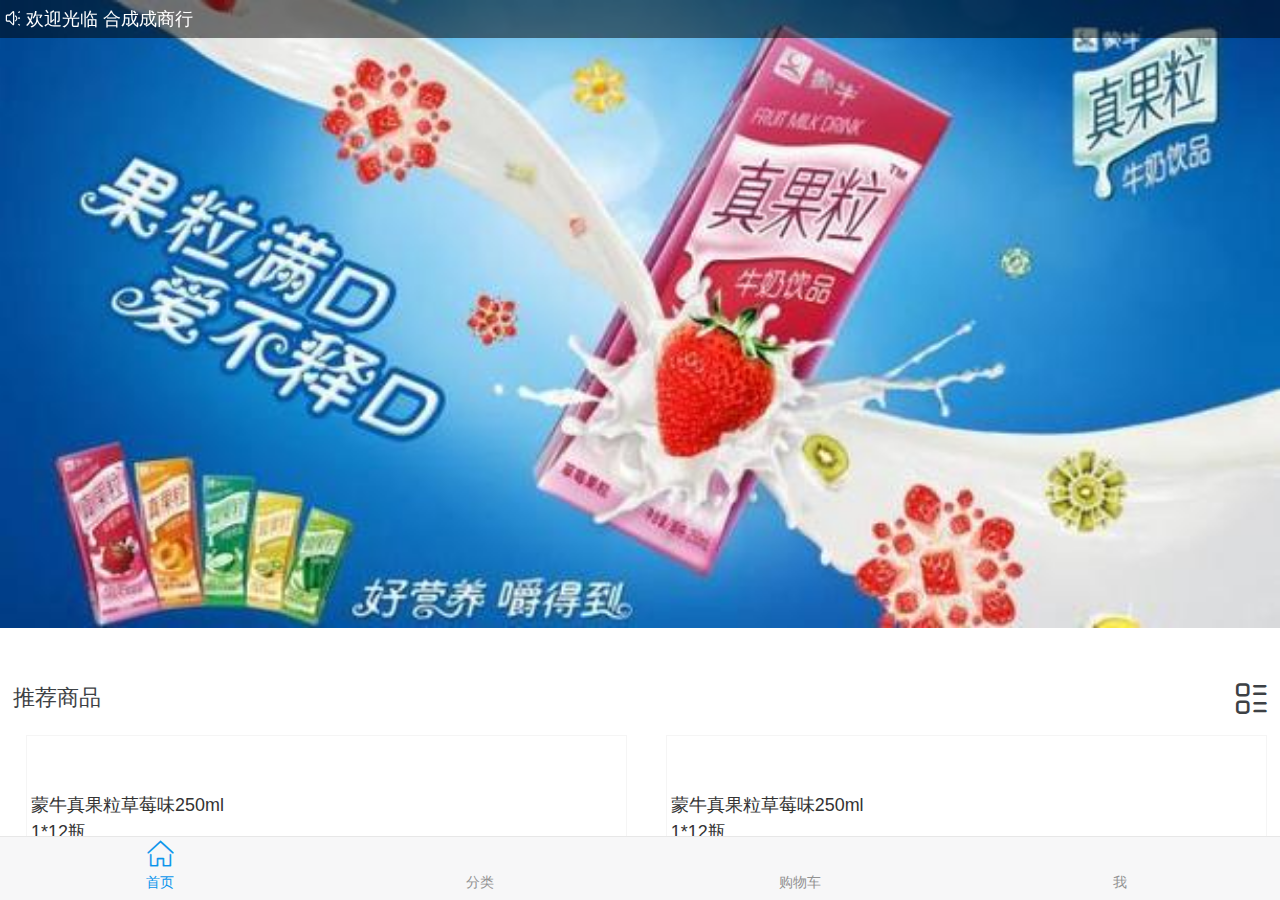
==== commit ad15e2e8: "Update index.html" ====
--- a/index.html
+++ b/index.html
@@ -12,12 +12,11 @@
 		<link rel="stylesheet" href="css/sm.min.css">
 		<!-- swiper轮播插件样式 -->
 		<link type="text/css" rel="stylesheet" charset="UTF-8" href="css/swiper.min.css" />
-		<!-- 自定义样式 -->
+		<!-- 自定义图标样式 -->
 		<link type="text/css" rel="stylesheet" charset="UTF-8" href="css/iconfont.css" />
 		<style type="text/css">
 			body {
 				background-color: #fff;
-				overflow: auto;
 			}
 			/** 通知 **/
 			
@@ -46,7 +45,7 @@
 			/** 推荐商品 **/
 			
 			.product_bg {
-				padding: 10px;
+				padding: 0 .5rem;
 				display: flex;
 				align-items: center;
 			}
@@ -56,7 +55,7 @@
 			}
 			
 			.product_bg i {
-				font-size: 1rem;
+				font-size: 1.2rem;
 			}
 			/**列表**/
 			
@@ -112,7 +111,7 @@
 				border: 1px solid #f5f5f5;
 				margin-bottom: 10px;
 				width: 47%!important;
-    			margin-left: 3%!important;
+				margin-left: 3%!important;
 			}
 			/** 底部导航 **/
 			
@@ -122,6 +121,7 @@
 			
 			.bar-tab {
 				display: flex;
+				margin-bottom: 0;
 			}
 			
 			.bar-tab .tab-item {
@@ -132,30 +132,32 @@
 	</head>
 
 	<body>
-		<div class="notic"><i class="iconfont icon-laba"></i><span>欢迎光临 合成成商行</span></div>
-		<!-- Swiper -->
-		<div class="swiper-container">
-			<div class="swiper-wrapper">
-				<div class="swiper-slide"><img src="img/banner1.jpg" class="slide-img"></div>
-				<div class="swiper-slide"><img src="img/banner2.jpg" class="slide-img"></div>
-				<div class="swiper-slide"><img src="img/banner3.jpg" class="slide-img"></div>
+		<div class="content">
+			<div class="notic"><i class="iconfont icon-laba"></i><span>欢迎光临 合成成商行</span></div>
+			<!-- Swiper -->
+			<div class="swiper-container">
+				<div class="swiper-wrapper">
+					<div class="swiper-slide"><img src="img/banner1.jpg" class="slide-img"></div>
+					<div class="swiper-slide"><img src="img/banner2.jpg" class="slide-img"></div>
+					<div class="swiper-slide"><img src="img/banner3.jpg" class="slide-img"></div>
+				</div>
 			</div>
-		</div>
-		<!-- 推荐商品 -->
-		<div class="product_bg">
-			<span>推荐商品</span>
-			<i class="iconfont icon-liebiao1 switch"></i>
-		</div>
-		<div class="contents">
-			<!-- 这里是页面内容区 -->
-			<div class="content-padded grid-demo" id="itemlist">
-				<!-- 行 -->
-
-				<!-- 行end -->
+			<!-- 推荐商品 -->
+			<div class="product_bg">
+				<span>推荐商品</span>
+				<i class="iconfont icon-liebiao1 switch"></i>
 			</div>
-			<!-- 加载提示符 -->
-			<div class="infinite-scroll-preloader infinite-scroll" data-distance="100">
-				<div class="preloader"></div>
+			<div class="contents">
+				<!-- 这里是页面内容区 -->
+				<div class="content-padded grid-demo" id="itemlist">
+					<!-- 行 -->
+	
+					<!-- 行end -->
+				</div>
+				<!-- 加载提示符 -->
+				<div class="infinite-scroll-preloader infinite-scroll" data-distance="100">
+					<div class="preloader"></div>
+				</div>
 			</div>
 		</div>
 		<nav class="bar bar-tab">
@@ -164,15 +166,15 @@
 				<span class="tab-label">首页</span>
 			</a>
 			<a class="tab-item" href="classify.html">
-				<span class="icon iconfont icon-leimupinleifenleileibie"></span>
+				<span class="icon iconfont icon-fenlei"></span>
 				<span class="tab-label">分类</span>
 			</a>
 			<a class="tab-item" href="car.html">
-				<span class="icon iconfont icon-gouwuchekong-copy"></span>
+				<span class="icon iconfont icon-gouwu"></span>
 				<span class="tab-label">购物车</span>
 			</a>
 			<a class="tab-item" href="my.html">
-				<span class="icon iconfont icon-wode"></span>
+				<span class="icon iconfont icon-wode2"></span>
 				<span class="tab-label">我</span>
 			</a>
 		</nav>
--- a/css/iconfont.css
+++ b/css/iconfont.css
@@ -1,10 +1,10 @@
 @font-face {font-family: "iconfont";
-  src: url('iconfont.eot?t=1561528791900'); /* IE9 */
-  src: url('iconfont.eot?t=1561528791900#iefix') format('embedded-opentype'), /* IE6-IE8 */
-  url('[data-uri]') format('woff2'),
-  url('iconfont.woff?t=1561528791900') format('woff'),
-  url('iconfont.ttf?t=1561528791900') format('truetype'), /* chrome, firefox, opera, Safari, Android, iOS 4.2+ */
-  url('iconfont.svg?t=1561528791900#iconfont') format('svg'); /* iOS 4.1- */
+  src: url('iconfont.eot?t=1561607121682'); /* IE9 */
+  src: url('iconfont.eot?t=1561607121682#iefix') format('embedded-opentype'), /* IE6-IE8 */
+  url('[data-uri]') format('woff2'),
+  url('iconfont.woff?t=1561607121682') format('woff'),
+  url('iconfont.ttf?t=1561607121682') format('truetype'), /* chrome, firefox, opera, Safari, Android, iOS 4.2+ */
+  url('iconfont.svg?t=1561607121682#iconfont') format('svg'); /* iOS 4.1- */
 }
 
 .iconfont {
@@ -39,6 +39,14 @@
   content: "\e613";
 }
 
+.icon-wode:before {
+  content: "\e602";
+}
+
+.icon-shouye:before {
+  content: "\e604";
+}
+
 .icon-fenxiang-copy:before {
   content: "\e8bc";
 }
@@ -59,6 +67,10 @@
   content: "\e65e";
 }
 
+.icon-leimupinleifenleileibie:before {
+  content: "\e606";
+}
+
 .icon-liebiao2:before {
   content: "\e6e2";
 }
@@ -71,3 +83,7 @@
   content: "\e60a";
 }
 
+.icon-xinzeng-1:before {
+  content: "\e65c";
+}
+
